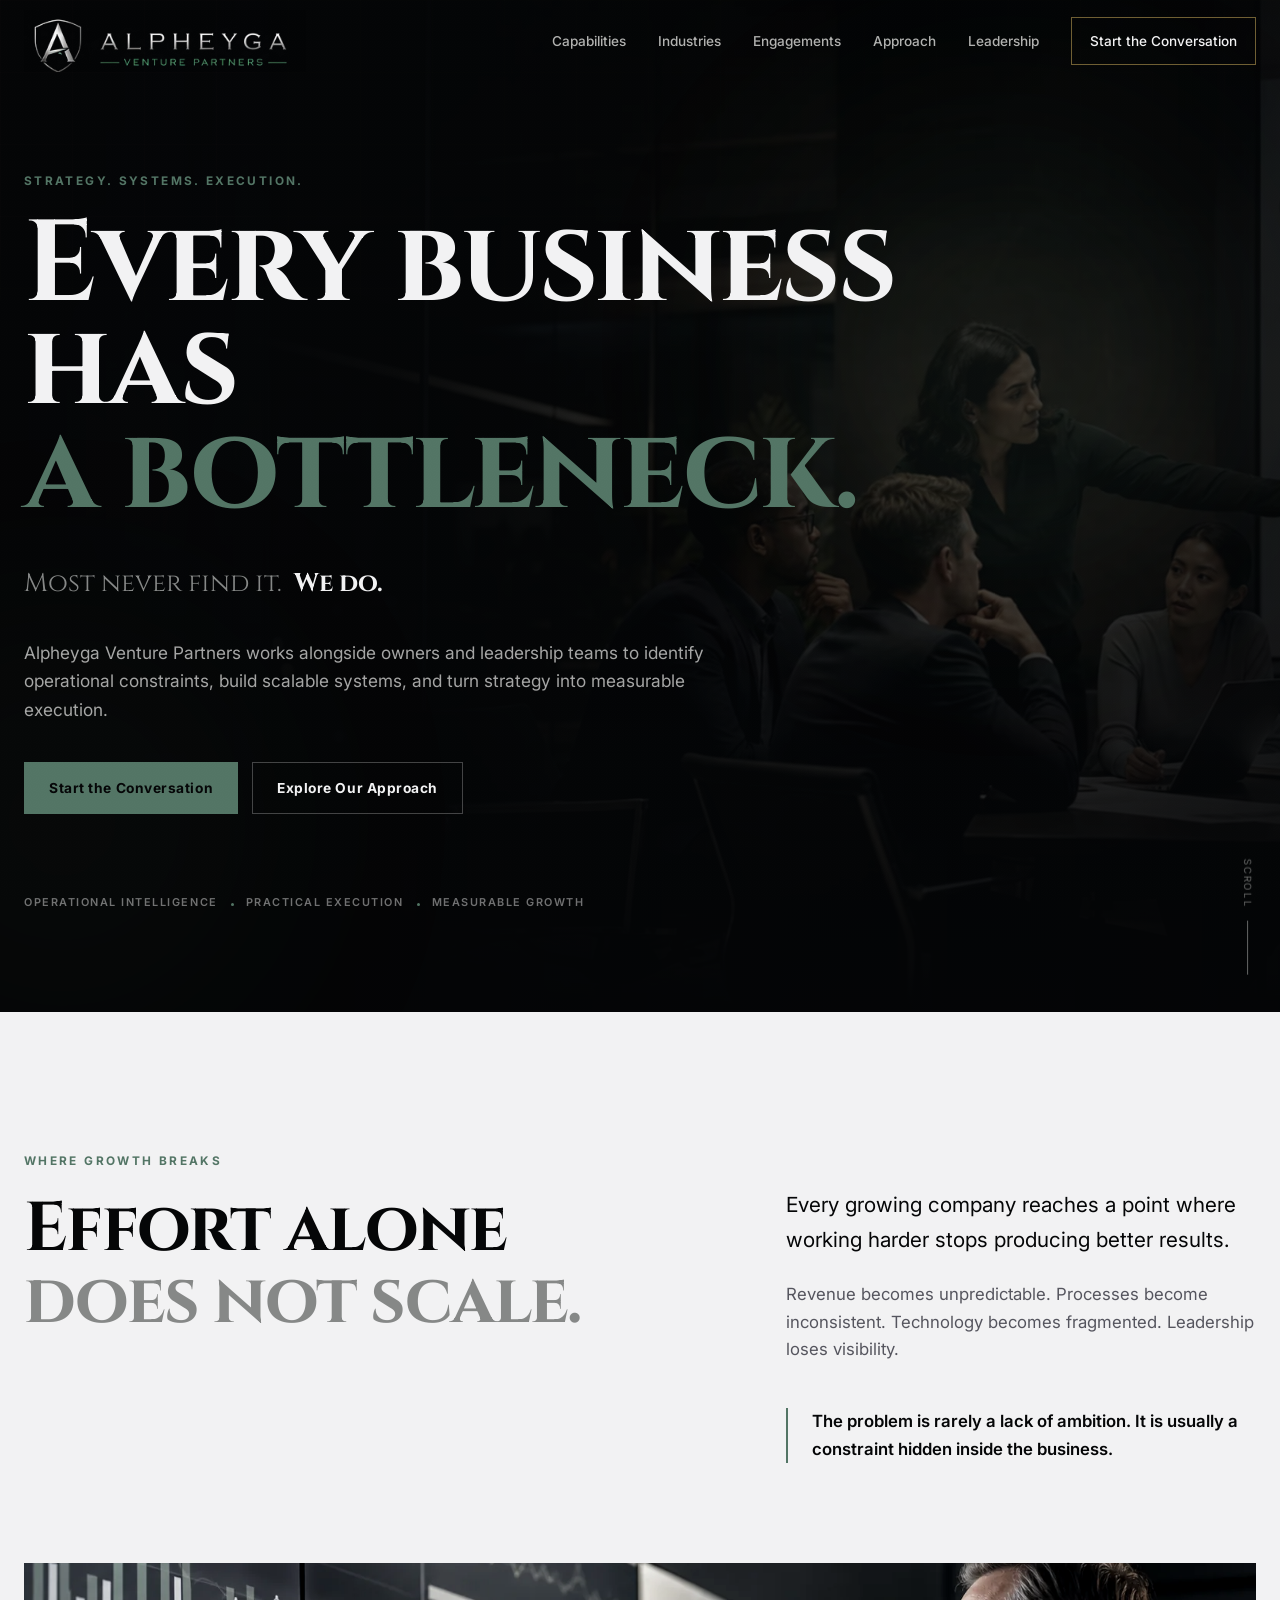
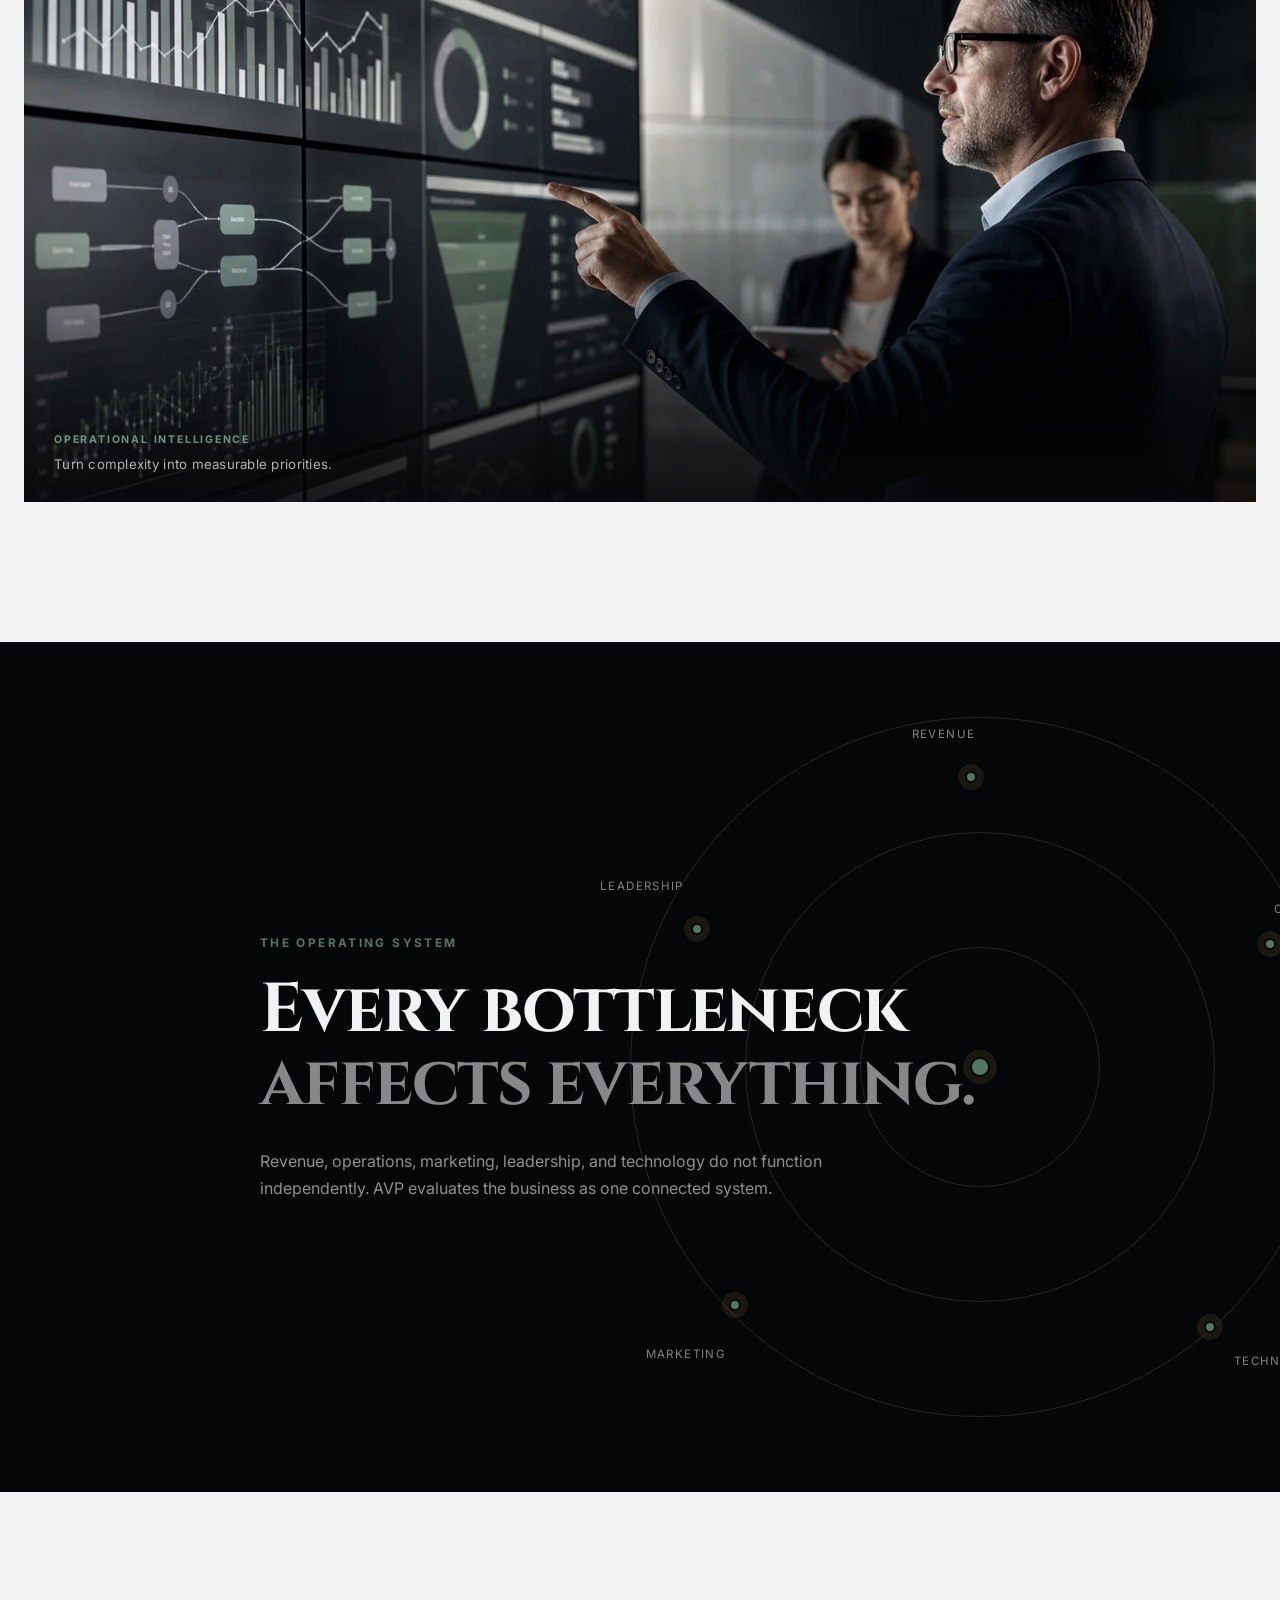
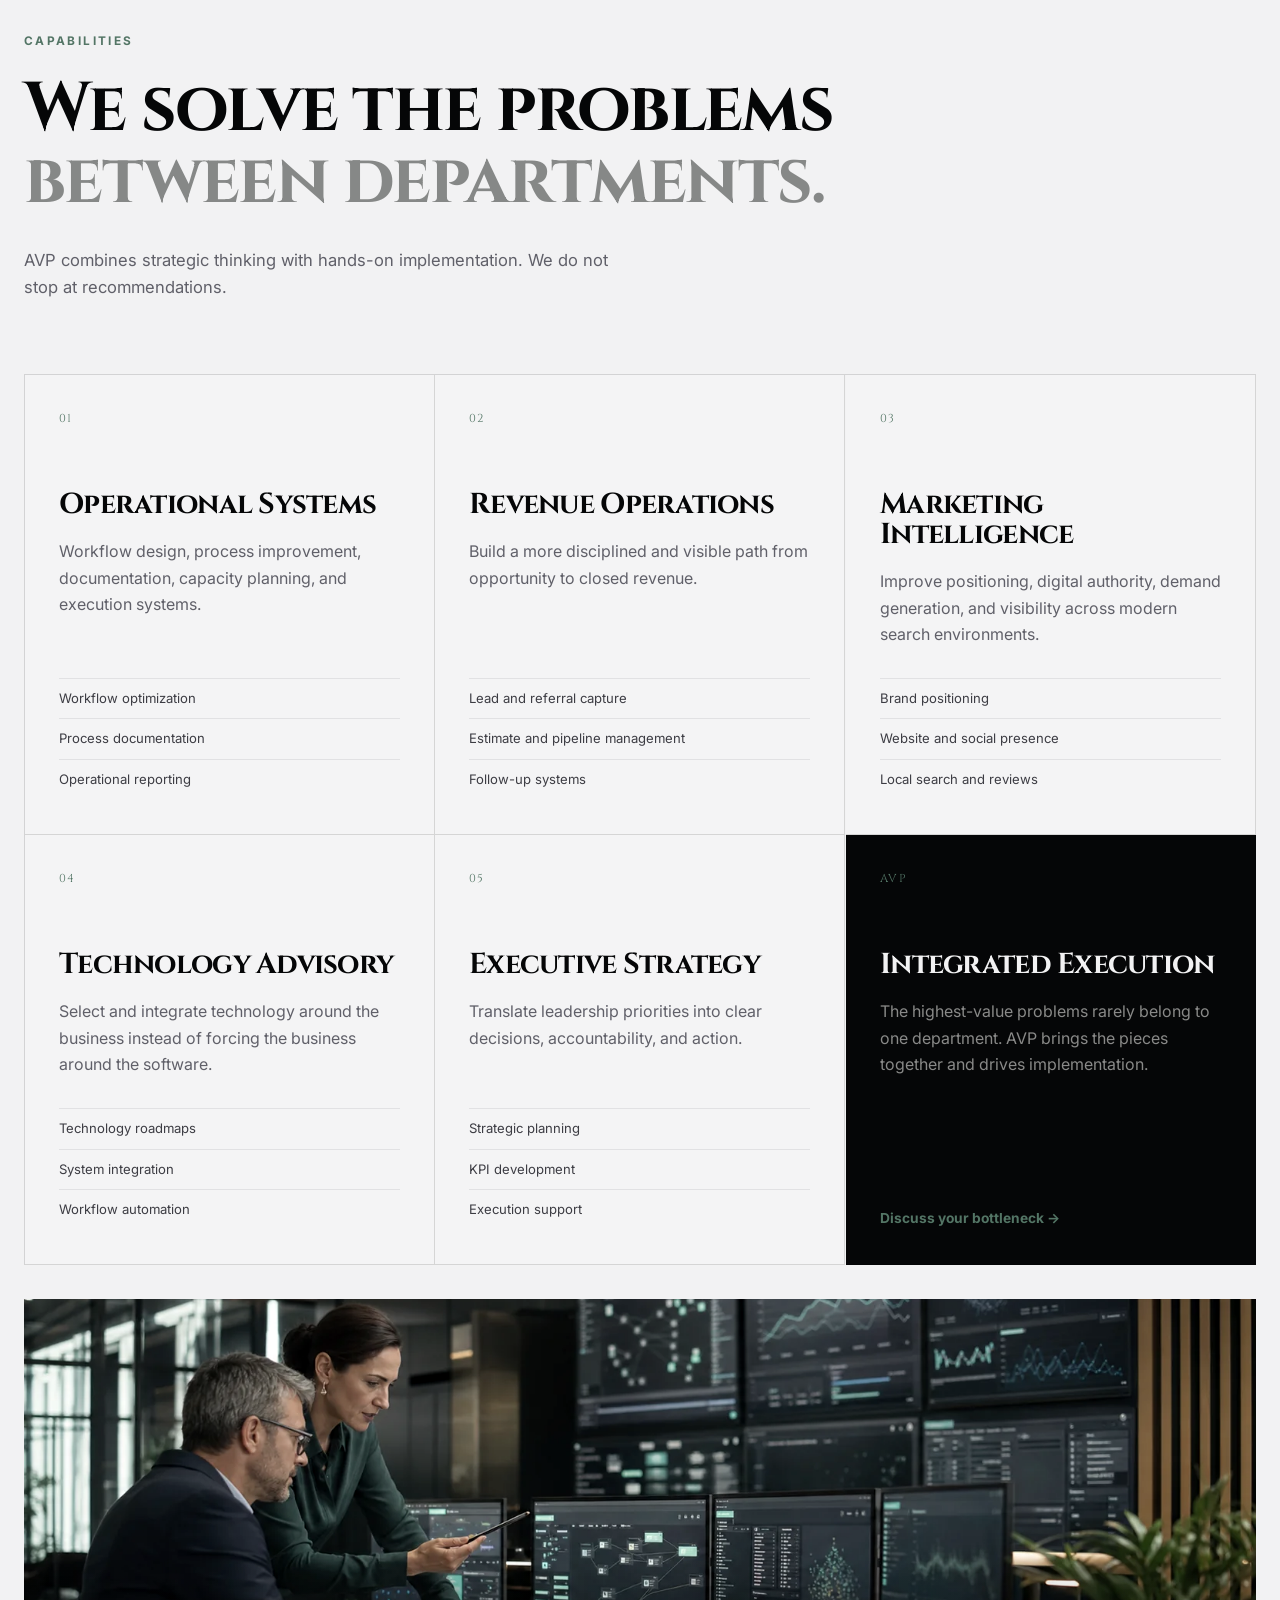
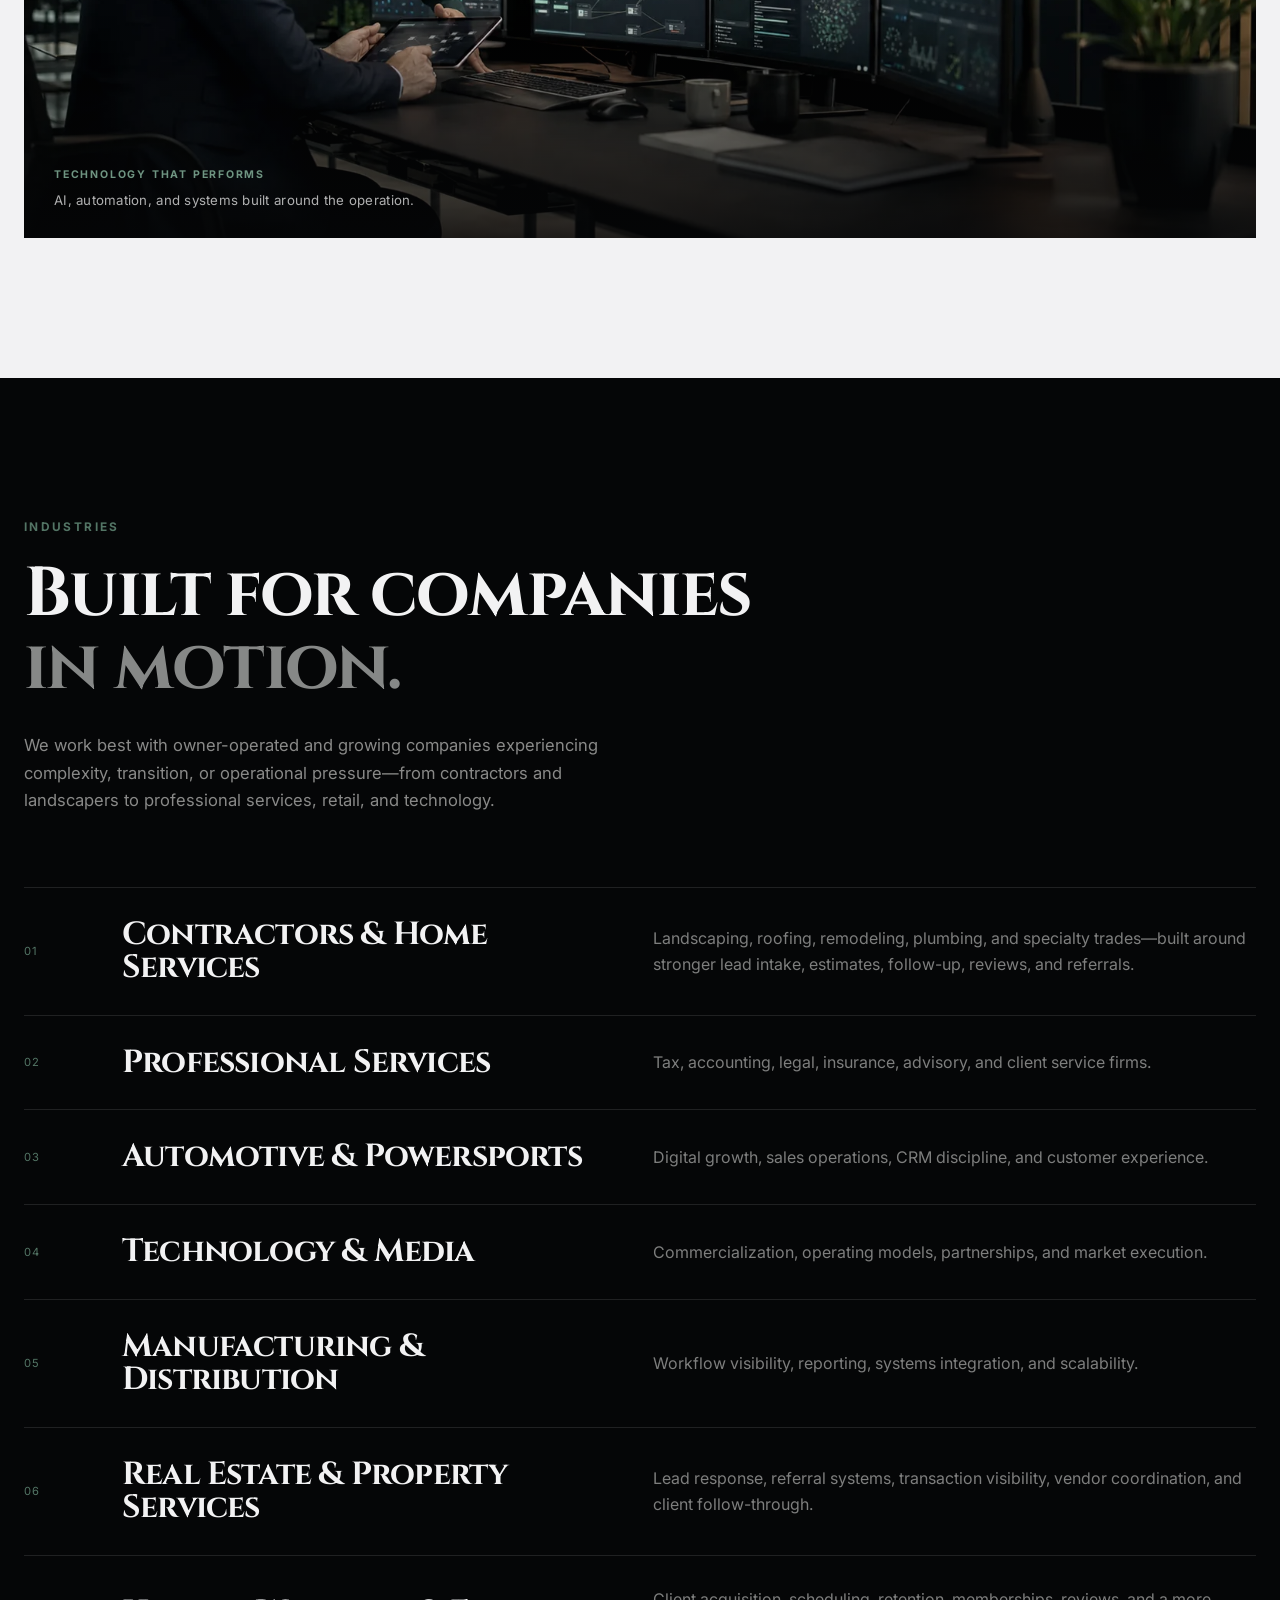
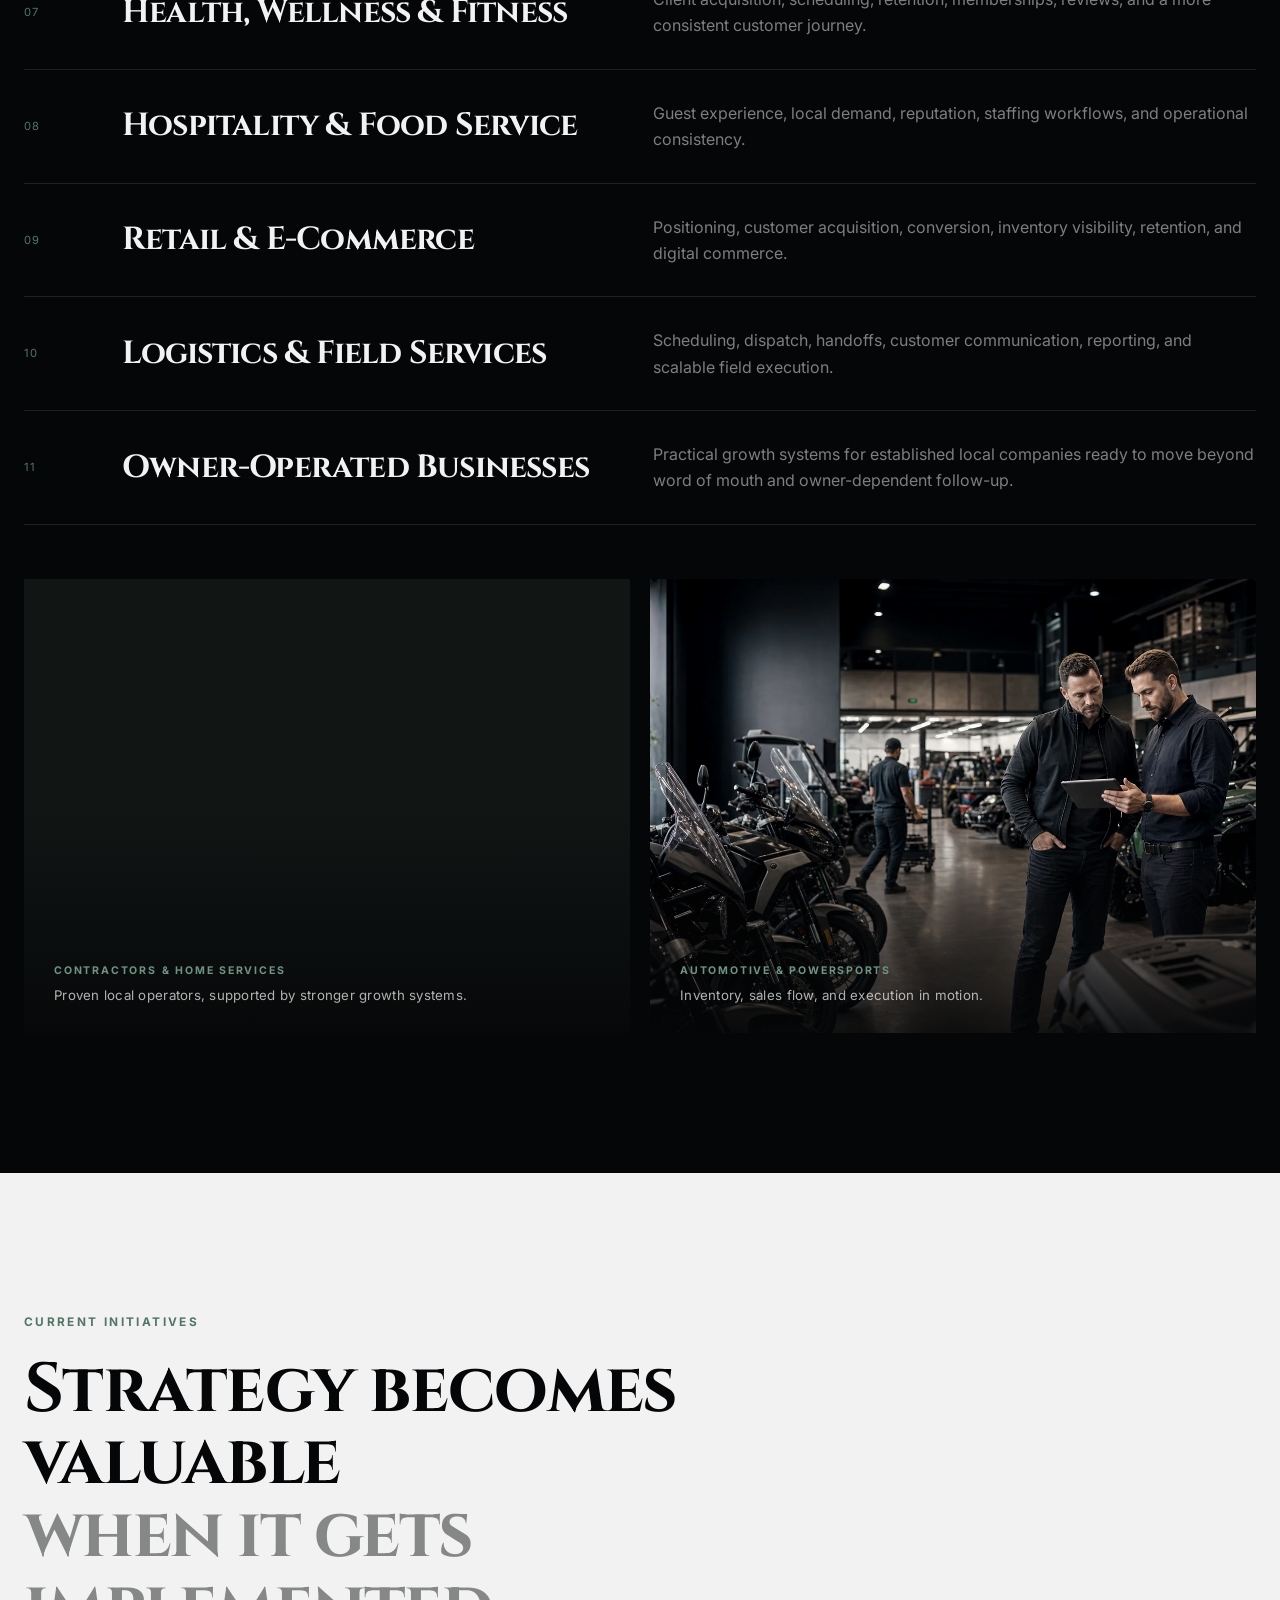
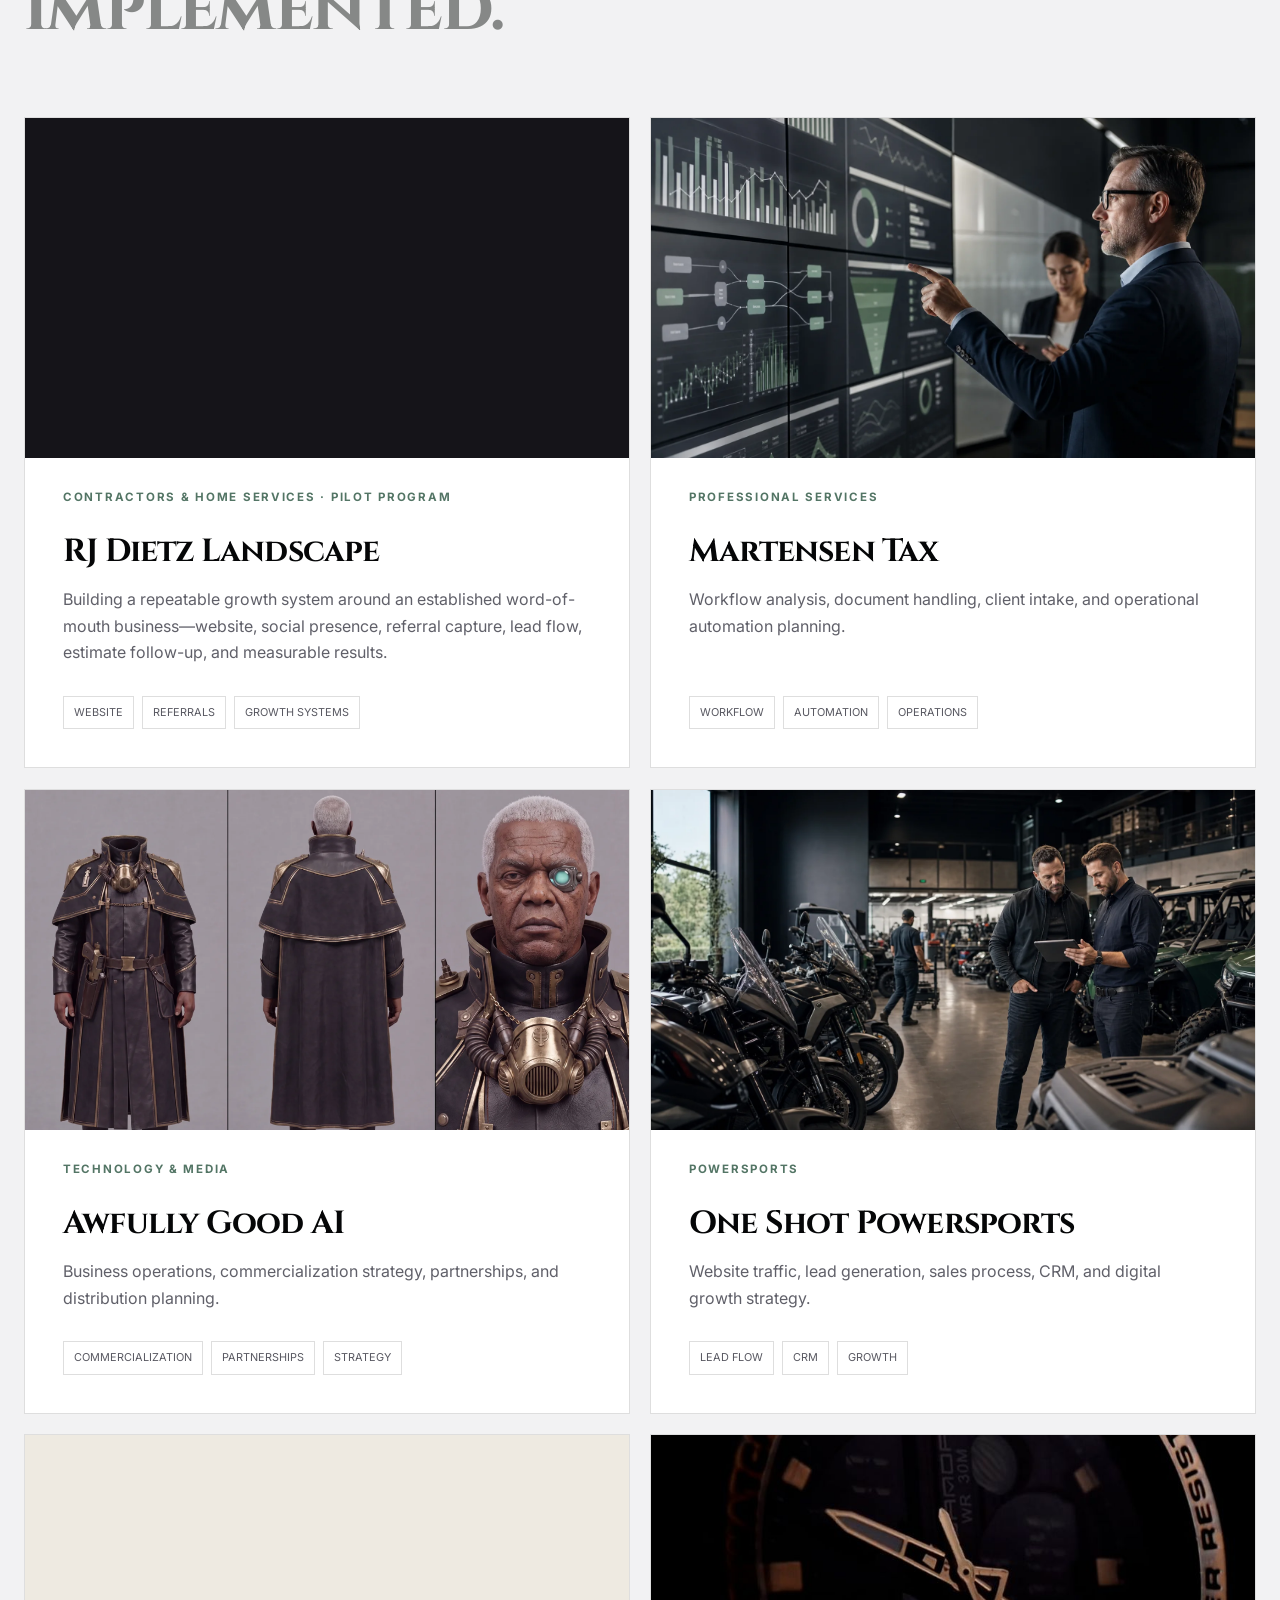
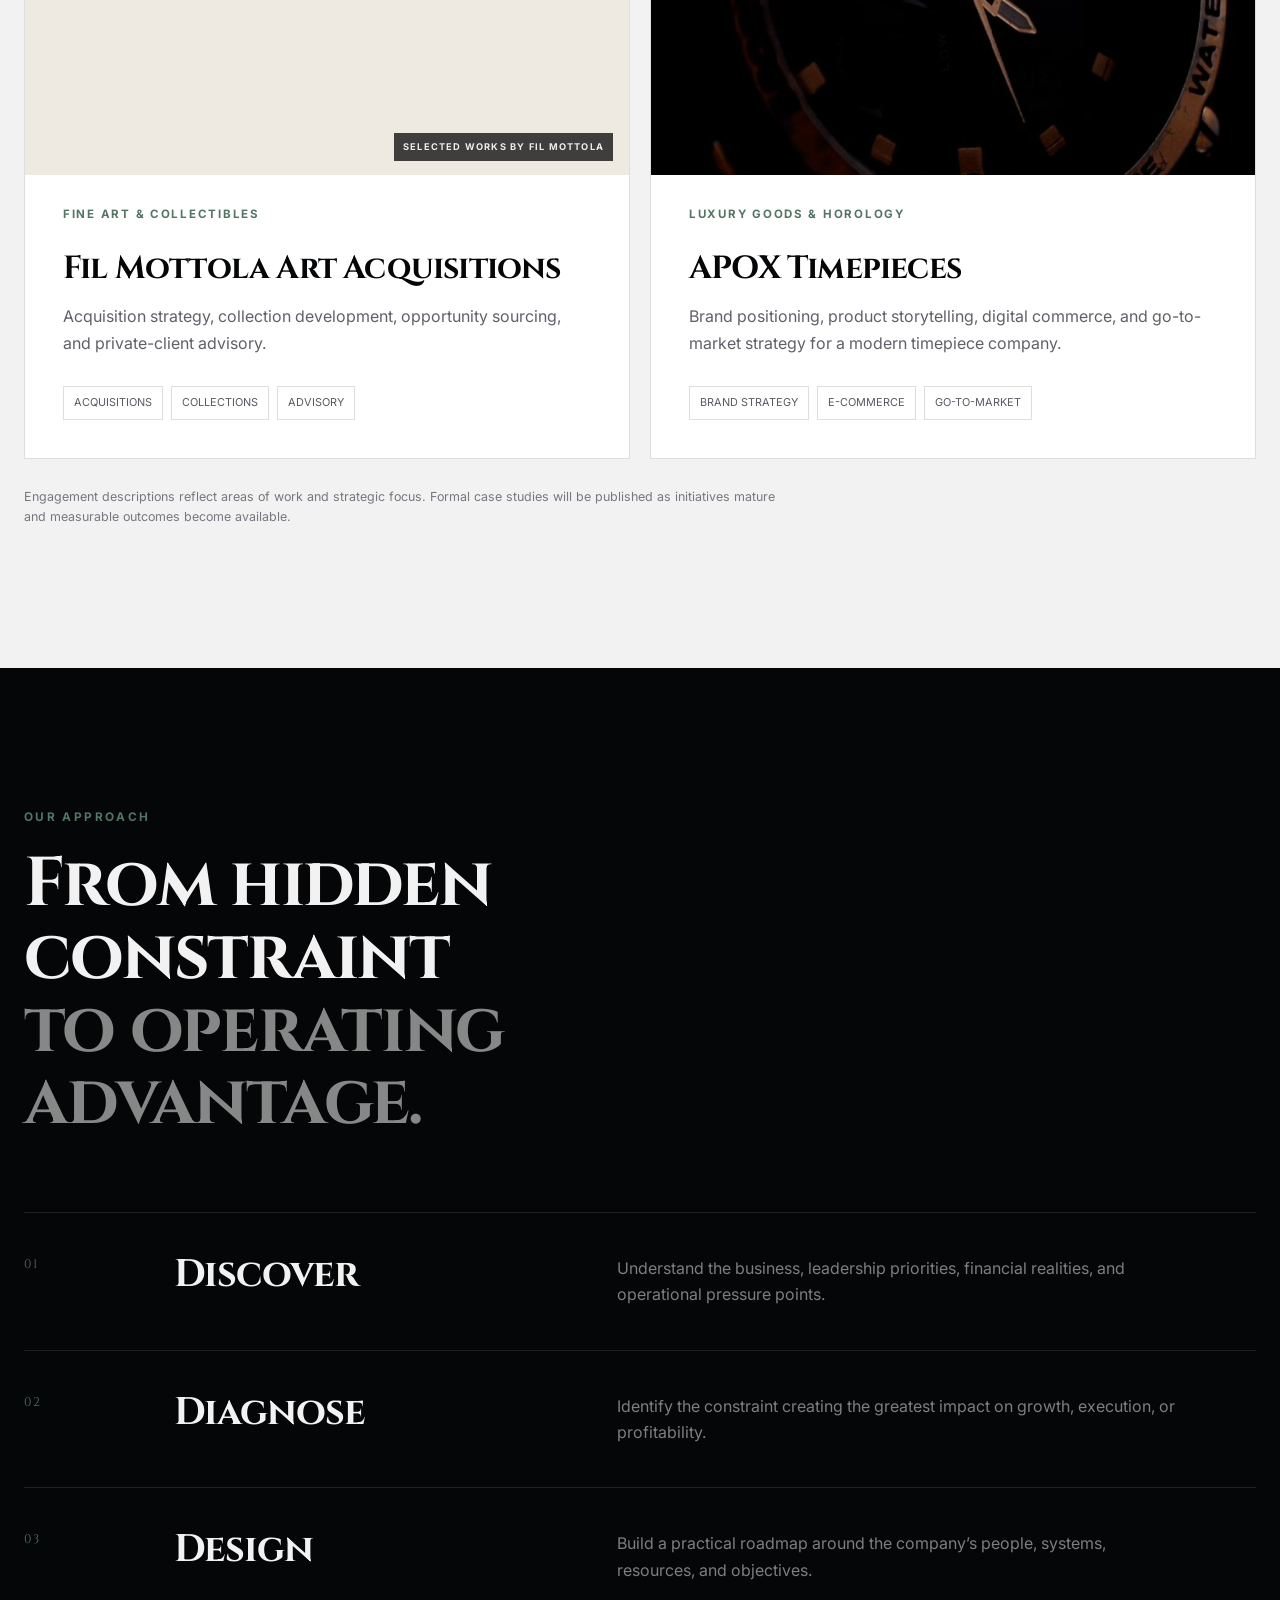
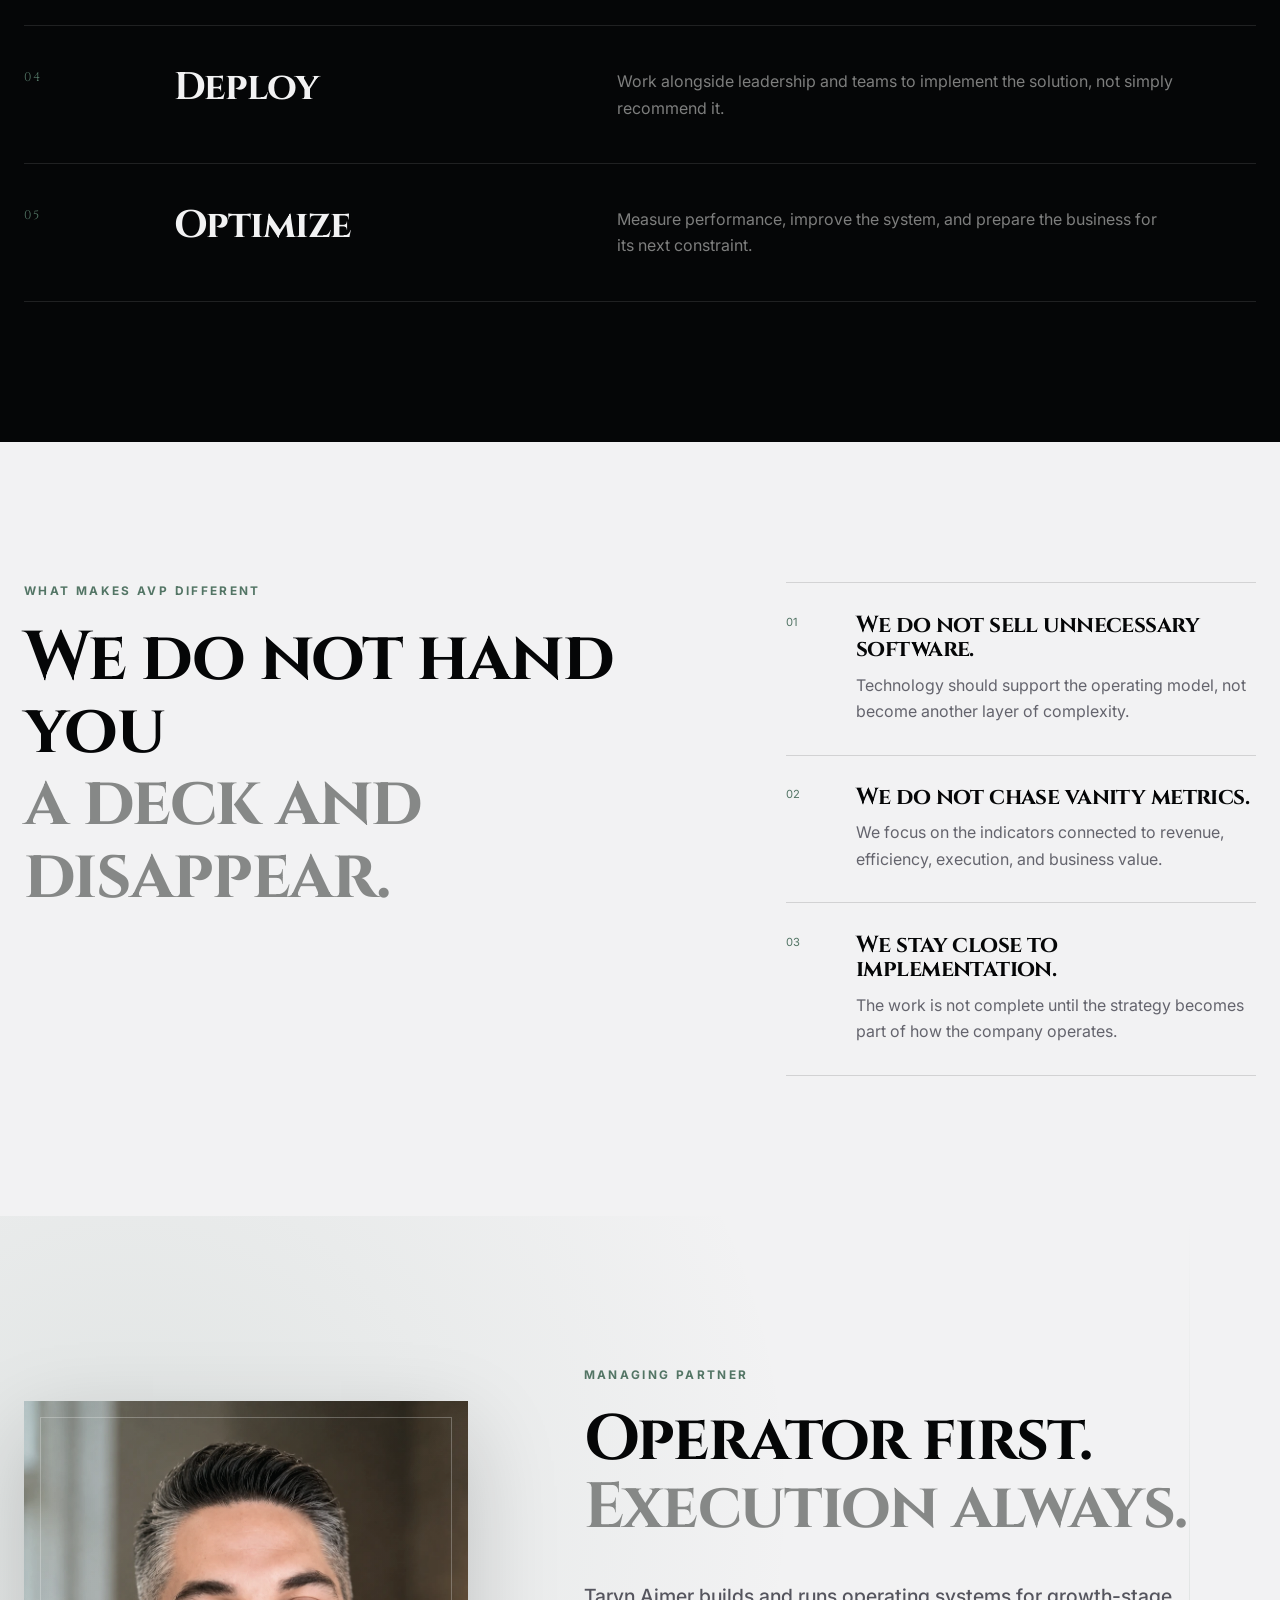
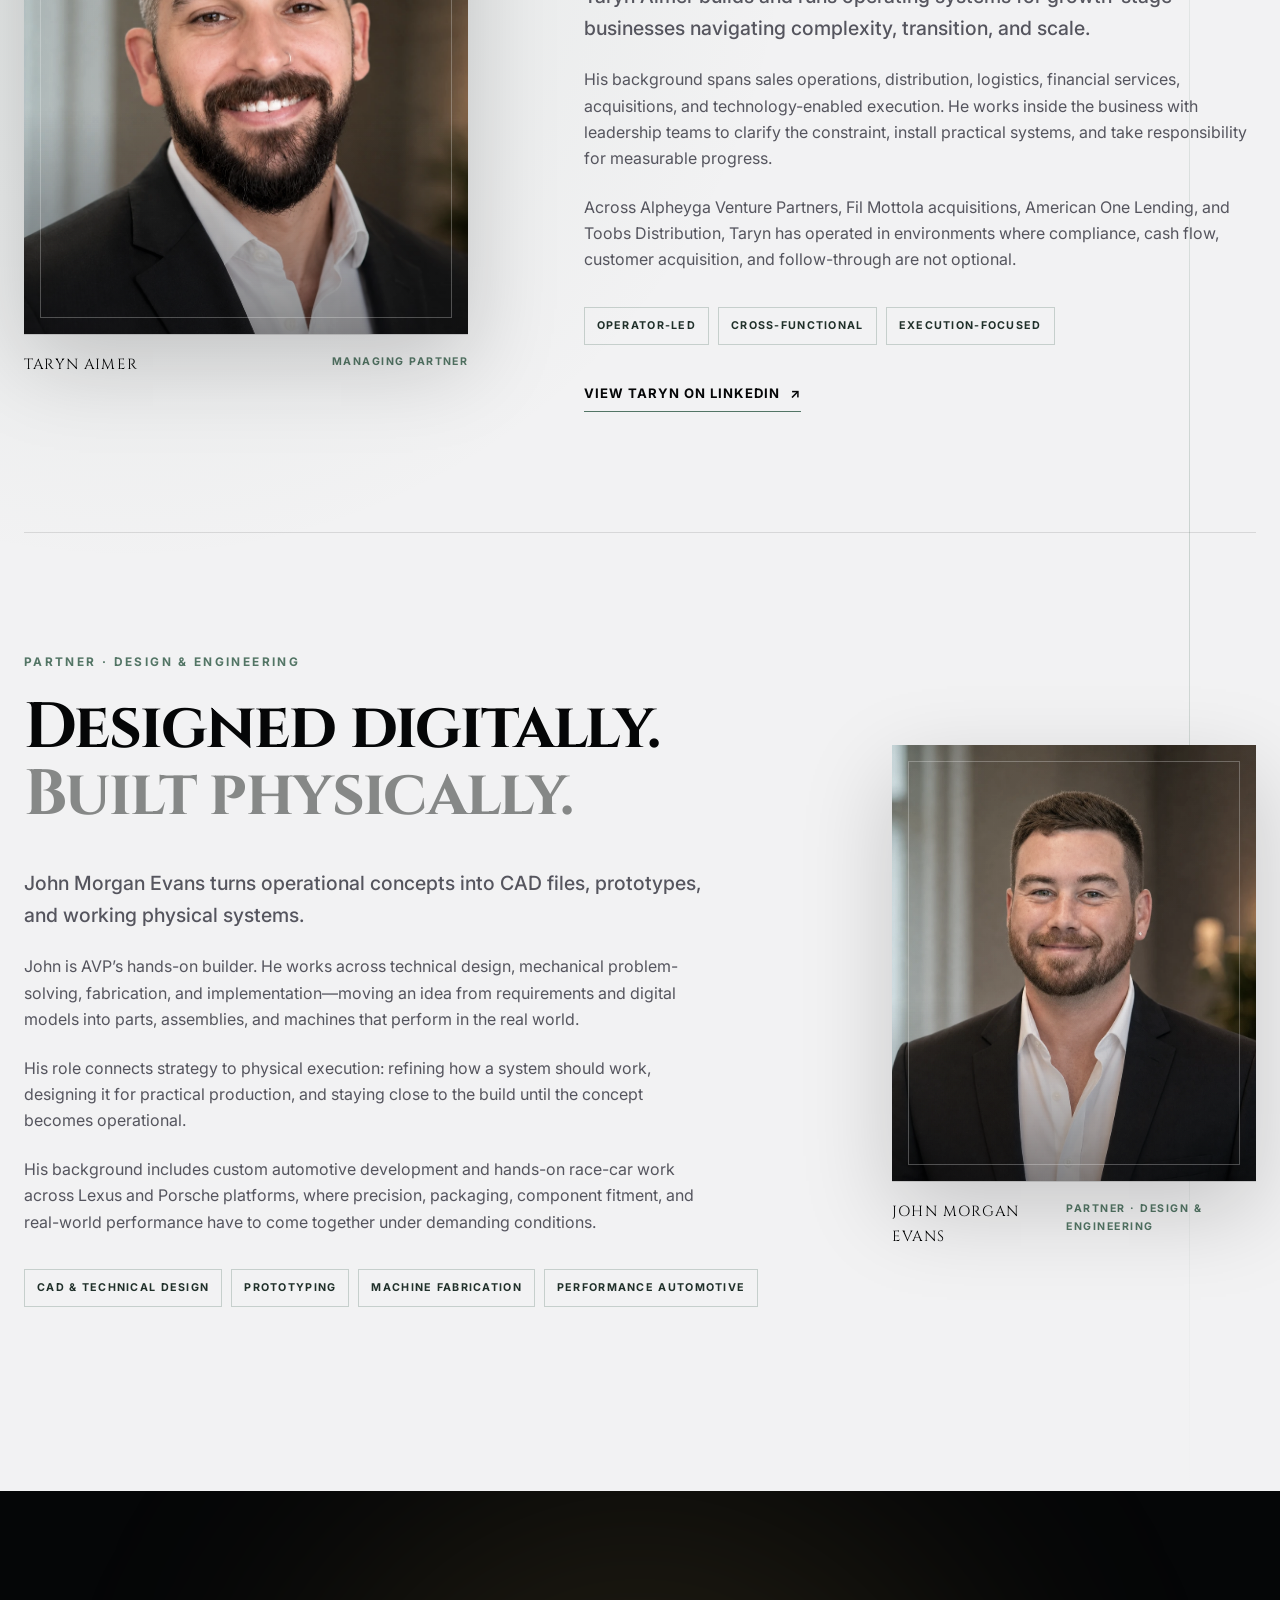
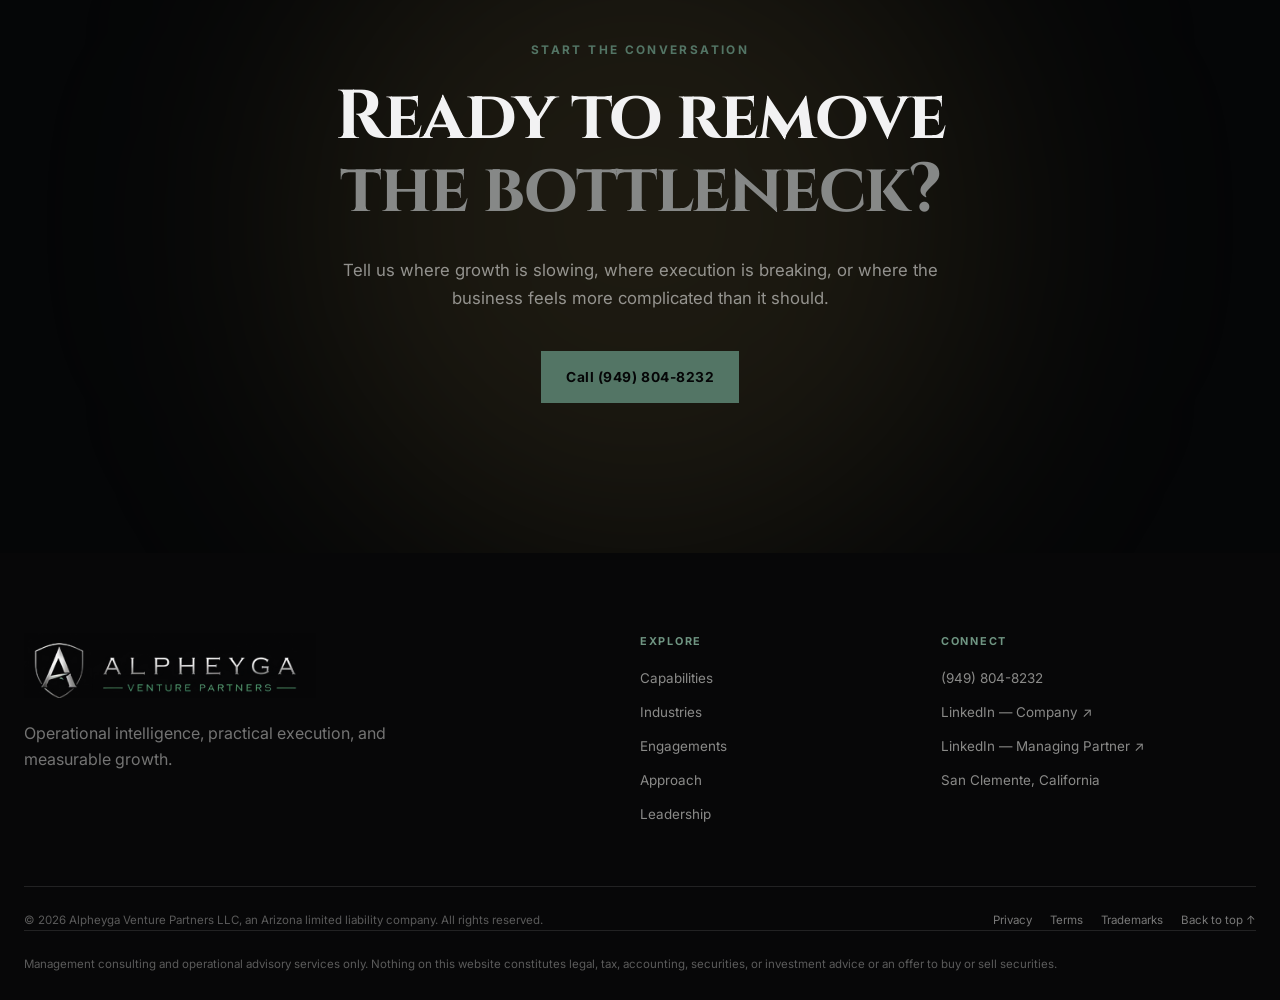
==== index.html @ 1e7c5568 "chore: replace KPI/Martensen Tax video with user clip 7691595; add mobile poster fallback for RJ Die" ====
<!DOCTYPE html>
<html lang="en">
<head>
  <meta charset="UTF-8">

  <!-- Google tag (gtag.js) -->
  <script async src="https://www.googletagmanager.com/gtag/js?id=G-GSPT92PS09"></script>
  <script>
    window.dataLayer = window.dataLayer || [];
    function gtag(){dataLayer.push(arguments);}
    gtag('js', new Date());
    gtag('config', 'G-GSPT92PS09');
  </script>

  <meta
    name="viewport"
    content="width=device-width, initial-scale=1.0"
  >

  <title>Alpheyga Venture Partners | Business Strategy & Execution</title>

  <meta
    name="description"
    content="Alpheyga Venture Partners identifies and removes the operational, revenue, marketing, and technology bottlenecks preventing companies from scaling."
  >

  <meta name="theme-color" content="#0b0b0d">

  <link rel="icon" href="AVP_Favicon.ico" sizes="any">
  <link rel="icon" type="image/png" sizes="32x32" href="AVP_Favicon_32x32.png">
  <link rel="icon" type="image/png" sizes="16x16" href="AVP_Favicon_16x16.png">
  <link rel="apple-touch-icon" sizes="180x180" href="AVP_AppIcon_180x180.png">

  <meta property="og:type" content="website">
  <meta property="og:title" content="Alpheyga Venture Partners">
  <meta
    property="og:description"
    content="Every business has a bottleneck. Most never find it. We do."
  >
  <meta property="og:url" content="https://alpheygavp.com">
  <meta property="og:image" content="https://alpheygavp.com/AVP_Full_FullColor_OnBlack.png">
  <meta name="twitter:card" content="summary_large_image">

  <link rel="preconnect" href="https://fonts.googleapis.com">
  <link rel="preconnect" href="https://fonts.gstatic.com" crossorigin>

  <link
    href="https://fonts.googleapis.com/css2?family=Cinzel:wght@500;600;700&family=Inter:wght@400;500;600&display=swap"
    rel="stylesheet"
  >

  <link rel="stylesheet" href="style.css?v=20260722-mottola-art">
  <script src="script.js?v=20260722-portfolio-video" defer></script>

  <script type="application/ld+json">
  {
    "@context": "https://schema.org",
    "@type": "ProfessionalService",
    "name": "Alpheyga Venture Partners",
    "url": "https://alpheygavp.com",
    "telephone": "+1-949-804-8232",
    "description": "Business strategy, operational improvement, revenue systems, marketing intelligence, workflow optimization, and executive execution support.",
    "areaServed": "United States",
    "sameAs": [
      "https://www.linkedin.com/company/alpheyga-venture-partners",
      "https://www.linkedin.com/in/taryn-aimer-3286018a/"
    ]
  }
  </script>
</head>

<body>
  <div class="page-noise" aria-hidden="true"></div>

  <header class="site-header" id="site-header">
    <div class="container nav-wrapper">
      <a href="#top" class="brand" aria-label="Alpheyga Venture Partners home">
        <img class="brand-logo" src="AVP_Horizontal_FullColor_Transparent.png" alt="Alpheyga Venture Partners" width="355" height="79">
      </a>

      <button
        class="nav-toggle"
        id="nav-toggle"
        aria-label="Open navigation"
        aria-expanded="false"
        aria-controls="primary-nav"
      >
        <span></span>
        <span></span>
      </button>

      <nav class="primary-nav" id="primary-nav">
        <a href="#capabilities">Capabilities</a>
        <a href="#industries">Industries</a>
        <a href="#engagements">Engagements</a>
        <a href="#process">Approach</a>
        <a href="#leadership">Leadership</a>
        <a href="#contact" class="nav-cta">Start the Conversation</a>
      </nav>
    </div>
  </header>

  <main id="top">
    <section class="hero section-dark">
      <div class="hero-grid" aria-hidden="true"></div>
      <div class="hero-orb hero-orb-one" aria-hidden="true"></div>
      <div class="hero-orb hero-orb-two" aria-hidden="true"></div>
      <div class="hero-media" aria-hidden="true">
        <img class="hero-poster" src="assets/images/avp-executive-operations.webp" alt="" width="1600" height="900" fetchpriority="high">
        <video class="hero-video" autoplay muted loop playsinline preload="metadata" poster="assets/images/avp-executive-operations.webp" tabindex="-1">
          <source src="assets/video/avp-hero-office.mp4" type="video/mp4">
        </video>
      </div>

      <div class="container hero-content">
        <p class="eyebrow reveal">
          Strategy. Systems. Execution.
        </p>

        <h1 class="hero-title reveal">
          Every business has
          <span>a bottleneck.</span>
        </h1>

        <div class="hero-statement reveal">
          <p>Most never find it.</p>
          <strong>We do.</strong>
        </div>

        <p class="hero-description reveal">
          Alpheyga Venture Partners works alongside owners and leadership teams
          to identify operational constraints, build scalable systems, and turn
          strategy into measurable execution.
        </p>

        <div class="hero-actions reveal">
          <a href="#contact" class="button button-primary">
            Start the Conversation
          </a>

          <a href="#approach" class="button button-secondary">
            Explore Our Approach
          </a>
        </div>

        <div class="hero-footer reveal">
          <span>Operational Intelligence</span>
          <span>Practical Execution</span>
          <span>Measurable Growth</span>
        </div>
      </div>

      <a href="#approach" class="scroll-indicator" aria-label="Scroll to continue">
        <span>Scroll</span>
        <i></i>
      </a>
    </section>

    <section class="problem-section" id="approach">
      <div class="container split-layout">
        <div class="section-heading reveal">
          <p class="eyebrow">Where growth breaks</p>

          <h2>
            Effort alone
            <span>does not scale.</span>
          </h2>
        </div>

        <div class="problem-copy reveal">
          <p>
            Every growing company reaches a point where working harder stops
            producing better results.
          </p>

          <p>
            Revenue becomes unpredictable. Processes become inconsistent.
            Technology becomes fragmented. Leadership loses visibility.
          </p>

          <p class="highlight-copy">
            The problem is rarely a lack of ambition.
            It is usually a constraint hidden inside the business.
          </p>
        </div>
      </div>

      <figure class="container editorial-visual editorial-visual-kpi reveal">
        <img class="media-poster" src="assets/images/avp-kpi-bottleneck-analysis.webp" alt="Operations leaders analyzing performance indicators and process bottlenecks" width="1600" height="900" loading="lazy">
        <video class="editorial-video" muted loop playsinline preload="none" poster="assets/images/avp-kpi-bottleneck-analysis.webp" aria-hidden="true">
          <source src="assets/video/avp-kpi-analysis-7691595.mp4" type="video/mp4">
        </video>
        <figcaption>
          <span>Operational intelligence</span>
          Turn complexity into measurable priorities.
        </figcaption>
      </figure>
    </section>

    <section class="network-section section-dark">
      <div class="network-visual" aria-hidden="true">
        <div class="network-ring ring-one"></div>
        <div class="network-ring ring-two"></div>
        <div class="network-ring ring-three"></div>

        <span class="node node-center"></span>
        <span class="node node-one"></span>
        <span class="node node-two"></span>
        <span class="node node-three"></span>
        <span class="node node-four"></span>
        <span class="node node-five"></span>

        <span class="network-label label-one">Revenue</span>
        <span class="network-label label-two">Operations</span>
        <span class="network-label label-three">Technology</span>
        <span class="network-label label-four">Marketing</span>
        <span class="network-label label-five">Leadership</span>
      </div>

      <div class="container network-copy reveal">
        <p class="eyebrow">The operating system</p>

        <h2>
          Every bottleneck
          <span>affects everything.</span>
        </h2>

        <p>
          Revenue, operations, marketing, leadership, and technology do not
          function independently. AVP evaluates the business as one connected
          system.
        </p>
      </div>
    </section>

    <section class="capabilities-section" id="capabilities">
      <div class="container">
        <div class="section-intro reveal">
          <p class="eyebrow">Capabilities</p>

          <h2>
            We solve the problems
            <span>between departments.</span>
          </h2>

          <p>
            AVP combines strategic thinking with hands-on implementation.
            We do not stop at recommendations.
          </p>
        </div>

        <div class="capabilities-grid">
          <article class="capability-card reveal">
            <span class="card-number">01</span>
            <h3>Operational Systems</h3>
            <p>
              Workflow design, process improvement, documentation, capacity
              planning, and execution systems.
            </p>
            <ul>
              <li>Workflow optimization</li>
              <li>Process documentation</li>
              <li>Operational reporting</li>
            </ul>
          </article>

          <article class="capability-card reveal">
            <span class="card-number">02</span>
            <h3>Revenue Operations</h3>
            <p>
              Build a more disciplined and visible path from opportunity to
              closed revenue.
            </p>
            <ul>
              <li>Lead and referral capture</li>
              <li>Estimate and pipeline management</li>
              <li>Follow-up systems</li>
            </ul>
          </article>

          <article class="capability-card reveal">
            <span class="card-number">03</span>
            <h3>Marketing Intelligence</h3>
            <p>
              Improve positioning, digital authority, demand generation, and
              visibility across modern search environments.
            </p>
            <ul>
              <li>Brand positioning</li>
              <li>Website and social presence</li>
              <li>Local search and reviews</li>
            </ul>
          </article>

          <article class="capability-card reveal">
            <span class="card-number">04</span>
            <h3>Technology Advisory</h3>
            <p>
              Select and integrate technology around the business instead of
              forcing the business around the software.
            </p>
            <ul>
              <li>Technology roadmaps</li>
              <li>System integration</li>
              <li>Workflow automation</li>
            </ul>
          </article>

          <article class="capability-card reveal">
            <span class="card-number">05</span>
            <h3>Executive Strategy</h3>
            <p>
              Translate leadership priorities into clear decisions,
              accountability, and action.
            </p>
            <ul>
              <li>Strategic planning</li>
              <li>KPI development</li>
              <li>Execution support</li>
            </ul>
          </article>

          <article class="capability-card capability-featured reveal">
            <span class="card-number">AVP</span>
            <h3>Integrated Execution</h3>
            <p>
              The highest-value problems rarely belong to one department.
              AVP brings the pieces together and drives implementation.
            </p>
            <a href="#contact">Discuss your bottleneck →</a>
          </article>
        </div>

        <figure class="editorial-visual editorial-visual-ai reveal">
          <img class="media-poster" src="assets/images/avp-ai-automation-operations.webp" alt="Business and technology leaders implementing practical AI automation" width="1600" height="900" loading="lazy">
          <video class="editorial-video" muted loop playsinline preload="none" poster="assets/images/avp-ai-automation-operations.webp" aria-hidden="true">
            <source src="assets/video/avp-ai-operations-16598110.mp4" type="video/mp4">
          </video>
          <figcaption>
            <span>Technology that performs</span>
            AI, automation, and systems built around the operation.
          </figcaption>
        </figure>
      </div>
    </section>

    <section class="industries-section section-dark" id="industries">
      <div class="container">
        <div class="section-intro reveal">
          <p class="eyebrow">Industries</p>

          <h2>
            Built for companies
            <span>in motion.</span>
          </h2>

          <p>
            We work best with owner-operated and growing companies experiencing
            complexity, transition, or operational pressure—from contractors
            and landscapers to professional services, retail, and technology.
          </p>
        </div>

        <div class="industry-list">
          <article class="industry-row reveal">
            <span>01</span>
            <h3>Contractors & Home Services</h3>
            <p>Landscaping, roofing, remodeling, plumbing, and specialty trades—built around stronger lead intake, estimates, follow-up, reviews, and referrals.</p>
          </article>

          <article class="industry-row reveal">
            <span>02</span>
            <h3>Professional Services</h3>
            <p>Tax, accounting, legal, insurance, advisory, and client service firms.</p>
          </article>

          <article class="industry-row reveal">
            <span>03</span>
            <h3>Automotive & Powersports</h3>
            <p>Digital growth, sales operations, CRM discipline, and customer experience.</p>
          </article>

          <article class="industry-row reveal">
            <span>04</span>
            <h3>Technology & Media</h3>
            <p>Commercialization, operating models, partnerships, and market execution.</p>
          </article>

          <article class="industry-row reveal">
            <span>05</span>
            <h3>Manufacturing & Distribution</h3>
            <p>Workflow visibility, reporting, systems integration, and scalability.</p>
          </article>

          <article class="industry-row reveal">
            <span>06</span>
            <h3>Real Estate & Property Services</h3>
            <p>Lead response, referral systems, transaction visibility, vendor coordination, and client follow-through.</p>
          </article>

          <article class="industry-row reveal">
            <span>07</span>
            <h3>Health, Wellness & Fitness</h3>
            <p>Client acquisition, scheduling, retention, memberships, reviews, and a more consistent customer journey.</p>
          </article>

          <article class="industry-row reveal">
            <span>08</span>
            <h3>Hospitality & Food Service</h3>
            <p>Guest experience, local demand, reputation, staffing workflows, and operational consistency.</p>
          </article>

          <article class="industry-row reveal">
            <span>09</span>
            <h3>Retail & E-Commerce</h3>
            <p>Positioning, customer acquisition, conversion, inventory visibility, retention, and digital commerce.</p>
          </article>

          <article class="industry-row reveal">
            <span>10</span>
            <h3>Logistics & Field Services</h3>
            <p>Scheduling, dispatch, handoffs, customer communication, reporting, and scalable field execution.</p>
          </article>

          <article class="industry-row reveal">
            <span>11</span>
            <h3>Owner-Operated Businesses</h3>
            <p>Practical growth systems for established local companies ready to move beyond word of mouth and owner-dependent follow-up.</p>
          </article>
        </div>

        <div class="industry-media-grid">
          <figure class="industry-media reveal">
            <video class="editorial-video" muted loop playsinline preload="none" poster="assets/images/rj-dietz-landscape-pilot.png" aria-hidden="true">
              <source src="assets/video/rj-dietz-pool-19444506.mp4" type="video/mp4">
            </video>
            <img class="mobile-poster" src="assets/images/rj-dietz-pool-project-1.jpg" alt="Professional landscaper showcasing luxury backyard and pool design projects" width="1672" height="939" loading="lazy">
            <figcaption><span>Contractors & Home Services</span> Proven local operators, supported by stronger growth systems.</figcaption>
          </figure>

          <figure class="industry-media reveal">
            <img class="media-poster" src="assets/images/avp-powersports-operations.webp" alt="Powersports dealership leaders reviewing inventory and execution" width="1600" height="900" loading="lazy">
            <video class="editorial-video" muted loop playsinline preload="none" poster="assets/images/avp-powersports-operations.webp" aria-hidden="true">
              <source src="assets/video/avp-powersports.mp4" type="video/mp4">
            </video>
            <figcaption><span>Automotive & Powersports</span> Inventory, sales flow, and execution in motion.</figcaption>
          </figure>
        </div>
      </div>
    </section>

    <section class="engagements-section" id="engagements">
      <div class="container">
        <div class="section-intro reveal">
          <p class="eyebrow">Current initiatives</p>

          <h2>
            Strategy becomes valuable
            <span>when it gets implemented.</span>
          </h2>
        </div>

        <div class="engagements-grid">
          <article class="engagement-card engagement-card-media reveal">
            <figure class="portfolio-media">
              <video class="editorial-video" muted loop playsinline preload="none" poster="assets/images/rj-dietz-landscape-pilot.png" aria-hidden="true">
                <source src="assets/video/rj-dietz-pool-19444506.mp4" type="video/mp4">
              </video>
              <img class="mobile-poster" src="assets/images/rj-dietz-pool-project-1.jpg" alt="Professional landscaper showcasing luxury backyard and pool design projects" width="1672" height="939" loading="lazy">
            </figure>
            <div class="engagement-card-content">
              <p class="engagement-type">Contractors & Home Services · Pilot Program</p>
              <h3>RJ Dietz Landscape</h3>
              <p>
                Building a repeatable growth system around an established
                word-of-mouth business—website, social presence, referral
                capture, lead flow, estimate follow-up, and measurable results.
              </p>
              <div class="tag-list">
                <span>Website</span>
                <span>Referrals</span>
                <span>Growth Systems</span>
              </div>
            </div>
          </article>

          <article class="engagement-card engagement-card-media reveal">
            <figure class="portfolio-media">
              <img class="media-poster" src="assets/images/avp-kpi-bottleneck-analysis.webp" alt="Professional services team reviewing workflow analytics" width="1600" height="900" loading="lazy">
              <video class="editorial-video" muted loop playsinline preload="none" poster="assets/images/avp-kpi-bottleneck-analysis.webp" aria-hidden="true">
                <source src="assets/video/avp-kpi-analysis-7691595.mp4" type="video/mp4">
              </video>
            </figure>
            <div class="engagement-card-content">
              <p class="engagement-type">Professional Services</p>
              <h3>Martensen Tax</h3>
              <p>
                Workflow analysis, document handling, client intake, and
                operational automation planning.
              </p>
              <div class="tag-list">
                <span>Workflow</span>
                <span>Automation</span>
                <span>Operations</span>
              </div>
            </div>
          </article>

          <article class="engagement-card engagement-card-media reveal">
            <figure class="portfolio-media">
              <img class="media-poster" src="assets/images/awfully-good-ai-denzel.png" alt="Awfully Good AI character development artwork featuring a futuristic brass-armored character" width="2048" height="1152" loading="lazy">
              <video class="editorial-video" muted loop playsinline preload="none" poster="assets/images/awfully-good-ai-denzel.png" aria-hidden="true">
                <source src="assets/video/awfully-good-ai-orbison-brass.mp4" type="video/mp4">
              </video>
            </figure>
            <div class="engagement-card-content">
              <p class="engagement-type">Technology & Media</p>
              <h3>Awfully Good AI</h3>
              <p>
                Business operations, commercialization strategy, partnerships,
                and distribution planning.
              </p>
              <div class="tag-list">
                <span>Commercialization</span>
                <span>Partnerships</span>
                <span>Strategy</span>
              </div>
            </div>
          </article>

          <article class="engagement-card engagement-card-media reveal">
            <figure class="portfolio-media">
              <img class="media-poster" src="assets/images/avp-powersports-operations.webp" alt="Powersports showroom and sales operations" width="1600" height="900" loading="lazy">
              <video class="editorial-video" muted loop playsinline preload="none" poster="assets/images/avp-powersports-operations.webp" aria-hidden="true">
                <source src="assets/video/avp-powersports.mp4" type="video/mp4">
              </video>
            </figure>
            <div class="engagement-card-content">
              <p class="engagement-type">Powersports</p>
              <h3>One Shot Powersports</h3>
              <p>
                Website traffic, lead generation, sales process, CRM, and
                digital growth strategy.
              </p>
              <div class="tag-list">
                <span>Lead Flow</span>
                <span>CRM</span>
                <span>Growth</span>
              </div>
            </div>
          </article>

          <article class="engagement-card engagement-card-media reveal">
            <figure class="portfolio-media portfolio-art-showcase" aria-label="Selected original works by Fil Mottola">
              <img class="mottola-art-slide" src="assets/images/mottola/mottola-063.webp" alt="Colorful abstract work by Fil Mottola with blue, orange, green, and yellow forms" width="1067" height="1600" loading="lazy">
              <img class="mottola-art-slide" src="assets/images/mottola/mottola-066.webp" alt="Abstract work by Fil Mottola with black, green, blue, and splattered white paint" width="1067" height="1600" loading="lazy">
              <img class="mottola-art-slide" src="assets/images/mottola/mottola-087.webp" alt="Abstract work by Fil Mottola with purple, blue, yellow, and expressive paint splashes" width="1600" height="1067" loading="lazy">
              <img class="mottola-art-slide" src="assets/images/mottola/mottola-088.webp" alt="Abstract work by Fil Mottola with layered green, orange, red, and circular forms" width="1600" height="1067" loading="lazy">
              <img class="mottola-art-slide" src="assets/images/mottola/mottola-089.webp" alt="Abstract work by Fil Mottola with sweeping green, orange, black, and white forms" width="1600" height="1067" loading="lazy">
              <img class="mottola-art-slide" src="assets/images/mottola/mottola-093.webp" alt="Abstract work by Fil Mottola with a deep blue ground and vivid yellow and orange marks" width="1600" height="1067" loading="lazy">
              <figcaption class="portfolio-art-label">Selected works by Fil Mottola</figcaption>
            </figure>
            <div class="engagement-card-content">
              <p class="engagement-type">Fine Art & Collectibles</p>
              <h3>Fil Mottola Art Acquisitions</h3>
              <p>
                Acquisition strategy, collection development, opportunity
                sourcing, and private-client advisory.
              </p>
              <div class="tag-list">
                <span>Acquisitions</span>
                <span>Collections</span>
                <span>Advisory</span>
              </div>
            </div>
          </article>

          <article class="engagement-card engagement-card-media reveal">
            <figure class="portfolio-media">
              <img class="media-poster" src="assets/images/apox-timepieces.jpg" alt="Luxury mechanical watch face representing APOX Timepieces" width="2520" height="1500" loading="lazy">
              <video class="editorial-video" muted loop playsinline preload="none" poster="assets/images/apox-timepieces.jpg" aria-hidden="true">
                <source src="assets/video/apox-timepieces.mp4" type="video/mp4">
              </video>
            </figure>
            <div class="engagement-card-content">
              <p class="engagement-type">Luxury Goods & Horology</p>
              <h3>APOX Timepieces</h3>
              <p>
                Brand positioning, product storytelling, digital commerce,
                and go-to-market strategy for a modern timepiece company.
              </p>
              <div class="tag-list">
                <span>Brand Strategy</span>
                <span>E-commerce</span>
                <span>Go-to-Market</span>
              </div>
            </div>
          </article>
        </div>

        <p class="engagement-disclaimer reveal">
          Engagement descriptions reflect areas of work and strategic focus.
          Formal case studies will be published as initiatives mature and
          measurable outcomes become available.
        </p>
      </div>
    </section>

    <section class="process-section section-dark" id="process">
      <div class="container">
        <div class="section-intro reveal">
          <p class="eyebrow">Our approach</p>

          <h2>
            From hidden constraint
            <span>to operating advantage.</span>
          </h2>
        </div>

        <div class="process-timeline">
          <article class="process-step reveal">
            <span>01</span>
            <div>
              <h3>Discover</h3>
              <p>
                Understand the business, leadership priorities, financial
                realities, and operational pressure points.
              </p>
            </div>
          </article>

          <article class="process-step reveal">
            <span>02</span>
            <div>
              <h3>Diagnose</h3>
              <p>
                Identify the constraint creating the greatest impact on growth,
                execution, or profitability.
              </p>
            </div>
          </article>

          <article class="process-step reveal">
            <span>03</span>
            <div>
              <h3>Design</h3>
              <p>
                Build a practical roadmap around the company’s people,
                systems, resources, and objectives.
              </p>
            </div>
          </article>

          <article class="process-step reveal">
            <span>04</span>
            <div>
              <h3>Deploy</h3>
              <p>
                Work alongside leadership and teams to implement the solution,
                not simply recommend it.
              </p>
            </div>
          </article>

          <article class="process-step reveal">
            <span>05</span>
            <div>
              <h3>Optimize</h3>
              <p>
                Measure performance, improve the system, and prepare the
                business for its next constraint.
              </p>
            </div>
          </article>
        </div>
      </div>
    </section>

    <section class="difference-section">
      <div class="container split-layout">
        <div class="section-heading reveal">
          <p class="eyebrow">What makes AVP different</p>

          <h2>
            We do not hand you
            <span>a deck and disappear.</span>
          </h2>
        </div>

        <div class="difference-list">
          <article class="difference-item reveal">
            <span>01</span>
            <div>
              <h3>We do not sell unnecessary software.</h3>
              <p>
                Technology should support the operating model, not become
                another layer of complexity.
              </p>
            </div>
          </article>

          <article class="difference-item reveal">
            <span>02</span>
            <div>
              <h3>We do not chase vanity metrics.</h3>
              <p>
                We focus on the indicators connected to revenue, efficiency,
                execution, and business value.
              </p>
            </div>
          </article>

          <article class="difference-item reveal">
            <span>03</span>
            <div>
              <h3>We stay close to implementation.</h3>
              <p>
                The work is not complete until the strategy becomes part of
                how the company operates.
              </p>
            </div>
          </article>
        </div>
      </div>
    </section>

    <section class="partner-section" id="leadership">
      <div class="container partner-layout">
        <figure class="partner-portrait reveal">
          <div class="partner-image-frame">
            <img src="assets/images/taryn-aimer-managing-partner.webp?v=20260722" alt="Taryn Aimer, Managing Partner at Alpheyga Venture Partners" width="935" height="1122" loading="lazy">
          </div>
          <figcaption>Taryn Aimer <span>Managing Partner</span></figcaption>
        </figure>

        <div class="partner-copy reveal">
          <p class="eyebrow">Managing Partner</p>
          <h2>Operator first.<span>Execution always.</span></h2>

          <p class="partner-lead">
            Taryn Aimer builds and runs operating systems for growth-stage
            businesses navigating complexity, transition, and scale.
          </p>

          <p>
            His background spans sales operations, distribution, logistics,
            financial services, acquisitions, and technology-enabled execution.
            He works inside the business with leadership teams to clarify the
            constraint, install practical systems, and take responsibility for
            measurable progress.
          </p>

          <p>
            Across Alpheyga Venture Partners, Fil Mottola acquisitions,
            American One Lending, and Toobs Distribution, Taryn has operated in
            environments where compliance, cash flow, customer acquisition, and
            follow-through are not optional.
          </p>

          <div class="partner-principles" aria-label="Leadership principles">
            <span>Operator-led</span>
            <span>Cross-functional</span>
            <span>Execution-focused</span>
          </div>

          <a class="partner-link" href="https://www.linkedin.com/in/taryn-aimer-3286018a/" target="_blank" rel="noopener noreferrer">
            View Taryn on LinkedIn <span aria-hidden="true">&nearr;</span>
          </a>
        </div>
      </div>

      <div class="container partner-layout partner-layout-secondary" id="john-evans">
        <div class="partner-copy reveal">
          <p class="eyebrow">Partner · Design &amp; Engineering</p>
          <h2>Designed digitally.<span>Built physically.</span></h2>

          <p class="partner-lead">
            John Morgan Evans turns operational concepts into CAD files,
            prototypes, and working physical systems.
          </p>

          <p>
            John is AVP&rsquo;s hands-on builder. He works across technical design,
            mechanical problem-solving, fabrication, and implementation&mdash;moving
            an idea from requirements and digital models into parts, assemblies,
            and machines that perform in the real world.
          </p>

          <p>
            His role connects strategy to physical execution: refining how a
            system should work, designing it for practical production, and
            staying close to the build until the concept becomes operational.
          </p>

          <p>
            His background includes custom automotive development and hands-on
            race-car work across Lexus and Porsche platforms, where precision,
            packaging, component fitment, and real-world performance have to
            come together under demanding conditions.
          </p>

          <div class="partner-principles" aria-label="John Evans leadership principles">
            <span>CAD &amp; Technical Design</span>
            <span>Prototyping</span>
            <span>Machine Fabrication</span>
            <span>Performance Automotive</span>
          </div>
        </div>

        <figure class="partner-portrait reveal">
          <div class="partner-image-frame">
            <img src="assets/images/john-morgan-evans-partner.webp?v=20260728" alt="John Morgan Evans, Partner for Design and Engineering at Alpheyga Venture Partners" width="935" height="1122" loading="lazy">
          </div>
          <figcaption>John Morgan Evans <span>Partner · Design &amp; Engineering</span></figcaption>
        </figure>
      </div>
    </section>

    <section class="contact-section section-dark" id="contact">
      <div class="contact-glow" aria-hidden="true"></div>

      <div class="container contact-content reveal">
        <p class="eyebrow">Start the conversation</p>

        <h2>
          Ready to remove
          <span>the bottleneck?</span>
        </h2>

        <p>
          Tell us where growth is slowing, where execution is breaking, or
          where the business feels more complicated than it should.
        </p>

        <div class="contact-actions">
          <a href="tel:+19498048232" class="button button-primary">
            Call (949) 804-8232
          </a>
        </div>
      </div>
    </section>
  </main>

  <footer class="site-footer">
    <div class="container footer-grid">
      <div>
        <a href="#top" class="brand footer-brand">
          <img class="brand-logo brand-logo-footer" src="AVP_Horizontal_FullColor_Transparent.png" alt="Alpheyga Venture Partners" width="355" height="79" loading="lazy">
        </a>

        <p>
          Operational intelligence, practical execution, and measurable growth.
        </p>
      </div>

      <div class="footer-links">
        <p class="footer-heading">Explore</p>
        <a href="#capabilities">Capabilities</a>
        <a href="#industries">Industries</a>
        <a href="#engagements">Engagements</a>
        <a href="#process">Approach</a>
        <a href="#leadership">Leadership</a>
      </div>

      <div class="footer-contact">
        <p class="footer-heading">Connect</p>
        <a href="tel:+19498048232">(949) 804-8232</a>
        <a href="https://www.linkedin.com/company/alpheyga-venture-partners" target="_blank" rel="noopener noreferrer">LinkedIn — Company <span aria-hidden="true">↗</span></a>
        <a href="https://www.linkedin.com/in/taryn-aimer-3286018a/" target="_blank" rel="noopener noreferrer">LinkedIn — Managing Partner <span aria-hidden="true">↗</span></a>
        <span>San Clemente, California</span>
      </div>
    </div>

    <div class="container footer-bottom">
      <p>
        © <span id="current-year"></span> Alpheyga Venture Partners LLC, an Arizona limited liability company. All rights reserved.
      </p>

      <nav class="footer-legal" aria-label="Legal">
        <a href="privacy.html">Privacy</a>
        <a href="terms.html">Terms</a>
        <a href="trademarks.html">Trademarks</a>
        <a href="#top">Back to top ↑</a>
      </nav>
    </div>
    <div class="container footer-bottom">
      <p>
        Management consulting and operational advisory services only. Nothing on this website constitutes legal, tax, accounting, securities, or investment advice or an offer to buy or sell securities.
      </p>
    </div>
  </footer>
</body>
</html>
---- style.css ----
:root {
  --obsidian: #050607;
  --graphite: #111615;
  --graphite-light: #1b2420;

  --platinum: #f2f2f3;
  --silver: #d7d8d8;
  --steel: #a9aaaa;
  --slate: #868887;

  --gold: #537565;
  --gold-light: #6f9582;
  --gold-dark: #20302a;

  --border: rgba(215, 216, 216, 0.13);
  --border-dark: rgba(5, 6, 7, 0.13);

  --container: 1240px;
  --header-height: 82px;
  --transition: 220ms ease;
}

* {
  box-sizing: border-box;
  margin: 0;
  padding: 0;
}

html {
  scroll-behavior: smooth;
}

body {
  overflow-x: hidden;
  background: var(--platinum);
  color: var(--obsidian);
  font-family: "Inter", sans-serif;
  font-size: 16px;
  line-height: 1.65;
  -webkit-font-smoothing: antialiased;
}

body.menu-open {
  overflow: hidden;
}

a {
  color: inherit;
  text-decoration: none;
}

button,
a {
  -webkit-tap-highlight-color: transparent;
}

ul {
  list-style: none;
}

.container {
  width: min(calc(100% - 48px), var(--container));
  margin-inline: auto;
}

.section-dark {
  background: var(--obsidian);
  color: var(--platinum);
}

.page-noise {
  position: fixed;
  inset: 0;
  z-index: 9999;
  opacity: 0.025;
  pointer-events: none;
  background-image:
    repeating-radial-gradient(
      circle at 0 0,
      transparent 0,
      rgba(255, 255, 255, 0.4) 1px,
      transparent 2px
    );
  background-size: 8px 8px;
}

.eyebrow {
  margin-bottom: 22px;
  color: var(--gold);
  font-size: 0.74rem;
  font-weight: 700;
  letter-spacing: 0.2em;
  text-transform: uppercase;
}

h1,
h2,
h3 {
  font-family: "Cinzel", Georgia, serif;
  line-height: 1.05;
  letter-spacing: -0.025em;
}

h2 {
  font-size: clamp(2.8rem, 5.4vw, 5.7rem);
}

h2 span {
  display: block;
  color: var(--slate);
}

/* Header */

.site-header {
  position: fixed;
  top: 0;
  left: 0;
  z-index: 1000;
  width: 100%;
  border-bottom: 1px solid transparent;
  transition:
    background var(--transition),
    border-color var(--transition),
    backdrop-filter var(--transition);
}

.site-header.scrolled {
  border-color: var(--border);
  background: rgba(11, 11, 13, 0.82);
  backdrop-filter: blur(18px);
}

.nav-wrapper {
  min-height: var(--header-height);
  display: flex;
  align-items: center;
  justify-content: space-between;
}

.brand {
  display: inline-flex;
  align-items: center;
  color: var(--platinum);
}

.brand-logo {
  display: block;
  width: clamp(210px, 22vw, 292px);
  height: auto;
  object-fit: contain;
}

.brand-logo-footer {
  width: min(292px, 100%);
}

.primary-nav {
  display: flex;
  align-items: center;
  gap: 32px;
}

.primary-nav > a {
  position: relative;
  color: rgba(245, 245, 243, 0.72);
  font-size: 0.85rem;
  font-weight: 500;
  transition: color var(--transition);
}

.primary-nav > a:not(.nav-cta)::after {
  content: "";
  position: absolute;
  right: 0;
  bottom: -7px;
  left: 0;
  height: 1px;
  background: var(--gold);
  transform: scaleX(0);
  transform-origin: right;
  transition: transform var(--transition);
}

.primary-nav > a:hover {
  color: var(--platinum);
}

.primary-nav > a:hover::after {
  transform: scaleX(1);
  transform-origin: left;
}

.nav-cta {
  padding: 12px 18px;
  border: 1px solid rgba(200, 169, 90, 0.55);
  color: var(--platinum) !important;
}

.nav-cta:hover {
  border-color: var(--gold);
  background: var(--gold);
  color: var(--obsidian) !important;
}

.nav-toggle {
  display: none;
  width: 44px;
  height: 44px;
  border: 0;
  background: transparent;
  cursor: pointer;
}

.nav-toggle span {
  display: block;
  width: 24px;
  height: 1px;
  margin: 7px auto;
  background: var(--platinum);
  transition: transform var(--transition);
}

/* Buttons */

.button {
  min-height: 52px;
  display: inline-flex;
  align-items: center;
  justify-content: center;
  padding: 0 24px;
  border: 1px solid transparent;
  font-size: 0.86rem;
  font-weight: 700;
  letter-spacing: 0.04em;
  transition:
    transform var(--transition),
    background var(--transition),
    border-color var(--transition),
    color var(--transition);
}

.button:hover {
  transform: translateY(-2px);
}

.button-primary {
  border-color: var(--gold);
  background: var(--gold);
  color: var(--obsidian);
}

.button-primary:hover {
  background: var(--gold-light);
}

.button-secondary {
  border-color: rgba(255, 255, 255, 0.25);
  color: var(--platinum);
}

.button-secondary:hover {
  border-color: var(--platinum);
  background: var(--platinum);
  color: var(--obsidian);
}

/* Hero */

.hero {
  position: relative;
  min-height: 100svh;
  display: flex;
  align-items: center;
  overflow: hidden;
  padding: calc(var(--header-height) + 90px) 0 100px;
}

.hero-grid {
  position: absolute;
  inset: 0;
  opacity: 0.13;
  background-image:
    linear-gradient(rgba(255, 255, 255, 0.07) 1px, transparent 1px),
    linear-gradient(90deg, rgba(255, 255, 255, 0.07) 1px, transparent 1px);
  background-size: 72px 72px;
  mask-image: linear-gradient(to bottom, black 20%, transparent 90%);
}

.hero-orb {
  position: absolute;
  border-radius: 50%;
  filter: blur(110px);
  opacity: 0.2;
}

.hero-orb-one {
  top: 14%;
  right: 5%;
  width: 420px;
  height: 420px;
  background: var(--gold);
}

.hero-orb-two {
  bottom: 0;
  left: -10%;
  width: 380px;
  height: 380px;
  background: #20302a;
}

.hero-content {
  position: relative;
  z-index: 2;
}

.hero-title {
  max-width: 1000px;
  font-size: clamp(4.1rem, 9vw, 9.7rem);
  line-height: 0.9;
}

.hero-title span {
  display: block;
  color: var(--gold);
}

.hero-statement {
  display: flex;
  align-items: baseline;
  gap: 12px;
  margin-top: 38px;
  color: var(--slate);
  font-family: "Cinzel", Georgia, serif;
  font-size: clamp(1.35rem, 2vw, 2rem);
}

.hero-statement strong {
  color: var(--platinum);
}

.hero-description {
  max-width: 680px;
  margin-top: 34px;
  color: rgba(245, 245, 243, 0.67);
  font-size: 1.08rem;
}

.hero-actions {
  display: flex;
  flex-wrap: wrap;
  gap: 14px;
  margin-top: 38px;
}

.hero-footer {
  display: flex;
  flex-wrap: wrap;
  gap: 28px;
  margin-top: 80px;
  color: rgba(245, 245, 243, 0.45);
  font-size: 0.68rem;
  font-weight: 600;
  letter-spacing: 0.14em;
  text-transform: uppercase;
}

.hero-footer span {
  position: relative;
}

.hero-footer span:not(:last-child)::after {
  content: "";
  position: absolute;
  top: 50%;
  right: -16px;
  width: 3px;
  height: 3px;
  border-radius: 50%;
  background: var(--gold);
}

.scroll-indicator {
  position: absolute;
  right: 40px;
  bottom: 38px;
  display: flex;
  align-items: center;
  gap: 12px;
  color: rgba(245, 245, 243, 0.4);
  font-size: 0.62rem;
  letter-spacing: 0.18em;
  text-transform: uppercase;
  transform: rotate(90deg);
  transform-origin: right bottom;
}

.scroll-indicator i {
  width: 54px;
  height: 1px;
  background: currentColor;
}

/* Shared layouts */

.problem-section,
.capabilities-section,
.engagements-section,
.difference-section {
  padding: 140px 0;
}

.split-layout {
  display: grid;
  grid-template-columns: minmax(0, 1fr) minmax(320px, 0.72fr);
  gap: 110px;
  align-items: start;
}

.problem-copy {
  padding-top: 36px;
}

.problem-copy p {
  margin-bottom: 24px;
  color: #55555e;
  font-size: 1.05rem;
}

.problem-copy p:first-child {
  color: var(--obsidian);
  font-size: 1.3rem;
}

.problem-copy .highlight-copy {
  margin-top: 44px;
  padding-left: 24px;
  border-left: 2px solid var(--gold);
  color: var(--obsidian);
  font-weight: 600;
}

.section-intro {
  max-width: 820px;
  margin-bottom: 72px;
}

.section-intro > p:last-child {
  max-width: 620px;
  margin-top: 28px;
  color: #606069;
  font-size: 1.04rem;
}

.section-dark .section-intro > p:last-child {
  color: rgba(245, 245, 243, 0.55);
}

/* Network */

.network-section {
  position: relative;
  min-height: 850px;
  display: flex;
  align-items: center;
  overflow: hidden;
  padding: 140px 0;
}

.network-copy {
  position: relative;
  z-index: 3;
  max-width: 760px;
}

.network-copy p:last-child {
  max-width: 590px;
  margin-top: 28px;
  color: rgba(245, 245, 243, 0.58);
}

.network-visual {
  position: absolute;
  top: 50%;
  right: -80px;
  width: 760px;
  height: 760px;
  transform: translateY(-50%);
}

.network-ring {
  position: absolute;
  top: 50%;
  left: 50%;
  border: 1px solid rgba(255, 255, 255, 0.12);
  border-radius: 50%;
  transform: translate(-50%, -50%);
}

.ring-one {
  width: 240px;
  height: 240px;
}

.ring-two {
  width: 470px;
  height: 470px;
}

.ring-three {
  width: 700px;
  height: 700px;
}

.node {
  position: absolute;
  width: 12px;
  height: 12px;
  border: 2px solid var(--obsidian);
  border-radius: 50%;
  background: var(--gold);
  box-shadow: 0 0 0 7px rgba(200, 169, 90, 0.11);
}

.node-center {
  top: 50%;
  left: 50%;
  width: 20px;
  height: 20px;
  transform: translate(-50%, -50%);
}

.node-one {
  top: 11%;
  left: 48%;
}

.node-two {
  top: 33%;
  right: 11%;
}

.node-three {
  right: 19%;
  bottom: 15%;
}

.node-four {
  bottom: 18%;
  left: 17%;
}

.node-five {
  top: 31%;
  left: 12%;
}

.network-label {
  position: absolute;
  color: rgba(245, 245, 243, 0.52);
  font-size: 0.72rem;
  letter-spacing: 0.12em;
  text-transform: uppercase;
}

.label-one {
  top: 5%;
  left: 41%;
}

.label-two {
  top: 28%;
  right: 0;
}

.label-three {
  right: 4%;
  bottom: 10%;
}

.label-four {
  bottom: 11%;
  left: 6%;
}

.label-five {
  top: 25%;
  left: 0;
}

/* Capabilities */

.capabilities-grid {
  display: grid;
  grid-template-columns: repeat(3, 1fr);
  border-top: 1px solid var(--border-dark);
  border-left: 1px solid var(--border-dark);
}

.capability-card {
  min-height: 430px;
  display: flex;
  flex-direction: column;
  padding: 34px;
  border-right: 1px solid var(--border-dark);
  border-bottom: 1px solid var(--border-dark);
  background: rgba(255, 255, 255, 0.2);
  transition:
    transform var(--transition),
    background var(--transition);
}

.capability-card:hover {
  z-index: 2;
  background: #ffffff;
  transform: translateY(-5px);
}

.card-number {
  margin-bottom: 62px;
  color: var(--gold);
  font-family: "Cinzel", Georgia, serif;
  font-size: 0.72rem;
  letter-spacing: 0.12em;
}

.capability-card h3 {
  margin-bottom: 18px;
  font-size: 1.8rem;
}

.capability-card > p {
  margin-bottom: 30px;
  color: #606069;
}

.capability-card ul {
  margin-top: auto;
}

.capability-card li {
  padding: 9px 0;
  border-top: 1px solid rgba(11, 11, 13, 0.08);
  color: #3c3c43;
  font-size: 0.82rem;
}

.capability-featured {
  background: var(--obsidian);
  color: var(--platinum);
}

.capability-featured:hover {
  background: var(--graphite);
}

.capability-featured > p {
  color: rgba(245, 245, 243, 0.55);
}

.capability-featured a {
  margin-top: auto;
  color: var(--gold);
  font-size: 0.86rem;
  font-weight: 700;
}

/* Industries */

.industries-section {
  padding: 140px 0;
}

.industry-list {
  border-top: 1px solid var(--border);
}

.industry-row {
  display: grid;
  grid-template-columns: 70px 1fr 1.2fr;
  gap: 28px;
  align-items: center;
  padding: 30px 0;
  border-bottom: 1px solid var(--border);
  transition:
    padding var(--transition),
    background var(--transition);
}

.industry-row:hover {
  padding-inline: 18px;
  background: rgba(255, 255, 255, 0.025);
}

.industry-row > span {
  color: var(--gold);
  font-size: 0.7rem;
  letter-spacing: 0.12em;
}

.industry-row h3 {
  font-size: clamp(1.6rem, 2.5vw, 2.6rem);
}

.industry-row p {
  color: rgba(245, 245, 243, 0.5);
}

/* Engagements */

.engagements-grid {
  display: grid;
  grid-template-columns: repeat(2, 1fr);
  gap: 20px;
}

.engagement-card {
  min-height: 340px;
  display: flex;
  flex-direction: column;
  padding: 38px;
  border: 1px solid var(--border-dark);
  background: #ffffff;
  transition:
    transform var(--transition),
    box-shadow var(--transition);
}

.engagement-card:hover {
  transform: translateY(-5px);
  box-shadow: 0 20px 60px rgba(11, 11, 13, 0.08);
}

.engagement-type {
  margin-bottom: 48px;
  color: var(--gold);
  font-size: 0.72rem;
  font-weight: 700;
  letter-spacing: 0.15em;
  text-transform: uppercase;
}

.engagement-card h3 {
  margin-bottom: 18px;
  font-size: 2rem;
}

.engagement-card > p:not(.engagement-type) {
  color: #606069;
}

.tag-list {
  display: flex;
  flex-wrap: wrap;
  gap: 8px;
  margin-top: auto;
  padding-top: 30px;
}

.tag-list span {
  padding: 7px 10px;
  border: 1px solid var(--border-dark);
  color: #585861;
  font-size: 0.68rem;
  text-transform: uppercase;
}

.engagement-disclaimer {
  max-width: 760px;
  margin-top: 28px;
  color: #777780;
  font-size: 0.78rem;
}

/* Process */

.process-section {
  padding: 140px 0;
}

.process-timeline {
  border-top: 1px solid var(--border);
}

.process-step {
  display: grid;
  grid-template-columns: 110px 1fr;
  gap: 40px;
  padding: 42px 0;
  border-bottom: 1px solid var(--border);
}

.process-step > span {
  color: var(--gold);
  font-family: "Cinzel", Georgia, serif;
  font-size: 0.78rem;
  letter-spacing: 0.15em;
}

.process-step div {
  display: grid;
  grid-template-columns: 0.6fr 1fr;
  gap: 60px;
}

.process-step h3 {
  font-size: clamp(2rem, 3vw, 3.2rem);
}

.process-step p {
  max-width: 560px;
  color: rgba(245, 245, 243, 0.5);
}

/* Difference */

.difference-list {
  border-top: 1px solid var(--border-dark);
}

.difference-item {
  display: grid;
  grid-template-columns: 48px 1fr;
  gap: 22px;
  padding: 30px 0;
  border-bottom: 1px solid var(--border-dark);
}

.difference-item > span {
  color: var(--gold);
  font-size: 0.7rem;
}

.difference-item h3 {
  margin-bottom: 10px;
  font-size: 1.45rem;
}

.difference-item p {
  color: #64646d;
}

/* Contact */

.contact-section {
  position: relative;
  overflow: hidden;
  padding: 150px 0;
}

.contact-glow {
  position: absolute;
  top: 50%;
  left: 50%;
  width: 700px;
  height: 700px;
  border-radius: 50%;
  background: rgba(200, 169, 90, 0.12);
  filter: blur(130px);
  transform: translate(-50%, -50%);
}

.contact-content {
  position: relative;
  z-index: 2;
  text-align: center;
}

.contact-content h2 {
  max-width: 1000px;
  margin-inline: auto;
}

.contact-content > p:not(.eyebrow) {
  max-width: 650px;
  margin: 30px auto 0;
  color: rgba(245, 245, 243, 0.56);
  font-size: 1.05rem;
}

.contact-actions {
  display: flex;
  justify-content: center;
  flex-wrap: wrap;
  gap: 14px;
  margin-top: 38px;
}

/* Footer */

.site-footer {
  padding: 80px 0 26px;
  background: #070708;
  color: var(--platinum);
}

.footer-grid {
  display: grid;
  grid-template-columns: 1.5fr 0.65fr 0.85fr;
  gap: 60px;
  padding-bottom: 60px;
}

.footer-brand {
  margin-bottom: 22px;
}

.footer-grid > div:first-child > p {
  max-width: 420px;
  color: rgba(245, 245, 243, 0.46);
}

.footer-links,
.footer-contact {
  display: flex;
  flex-direction: column;
  gap: 12px;
}

.footer-heading {
  margin-bottom: 4px;
  color: var(--gold-light);
  font-size: 0.68rem;
  font-weight: 700;
  letter-spacing: 0.16em;
  text-transform: uppercase;
}

.footer-links a,
.footer-contact a,
.footer-contact span {
  color: rgba(245, 245, 243, 0.55);
  font-size: 0.84rem;
}

.footer-links a:hover,
.footer-contact a:hover {
  color: var(--gold);
}

.footer-bottom {
  display: flex;
  justify-content: space-between;
  gap: 20px;
  padding-top: 24px;
  border-top: 1px solid var(--border);
  color: rgba(245, 245, 243, 0.35);
  font-size: 0.72rem;
}

.footer-legal {
  display: flex;
  flex-wrap: wrap;
  justify-content: flex-end;
  gap: 18px;
}

.footer-legal a { color: rgba(245, 245, 243, 0.48); }
.footer-legal a:hover { color: var(--gold-light); }

/* Legal pages */

.legal-page {
  min-height: 100vh;
  padding: 150px 0 100px;
  background: #f5f4f0;
}

.legal-document { max-width: 850px; }
.legal-document h1 { margin-bottom: 16px; font-size: clamp(2.7rem, 7vw, 5.5rem); }
.legal-updated { margin-bottom: 54px; color: #77777f; font-size: 0.78rem; letter-spacing: 0.08em; text-transform: uppercase; }
.legal-document section { margin-top: 40px; }
.legal-document h2 { margin-bottom: 14px; font-size: 1.35rem; }
.legal-document p,
.legal-document li { color: #55555e; }
.legal-document ul { display: grid; gap: 8px; margin: 14px 0 0 20px; }
.legal-back { display: inline-flex; margin-top: 54px; color: var(--green); font-weight: 700; }

/* Reveal animation */

.reveal {
  opacity: 0;
  transform: translateY(26px);
  transition:
    opacity 700ms ease,
    transform 700ms ease;
}

.reveal.visible {
  opacity: 1;
  transform: translateY(0);
}

/* Tablet */

@media (max-width: 980px) {
  .primary-nav {
    position: fixed;
    top: var(--header-height);
    right: 0;
    bottom: 0;
    left: 0;
    display: flex;
    flex-direction: column;
    align-items: flex-start;
    padding: 50px 24px;
    background: rgba(11, 11, 13, 0.98);
    transform: translateX(100%);
    transition: transform 300ms ease;
  }

  .primary-nav.open {
    transform: translateX(0);
  }

  .primary-nav > a {
    font-family: "Cinzel", Georgia, serif;
    font-size: 1.5rem;
  }

  .nav-toggle {
    display: block;
  }

  .nav-toggle.active span:first-child {
    transform: translateY(4px) rotate(45deg);
  }

  .nav-toggle.active span:last-child {
    transform: translateY(-4px) rotate(-45deg);
  }

  .split-layout {
    grid-template-columns: 1fr;
    gap: 40px;
  }

  .problem-copy {
    padding-top: 0;
  }

  .network-visual {
    right: -280px;
    opacity: 0.45;
  }

  .capabilities-grid {
    grid-template-columns: repeat(2, 1fr);
  }

  .industry-row {
    grid-template-columns: 50px 1fr;
  }

  .industry-row p {
    grid-column: 2;
  }

  .process-step div {
    grid-template-columns: 1fr;
    gap: 16px;
  }

  .footer-grid {
    grid-template-columns: 1fr 1fr;
  }

  .footer-grid > div:first-child {
    grid-column: 1 / -1;
  }
}

/* Mobile */

@media (max-width: 680px) {
  :root {
    --header-height: 72px;
  }

  .container {
    width: min(calc(100% - 32px), var(--container));
  }

  .brand-logo {
    width: 205px;
  }

  .hero {
    padding-top: calc(var(--header-height) + 70px);
  }

  .hero-title {
    font-size: clamp(2.5rem, 10vw, 4rem);
  }

  .hero-statement {
    display: block;
  }

  .hero-description {
    font-size: 0.96rem;
  }

  .hero-actions,
  .contact-actions {
    flex-direction: column;
  }

  .button {
    width: 100%;
  }

  .hero-footer {
    display: grid;
    grid-template-columns: 1fr;
    gap: 10px;
    margin-top: 56px;
  }

  .hero-footer span::after {
    display: none;
  }

  .scroll-indicator {
    display: none;
  }

  .problem-section,
  .capabilities-section,
  .engagements-section,
  .difference-section,
  .industries-section,
  .network-section,
  .process-section,
  .contact-section {
    padding: 96px 0;
  }

  h2 {
    font-size: clamp(2.65rem, 13vw, 4.4rem);
  }

  .capabilities-grid,
  .engagements-grid {
    grid-template-columns: 1fr;
  }

  .capability-card {
    min-height: 380px;
  }

  .network-section {
    min-height: 720px;
  }

  .network-visual {
    top: 62%;
    right: -430px;
  }

  .industry-row {
    grid-template-columns: 40px 1fr;
    gap: 14px;
  }

  .process-step {
    grid-template-columns: 42px 1fr;
    gap: 16px;
  }

  .footer-grid {
    grid-template-columns: 1fr;
  }

  .footer-grid > div:first-child {
    grid-column: auto;
  }

  .footer-bottom {
    flex-direction: column;
  }

  .footer-legal { justify-content: flex-start; }
}

.engagement-card-media {
  padding: 0;
  overflow: hidden;
}

.portfolio-media {
  position: relative;
  overflow: hidden;
  aspect-ratio: 16 / 9;
  margin: 0;
  background: #151419;
}

.portfolio-media img,
.portfolio-media video {
  width: 100%;
  height: 100%;
  object-fit: cover;
  transition: transform 900ms cubic-bezier(0.2, 0.8, 0.2, 1), opacity 650ms ease;
}

.portfolio-media:hover img,
.portfolio-media:hover video {
  transform: scale(1.025);
}

.portfolio-art-showcase {
  background: #eeeae1;
}

.portfolio-art-showcase .mottola-art-slide {
  position: absolute;
  inset: 0;
  object-fit: contain;
  opacity: 0;
  animation: mottola-gallery 30s infinite;
}

.portfolio-art-showcase .mottola-art-slide:nth-child(2) { animation-delay: 5s; }
.portfolio-art-showcase .mottola-art-slide:nth-child(3) { animation-delay: 10s; }
.portfolio-art-showcase .mottola-art-slide:nth-child(4) { animation-delay: 15s; }
.portfolio-art-showcase .mottola-art-slide:nth-child(5) { animation-delay: 20s; }
.portfolio-art-showcase .mottola-art-slide:nth-child(6) { animation-delay: 25s; }

.portfolio-art-label {
  position: absolute;
  right: 16px;
  bottom: 14px;
  z-index: 2;
  padding: 6px 9px;
  background: rgba(8, 8, 10, 0.76);
  color: rgba(255, 255, 255, 0.9);
  font-size: 0.58rem;
  font-weight: 700;
  letter-spacing: 0.13em;
  text-transform: uppercase;
}

@keyframes mottola-gallery {
  0% { opacity: 0; transform: scale(1); }
  2%, 14% { opacity: 1; }
  18%, 100% { opacity: 0; transform: scale(1.025); }
}

.portfolio-media .editorial-video {
  position: absolute;
  inset: 0;
  opacity: 0;
}

.portfolio-media.video-ready .editorial-video {
  opacity: 1;
}

.portfolio-media.video-ready .media-poster {
  opacity: 0;
}

.engagement-card-content {
  display: flex;
  flex: 1;
  flex-direction: column;
  padding: 30px 38px 38px;
}

.engagement-card-content .engagement-type {
  margin-bottom: 28px;
}

.engagement-card-content > p:not(.engagement-type) {
  color: #606069;
}

/* Managing Partner */

.partner-section {
  position: relative;
  overflow: hidden;
  padding: 150px 0;
  background:
    radial-gradient(circle at 10% 15%, rgba(83, 117, 101, 0.11), transparent 34%),
    var(--platinum);
}

.partner-section::before {
  content: "";
  position: absolute;
  top: 0;
  right: 7%;
  width: 1px;
  height: 100%;
  background: linear-gradient(transparent, rgba(83, 117, 101, 0.25), transparent);
}

.partner-layout {
  display: grid;
  grid-template-columns: minmax(300px, 0.78fr) minmax(0, 1.18fr);
  gap: clamp(70px, 9vw, 140px);
  align-items: center;
}

.partner-portrait {
  margin: 0;
}

.partner-image-frame {
  position: relative;
  overflow: hidden;
  aspect-ratio: 5 / 6;
  background: var(--graphite);
  box-shadow: 0 30px 85px rgba(5, 6, 7, 0.18);
}

.partner-image-frame::before {
  content: "";
  position: absolute;
  inset: 16px;
  z-index: 2;
  border: 1px solid rgba(242, 242, 243, 0.28);
  pointer-events: none;
}

.partner-image-frame::after {
  content: "";
  position: absolute;
  inset: 0;
  background:
    linear-gradient(0deg, rgba(5, 6, 7, 0.48), transparent 42%),
    linear-gradient(135deg, rgba(83, 117, 101, 0.12), transparent 58%);
  pointer-events: none;
}

.partner-image-frame img {
  width: 100%;
  height: 100%;
  object-fit: cover;
  object-position: center;
  filter: saturate(0.75) contrast(1.05);
  transform: scale(1.01);
  transition: transform 900ms cubic-bezier(0.2, 0.8, 0.2, 1), filter 500ms ease;
}

.partner-portrait:hover img {
  transform: scale(1.045);
  filter: saturate(0.9) contrast(1.04);
}

.partner-portrait figcaption {
  display: flex;
  justify-content: space-between;
  gap: 20px;
  padding-top: 18px;
  border-top: 1px solid var(--border-dark);
  color: var(--obsidian);
  font-family: "Cinzel", Georgia, serif;
  font-size: 0.92rem;
  letter-spacing: 0.08em;
  text-transform: uppercase;
}

.partner-portrait figcaption span {
  color: var(--gold);
  font-family: "Inter", sans-serif;
  font-size: 0.66rem;
  font-weight: 700;
  letter-spacing: 0.14em;
}

.partner-copy h2 {
  margin-bottom: 38px;
  font-size: clamp(3rem, 5vw, 5.6rem);
}

.partner-copy > p:not(.eyebrow) {
  max-width: 690px;
  margin-bottom: 22px;
  color: #55555e;
}

.partner-copy .partner-lead {
  color: var(--obsidian);
  font-size: 1.22rem;
  font-weight: 500;
}

.partner-principles {
  display: flex;
  flex-wrap: wrap;
  gap: 9px;
  margin: 34px 0;
}

.partner-principles span {
  padding: 9px 12px;
  border: 1px solid rgba(83, 117, 101, 0.28);
  color: var(--gold-dark);
  font-size: 0.67rem;
  font-weight: 700;
  letter-spacing: 0.12em;
  text-transform: uppercase;
}

.partner-link {
  display: inline-flex;
  align-items: center;
  gap: 10px;
  padding-bottom: 7px;
  border-bottom: 1px solid var(--gold);
  color: var(--obsidian);
  font-size: 0.82rem;
  font-weight: 700;
  letter-spacing: 0.08em;
  text-transform: uppercase;
  transition: color var(--transition), gap var(--transition);
}

.partner-link:hover {
  gap: 15px;
  color: var(--gold);
}

.partner-layout-secondary {
  grid-template-columns: minmax(0, 1.2fr) minmax(260px, 0.58fr);
  margin-top: 120px;
  padding-top: 120px;
  border-top: 1px solid rgba(17, 17, 21, 0.12);
}

.partner-layout-secondary .partner-portrait {
  width: min(100%, 390px);
  justify-self: end;
}

@media (max-width: 980px) {
  .partner-layout {
    grid-template-columns: minmax(250px, 0.72fr) 1fr;
    gap: 56px;
  }
}

@media (max-width: 680px) {
  .partner-section {
    padding: 96px 0;
  }

  .partner-layout {
    grid-template-columns: 1fr;
    gap: 50px;
  }

  .partner-layout-secondary {
    grid-template-columns: 1fr;
    margin-top: 80px;
    padding-top: 80px;
  }

  .partner-layout-secondary .partner-copy {
    order: 2;
  }

  .partner-layout-secondary .partner-portrait {
    order: 1;
    width: min(82vw, 330px);
    justify-self: start;
  }

  .partner-portrait {
    width: min(100%, 430px);
  }

  .partner-copy h2 {
    font-size: clamp(2.6rem, 12vw, 4rem);
  }

  .partner-portrait figcaption {
    flex-direction: column;
    gap: 6px;
  }
}

/* Interaction layer */

:root {
  --page-shift: 0px;
}

.scroll-progress {
  position: fixed;
  inset: 0 0 auto;
  z-index: 2000;
  height: 2px;
  background: linear-gradient(90deg, var(--gold-dark), var(--gold-light), var(--silver));
  box-shadow: 0 0 18px rgba(111, 149, 130, 0.55);
  transform: scaleX(0);
  transform-origin: left;
  pointer-events: none;
}

.hero-grid {
  transform: translate3d(0, var(--page-shift), 0);
}

.hero-orb-one {
  transform: translate3d(0, calc(var(--page-shift) * -0.65), 0);
}

.hero-orb-two {
  transform: translate3d(0, calc(var(--page-shift) * -0.35), 0);
}

.interactive-card {
  position: relative;
  isolation: isolate;
  transform-style: preserve-3d;
  will-change: transform;
  transition:
    transform 260ms cubic-bezier(0.2, 0.8, 0.2, 1),
    border-color 260ms ease,
    box-shadow 260ms ease;
}

.interactive-card::after {
  content: "";
  position: absolute;
  inset: 0;
  z-index: -1;
  opacity: 0;
  pointer-events: none;
  background: radial-gradient(
    420px circle at var(--spot-x, 50%) var(--spot-y, 50%),
    rgba(111, 149, 130, 0.16),
    transparent 54%
  );
  transition: opacity 240ms ease;
}

.interactive-card:hover {
  border-color: rgba(111, 149, 130, 0.42);
  box-shadow: 0 24px 65px rgba(5, 6, 7, 0.11);
}

.interactive-card:hover::after {
  opacity: 1;
}

.magnetic {
  will-change: transform;
  transition:
    transform 180ms ease,
    color var(--transition),
    background var(--transition),
    border-color var(--transition);
}

.primary-nav > a.active-section:not(.nav-cta) {
  color: var(--platinum);
}

.primary-nav > a.active-section:not(.nav-cta)::after {
  transform: scaleX(1);
  transform-origin: left;
}

.industry-row {
  transition:
    padding-left 240ms ease,
    border-color 240ms ease,
    background 240ms ease;
}

.industry-row:hover {
  padding-left: 18px;
  border-color: rgba(111, 149, 130, 0.42);
  background: linear-gradient(90deg, rgba(111, 149, 130, 0.08), transparent 62%);
}

.process-step > span {
  transition:
    color 240ms ease,
    transform 240ms ease;
}

.process-step:hover > span {
  color: var(--gold-light);
  transform: translateX(5px);
}

@media (prefers-reduced-motion: reduce) {
  html {
    scroll-behavior: auto;
  }

  *,
  *::before,
  *::after {
    scroll-behavior: auto !important;
    animation-duration: 0.01ms !important;
    animation-iteration-count: 1 !important;
    transition-duration: 0.01ms !important;
  }

  .hero-grid,
  .hero-orb-one,
  .hero-orb-two,
  .interactive-card {
    transform: none !important;
  }
}

@media (hover: none), (pointer: coarse) {
  .interactive-card,
  .industry-row {
    transform: none !important;
  }

  .industry-row:hover {
    padding-left: 0;
    background: transparent;
  }
}

/* Editorial imagery */

.hero-media {
  position: absolute;
  inset: 0;
  z-index: 0;
  opacity: 0.42;
  pointer-events: none;
}

.hero-media::after {
  content: "";
  position: absolute;
  inset: 0;
  background:
    linear-gradient(90deg, var(--obsidian) 0%, rgba(5, 6, 7, 0.92) 30%, rgba(5, 6, 7, 0.35) 72%, rgba(5, 6, 7, 0.7) 100%),
    linear-gradient(0deg, var(--obsidian) 0%, transparent 38%);
}

.hero-media img,
.hero-media video {
  position: absolute;
  inset: 0;
  width: 100%;
  height: 100%;
  object-fit: cover;
  object-position: center;
  filter: saturate(0.72) contrast(1.08);
}

.hero-poster {
  transform: scale(1.035);
  animation: hero-image-settle 12s ease-out both;
  transition: opacity 900ms ease;
}

.hero-video {
  opacity: 0;
  transform: scale(1.01);
  transition: opacity 1100ms ease;
}

.hero-media.video-ready .hero-video {
  opacity: 1;
}

.hero-media.video-ready .hero-poster {
  opacity: 0;
}

@keyframes hero-image-settle {
  from { transform: scale(1.08); }
  to { transform: scale(1.035); }
}

.editorial-visual {
  position: relative;
  margin-top: 76px;
  overflow: hidden;
  aspect-ratio: 16 / 7;
  background: var(--graphite);
}

.editorial-visual::after,
.industry-media::after {
  content: "";
  position: absolute;
  inset: 0;
  background: linear-gradient(0deg, rgba(5, 6, 7, 0.86) 0%, transparent 52%);
  pointer-events: none;
}

.editorial-visual img,
.editorial-visual video,
.industry-media img,
.industry-media video {
  width: 100%;
  height: 100%;
  object-fit: cover;
  filter: saturate(0.78) contrast(1.05);
  transition: transform 900ms cubic-bezier(0.2, 0.8, 0.2, 1), filter 500ms ease, opacity 650ms ease;
}

.editorial-visual:hover img,
.editorial-visual:hover video,
.industry-media:hover img,
.industry-media:hover video {
  transform: scale(1.035);
  filter: saturate(0.94) contrast(1.04);
}

.editorial-video {
  position: absolute;
  inset: 0;
  z-index: 0;
  opacity: 0;
}

.media-poster {
  position: relative;
  z-index: 0;
  opacity: 1;
}

.video-ready .editorial-video {
  opacity: 1;
}

.video-ready .media-poster {
  opacity: 0;
}

.editorial-visual figcaption,
.industry-media figcaption {
  position: absolute;
  right: 30px;
  bottom: 26px;
  left: 30px;
  z-index: 2;
  color: rgba(242, 242, 243, 0.72);
  font-size: 0.83rem;
  letter-spacing: 0.02em;
}

.editorial-visual figcaption span,
.industry-media figcaption span {
  display: block;
  margin-bottom: 6px;
  color: var(--gold-light);
  font-size: 0.66rem;
  font-weight: 700;
  letter-spacing: 0.17em;
  text-transform: uppercase;
}

.editorial-visual-ai {
  margin-top: 34px;
}

.industry-media-grid {
  display: grid;
  grid-template-columns: repeat(2, minmax(0, 1fr));
  gap: 20px;
  margin-top: 54px;
}

.industry-media {
  position: relative;
  overflow: hidden;
  aspect-ratio: 4 / 3;
  background: var(--graphite);
}

@media (max-width: 680px) {
  .hero-media {
    opacity: 0.28;
  }

  .hero-media img {
    object-position: 62% center;
  }

  .hero-media video {
    object-position: center;
  }

  .editorial-visual {
    width: 100%;
    margin-top: 54px;
    aspect-ratio: 4 / 3;
  }

  .editorial-visual figcaption,
  .industry-media figcaption {
    right: 20px;
    bottom: 18px;
    left: 20px;
  }

  .industry-media-grid {
    grid-template-columns: 1fr;
  }
}

@media (prefers-reduced-motion: reduce) {
  .hero-video,
  .editorial-video {
    display: none;
  }

  .hero-poster,
  .media-poster {
    opacity: 1 !important;
  }

  .portfolio-art-showcase .mottola-art-slide {
    display: none;
    animation: none;
  }

  .portfolio-art-showcase .mottola-art-slide:first-child {
    display: block;
    opacity: 1;
  }
}

.mobile-poster { display:none; }

@media (max-width: 767px) {
  .editorial-video { display:none !important; }
  .mobile-poster { display:block !important; width:100%; height:auto; }
}
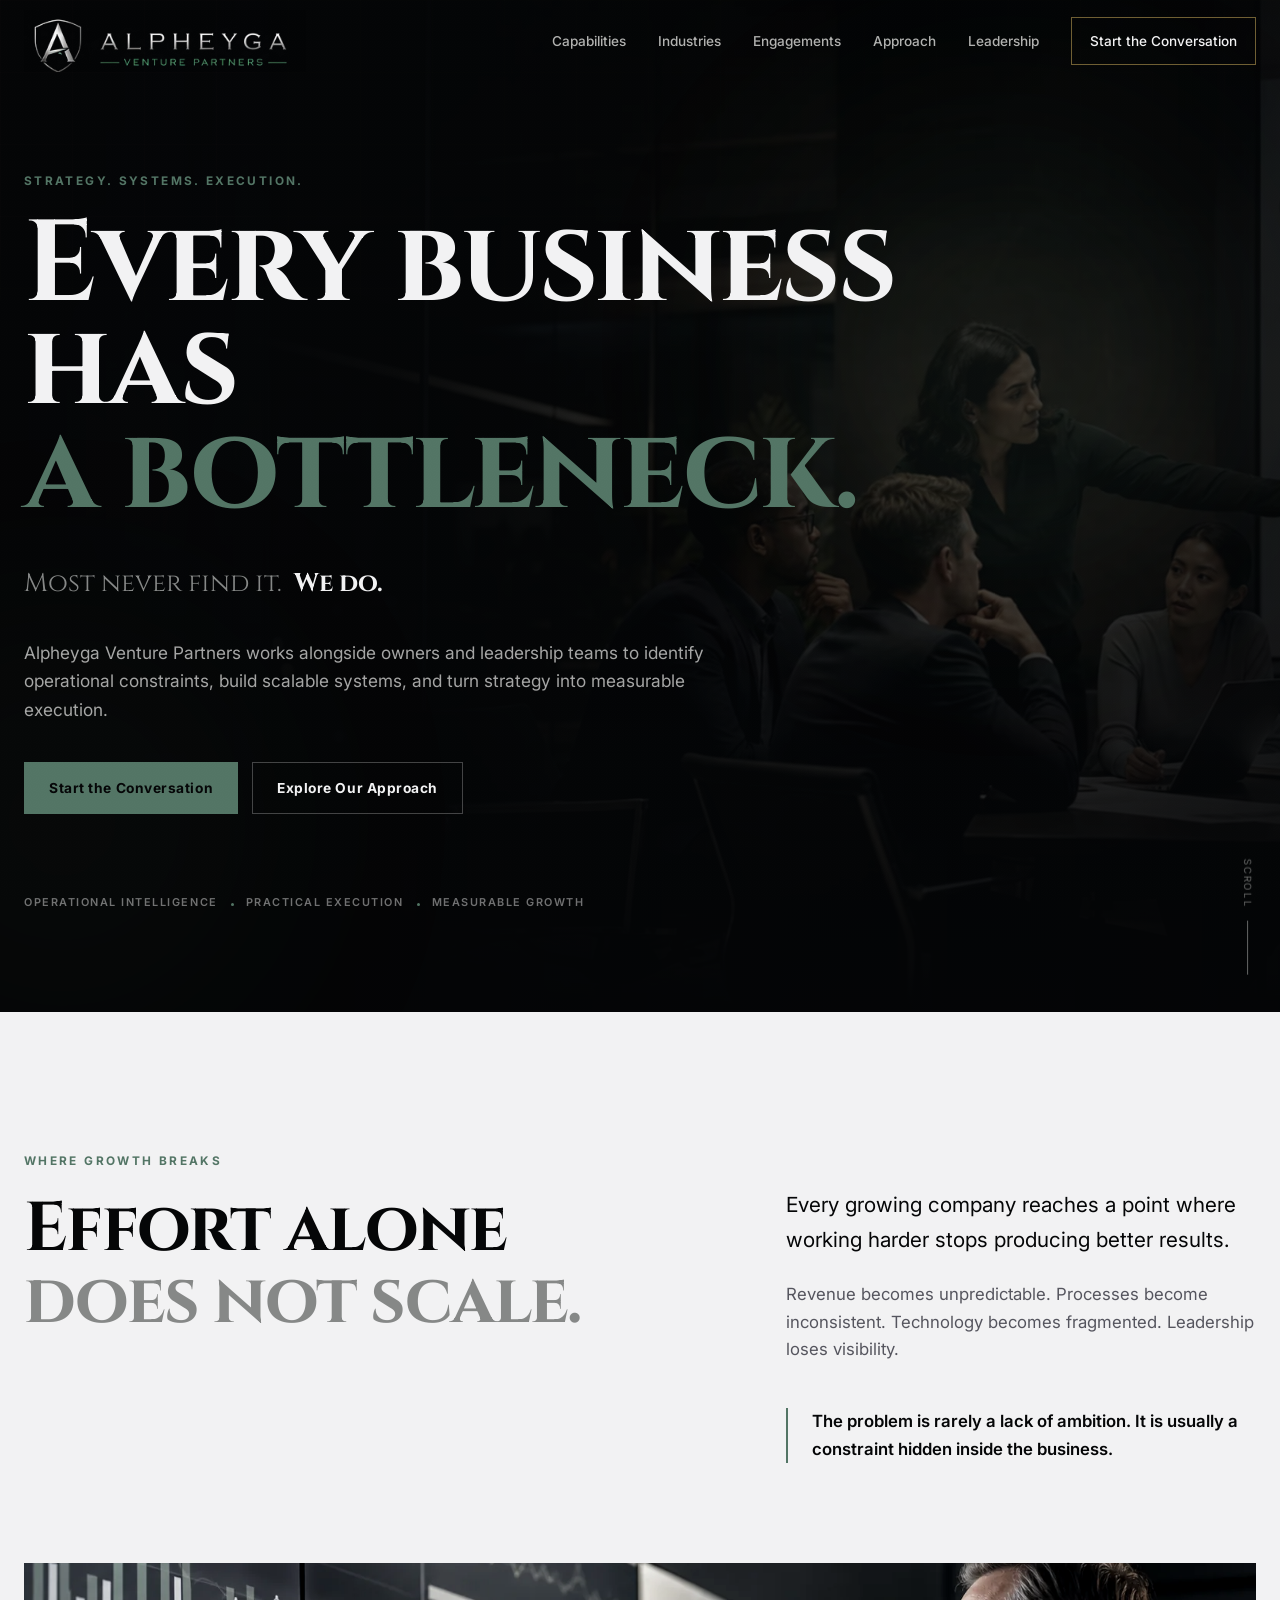
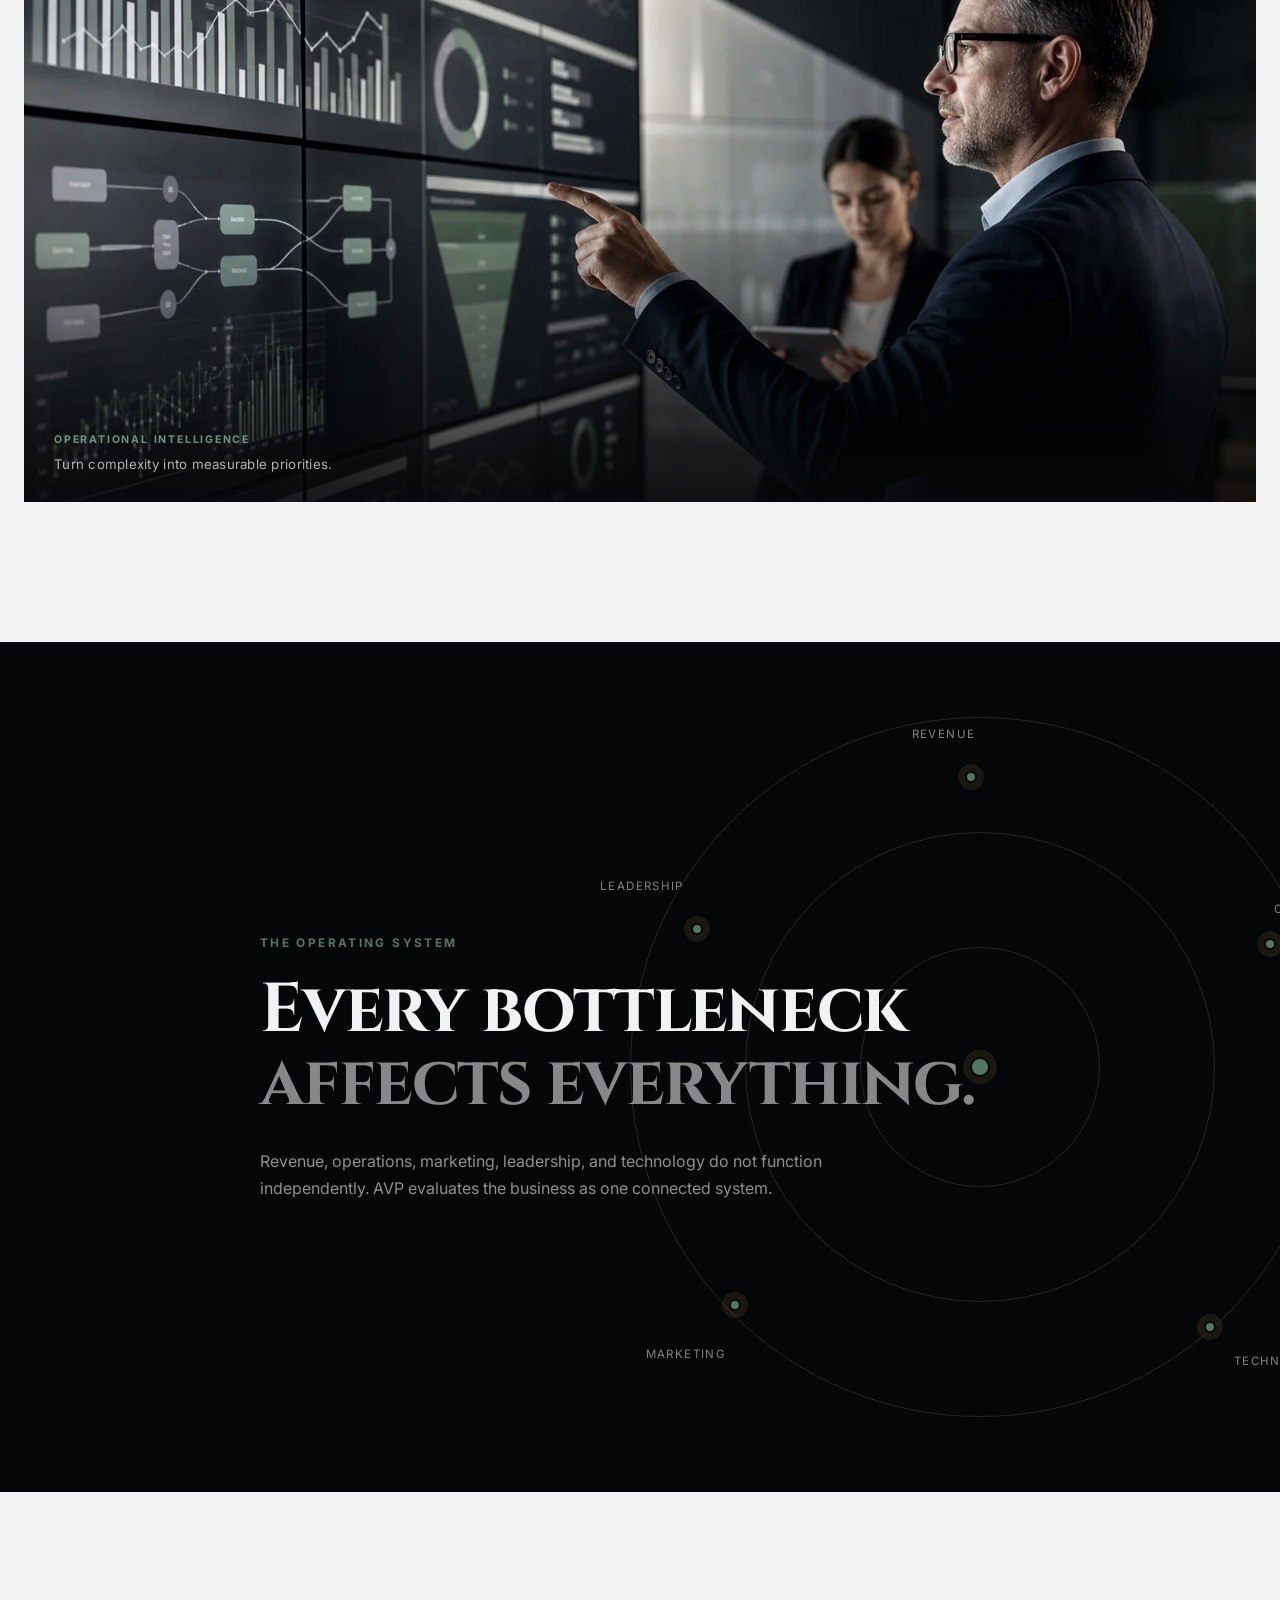
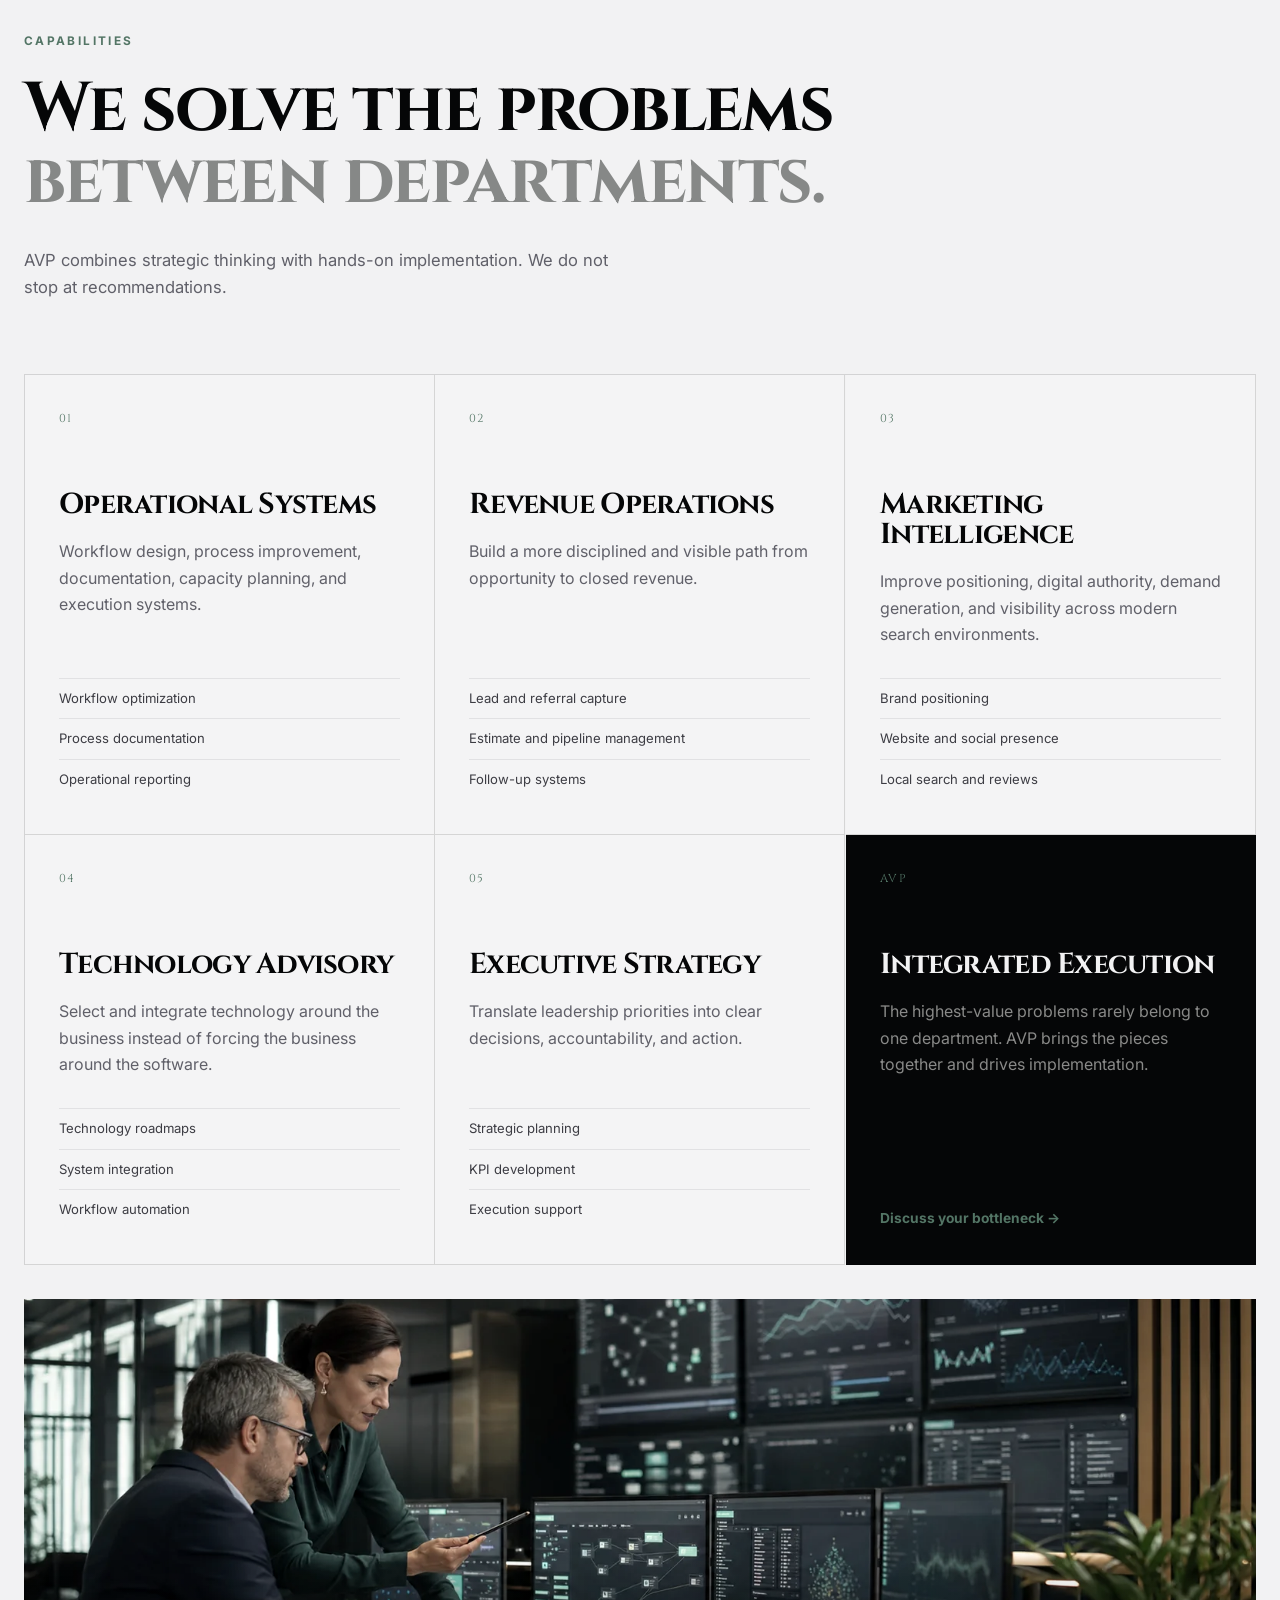
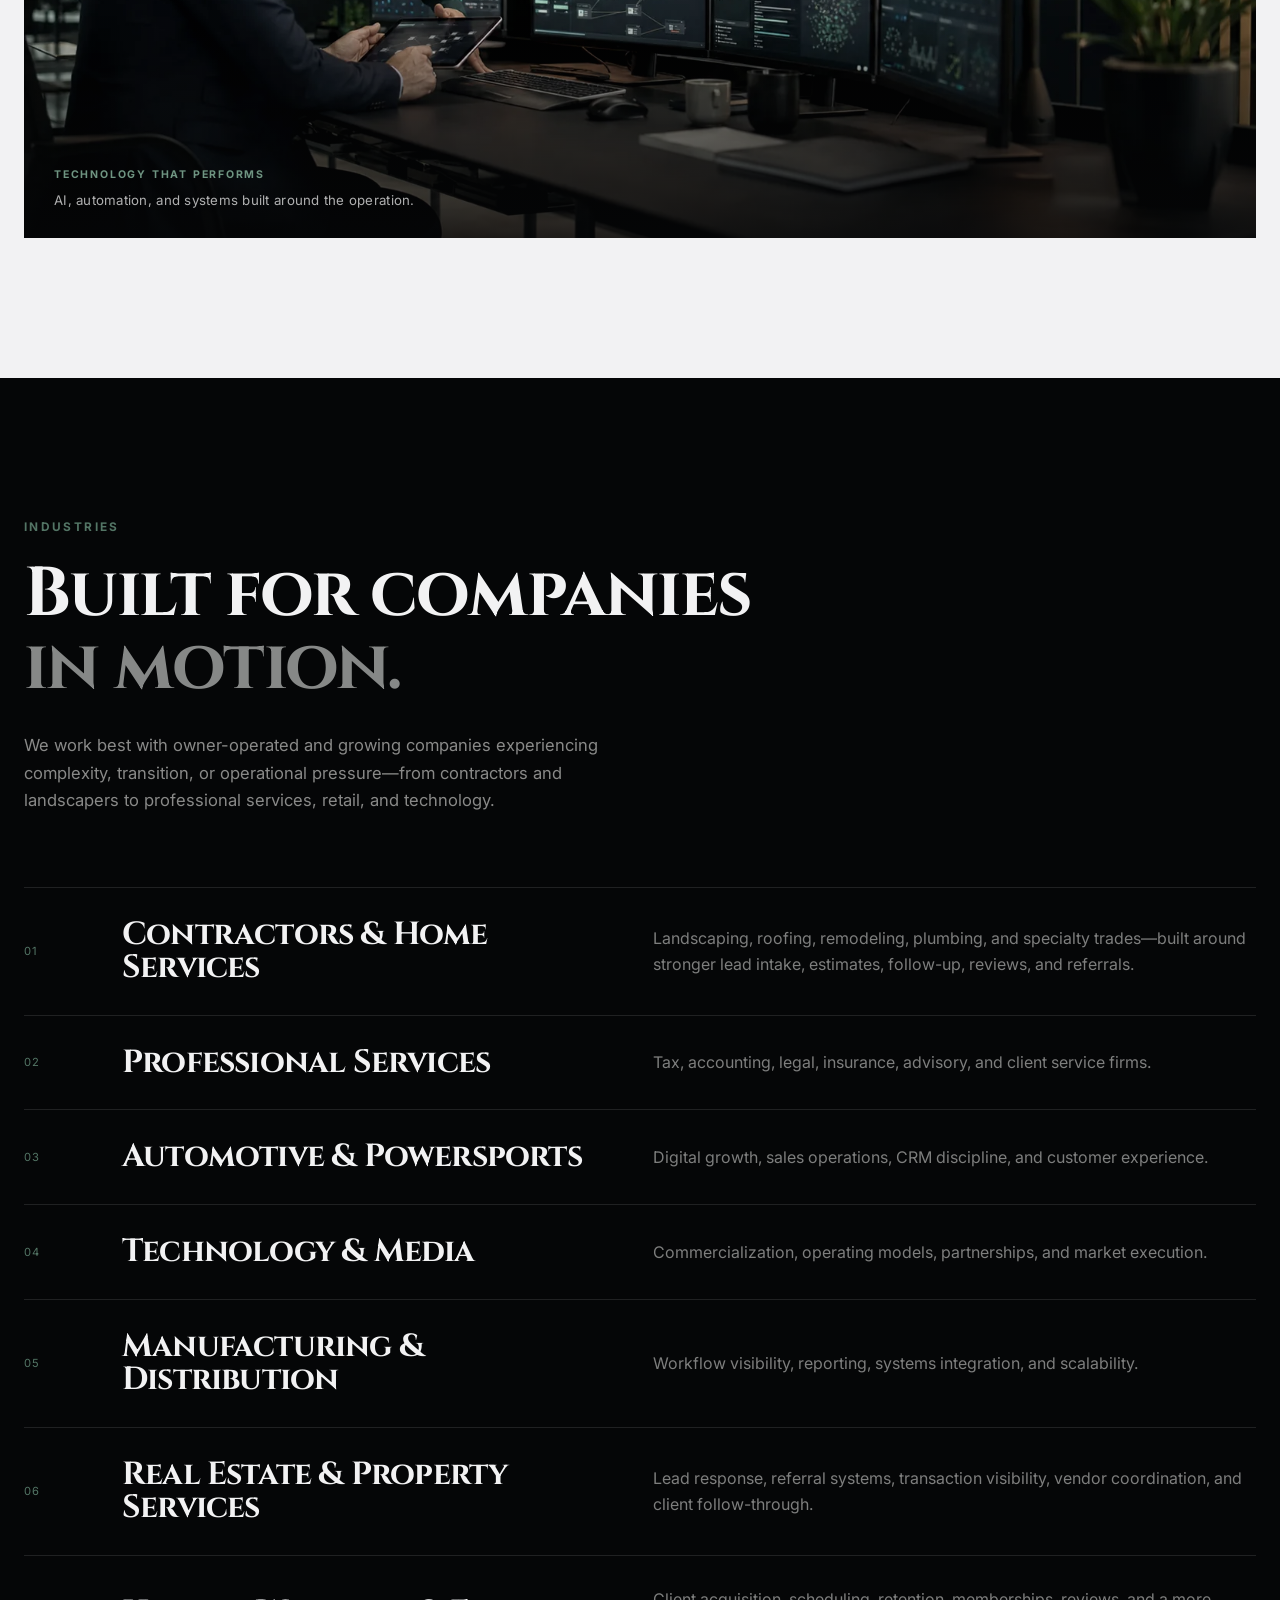
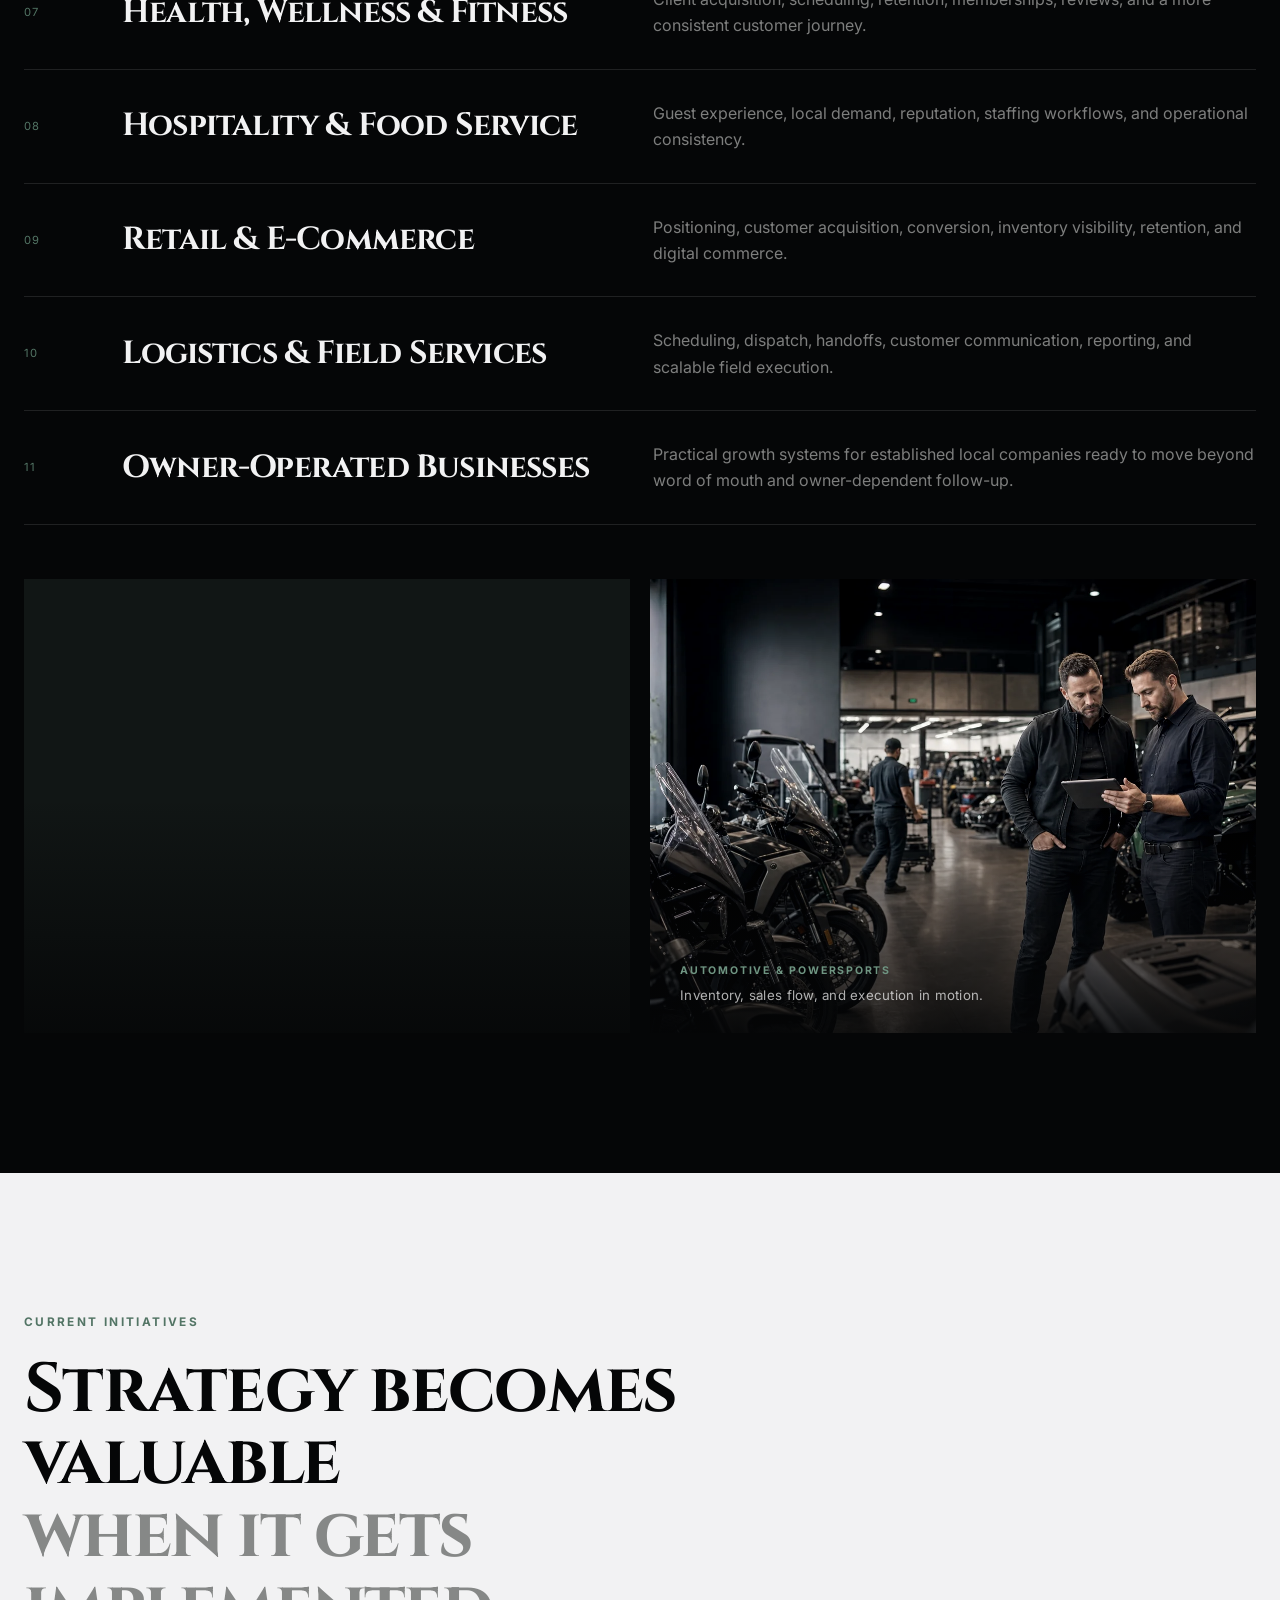
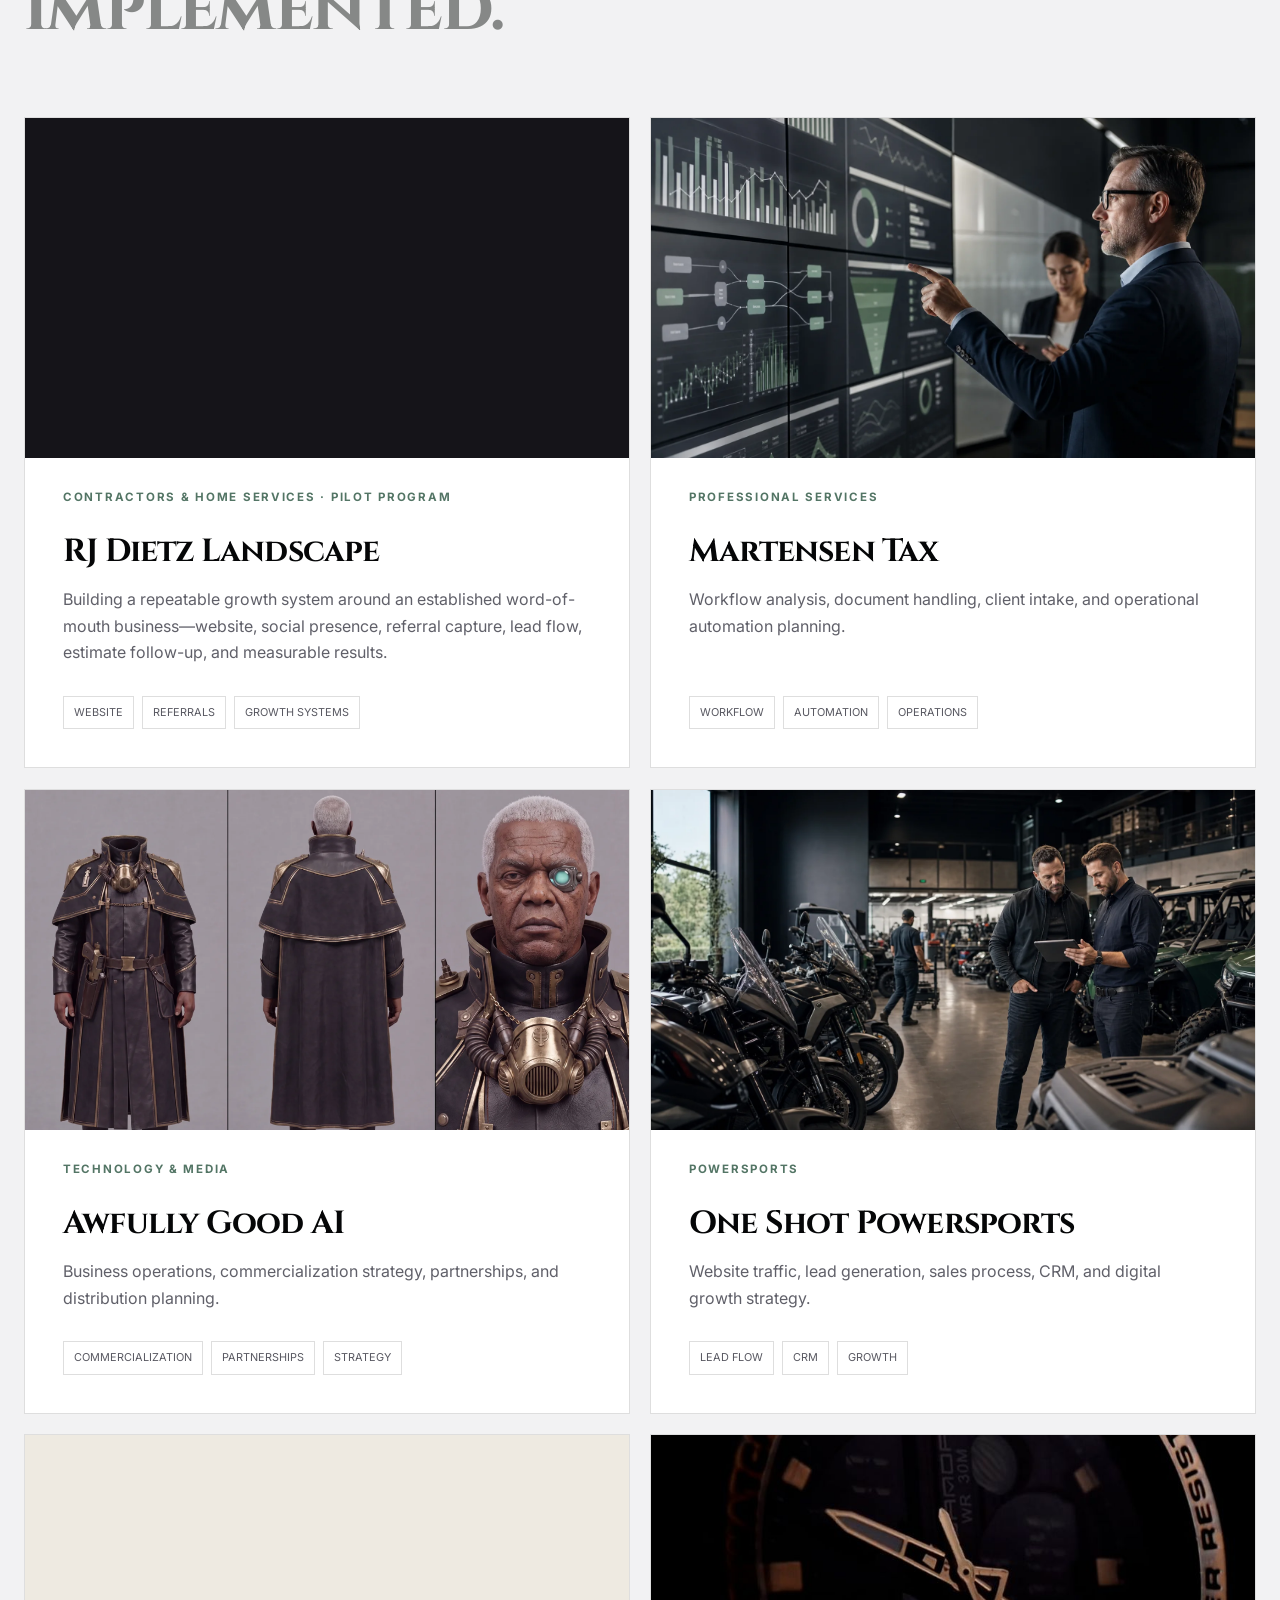
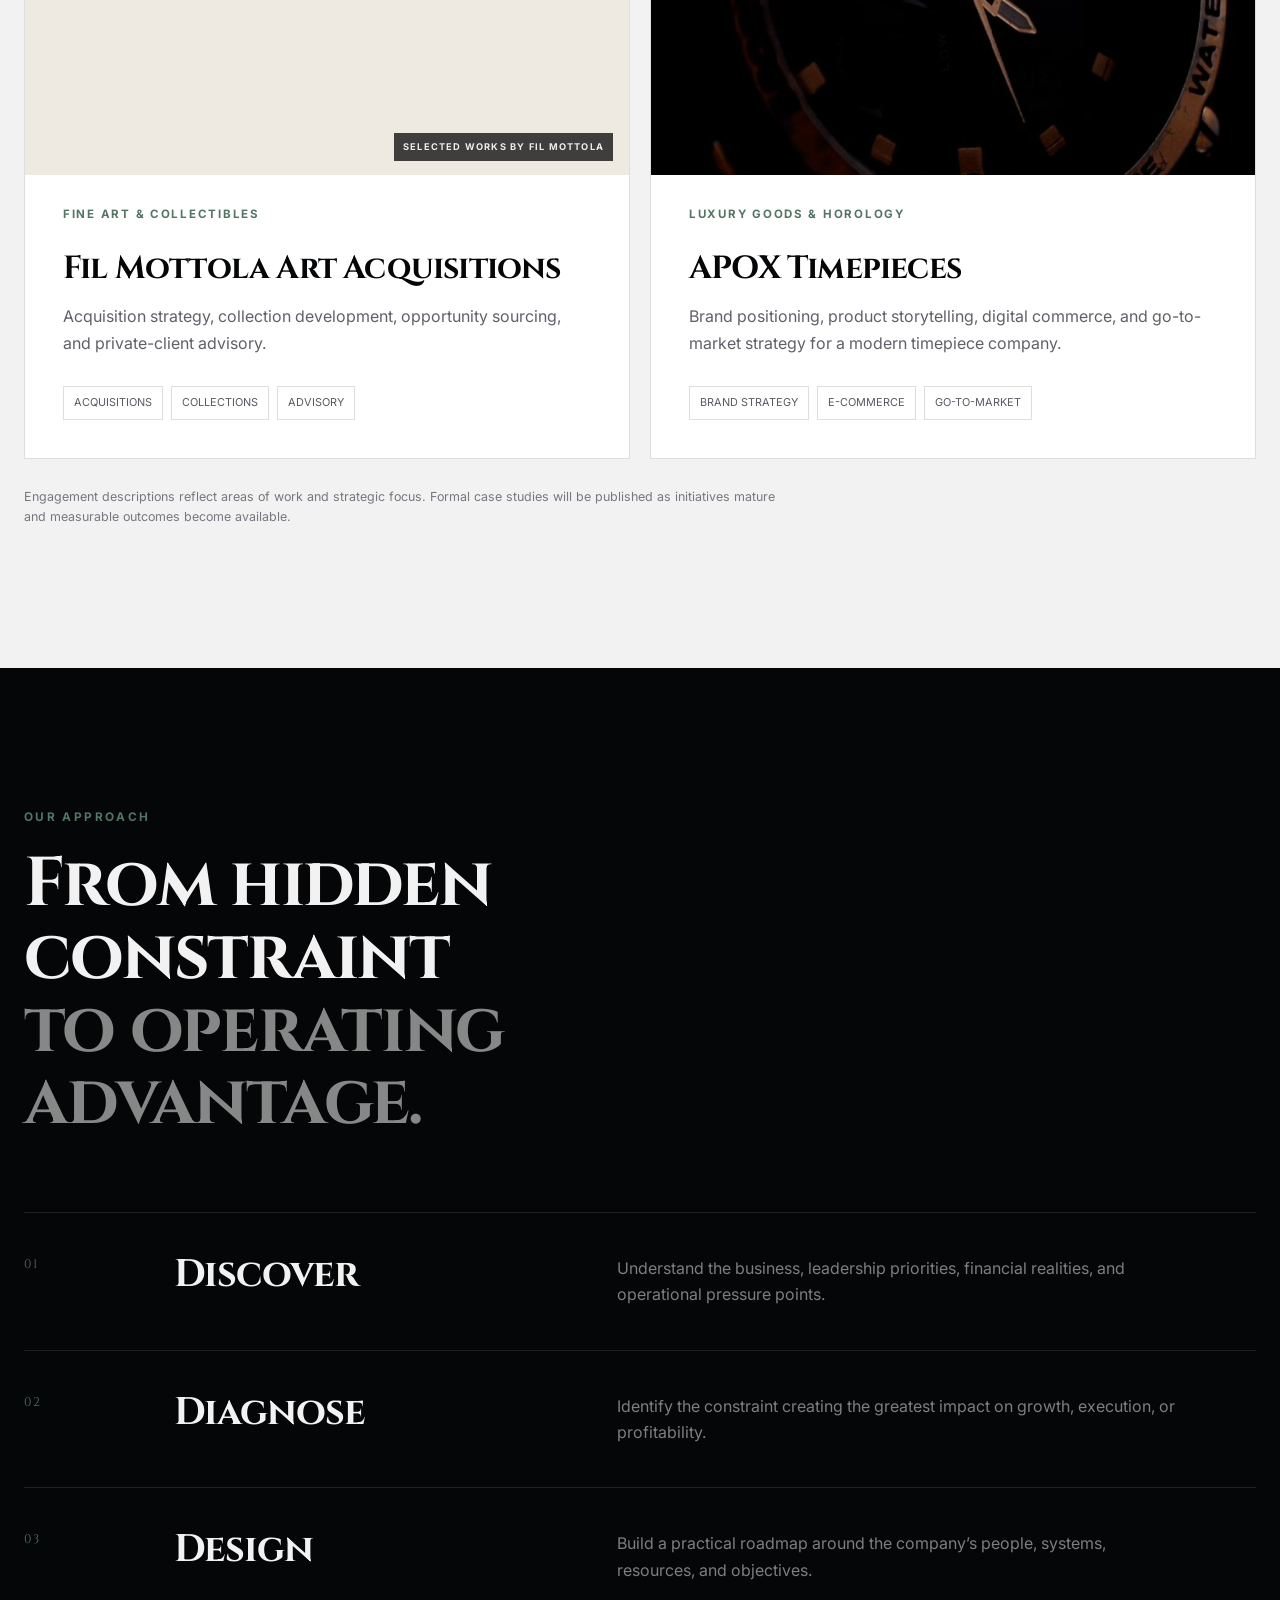
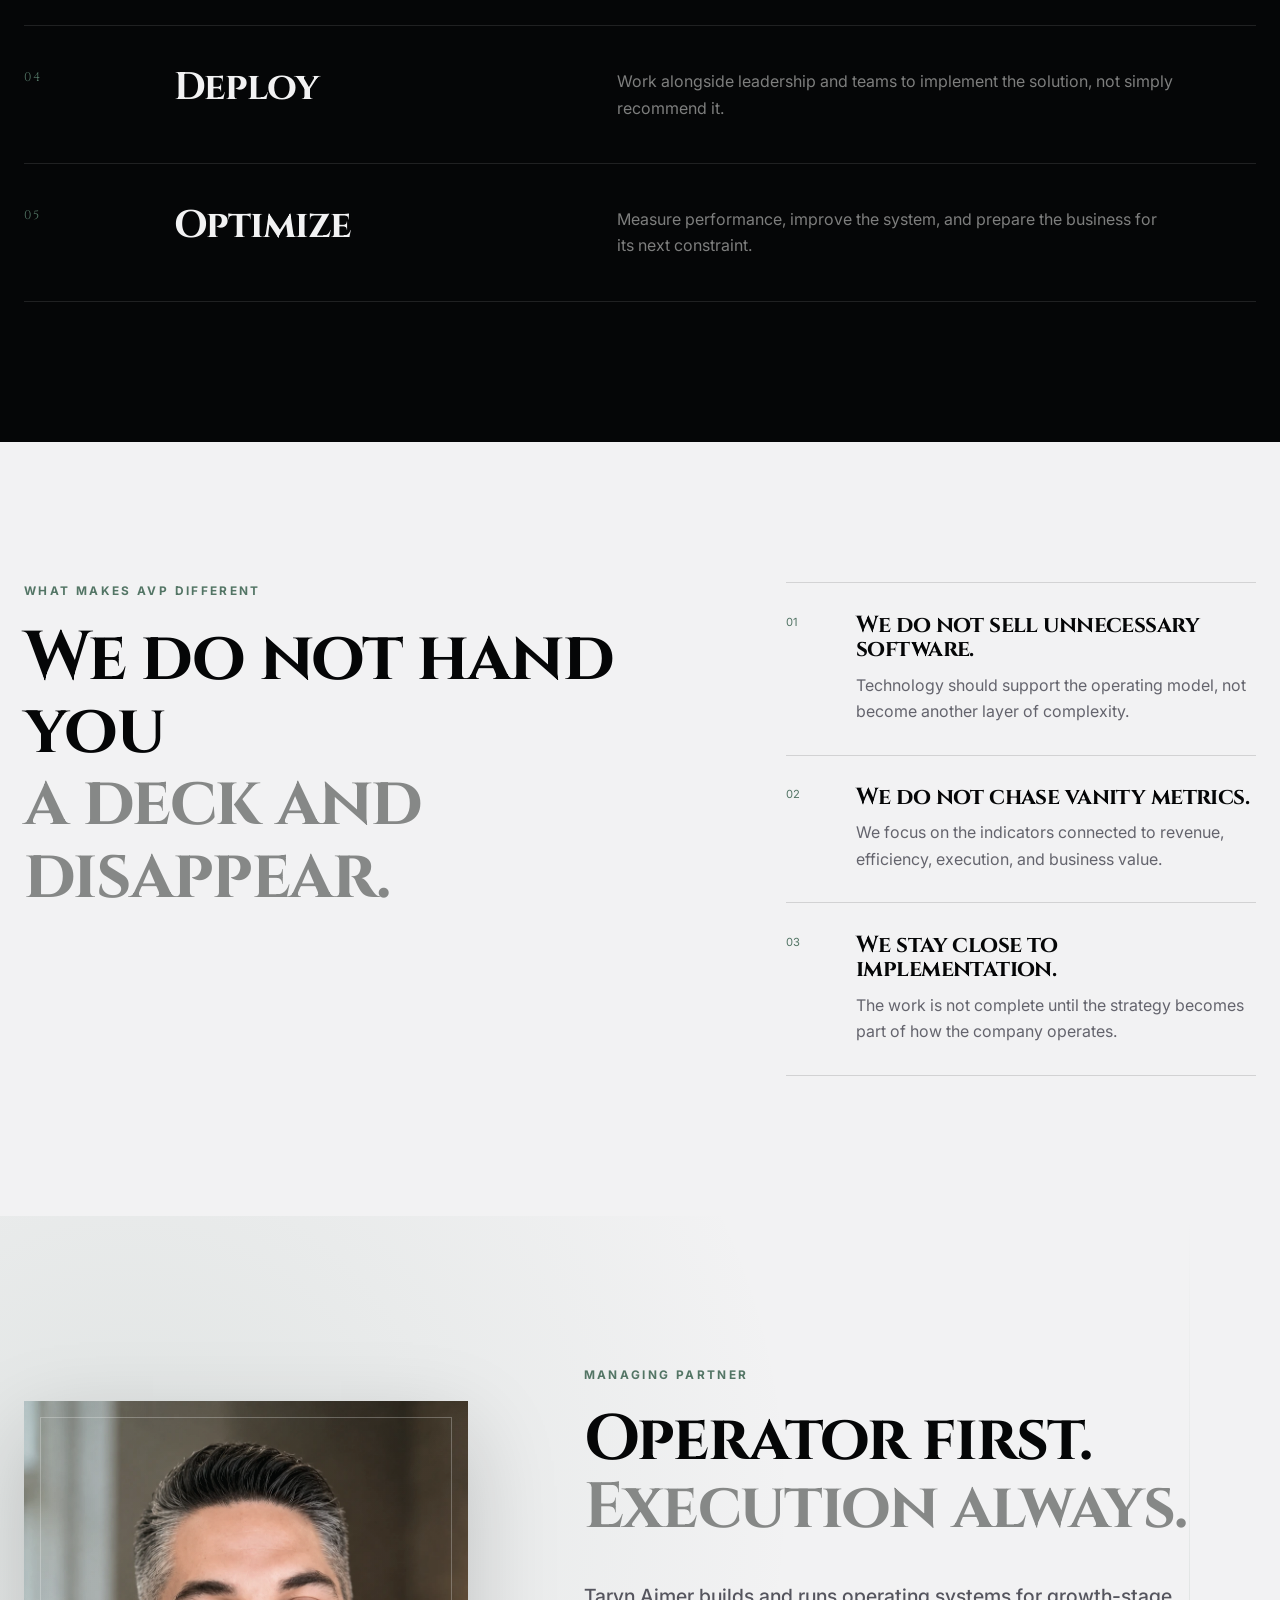
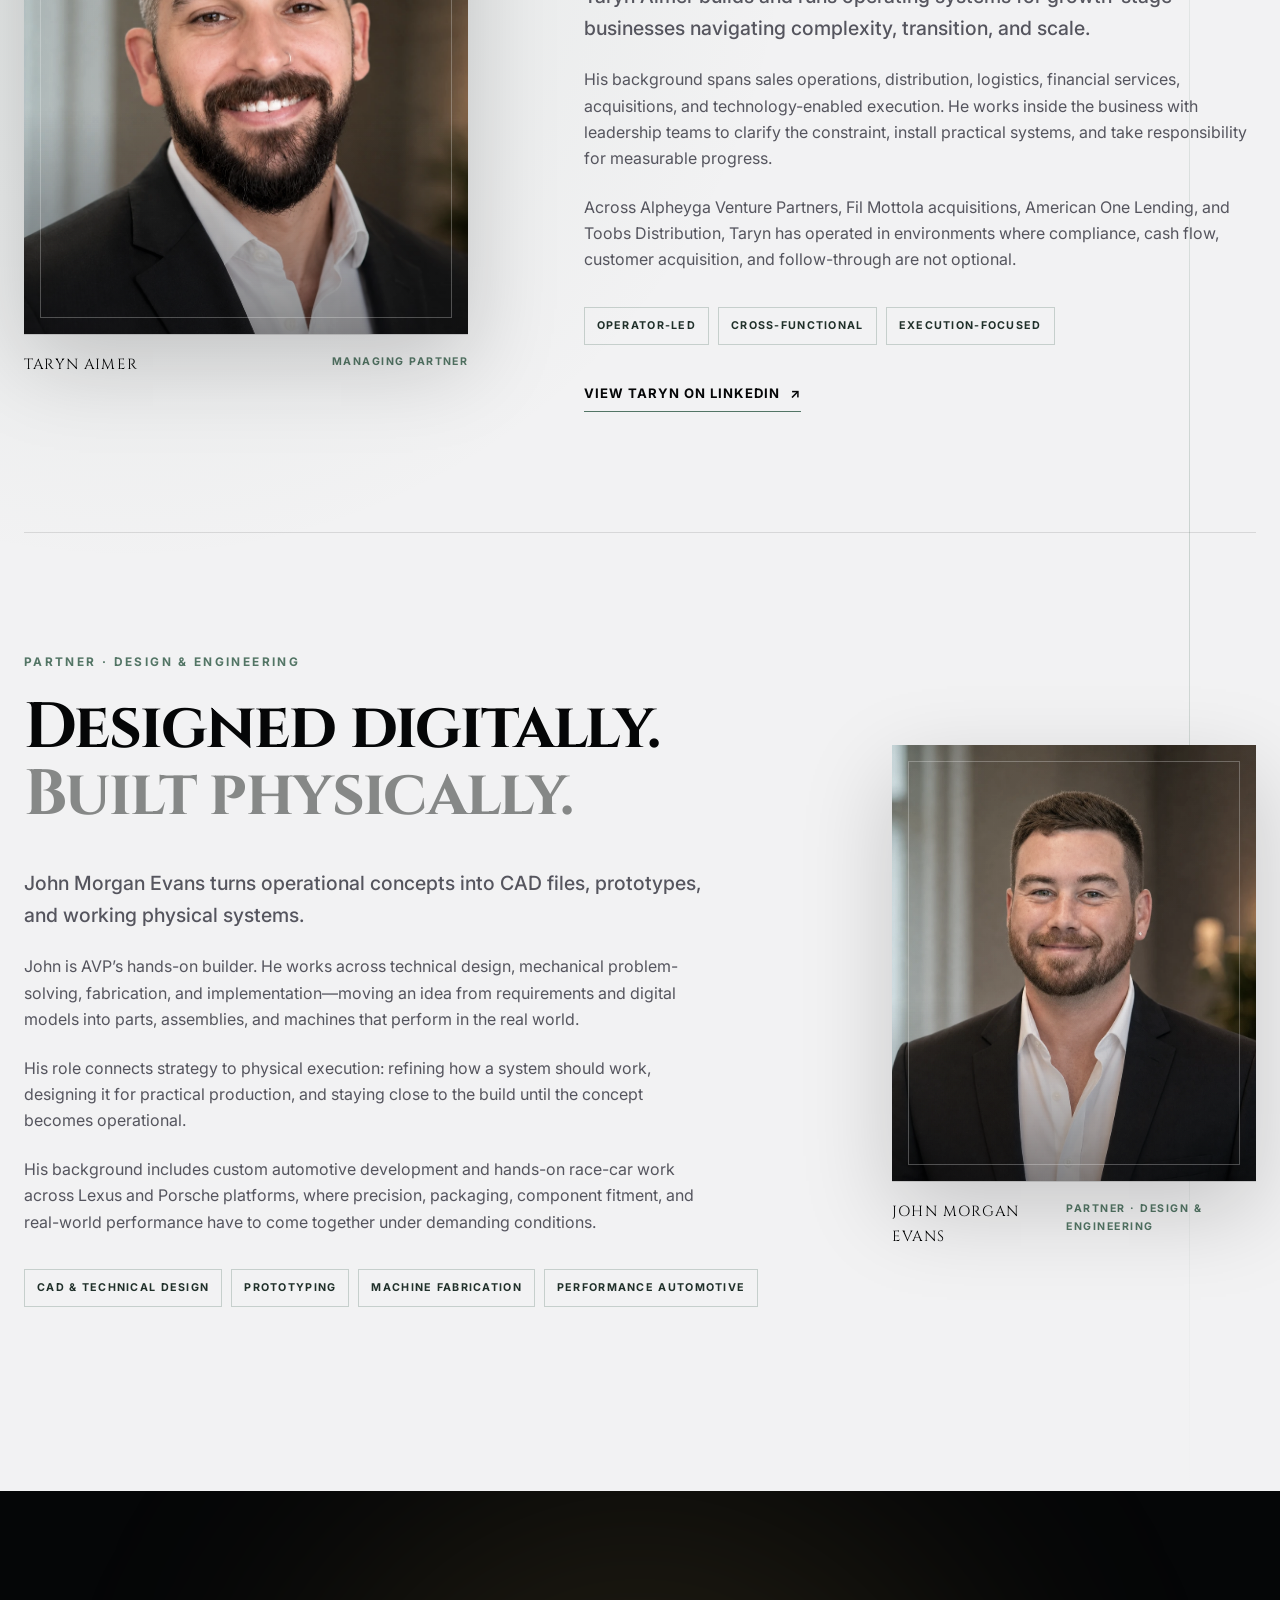
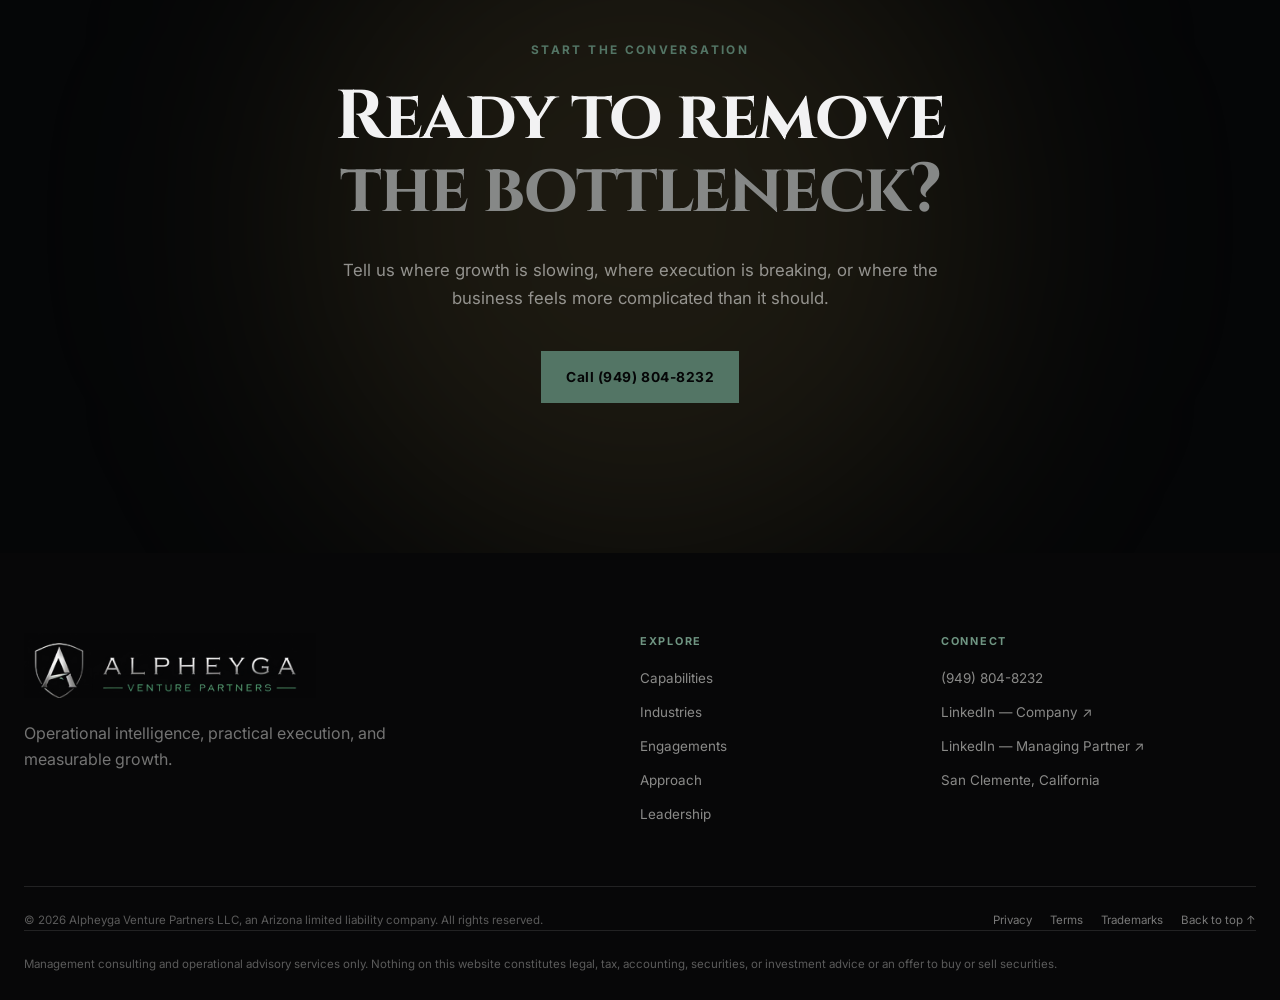
==== commit ad679f9f: "Update index.html" ====
--- a/index.html
+++ b/index.html
@@ -431,10 +431,8 @@
 
         <div class="industry-media-grid">
           <figure class="industry-media reveal">
-            <video class="editorial-video" muted loop playsinline preload="none" poster="assets/images/rj-dietz-landscape-pilot.png" aria-hidden="true">
-              <source src="assets/video/rj-dietz-pool-19444506.mp4" type="video/mp4">
-            </video>
-            <img class="mobile-poster" src="assets/images/rj-dietz-pool-project-1.jpg" alt="Professional landscaper showcasing luxury backyard and pool design projects" width="1672" height="939" loading="lazy">
+            <video class="editorial-video" autoplay muted loop playsinline preload="auto">
+            
             <figcaption><span>Contractors & Home Services</span> Proven local operators, supported by stronger growth systems.</figcaption>
           </figure>
 
@@ -463,10 +461,10 @@
         <div class="engagements-grid">
           <article class="engagement-card engagement-card-media reveal">
             <figure class="portfolio-media">
-              <video class="editorial-video" muted loop playsinline preload="none" poster="assets/images/rj-dietz-landscape-pilot.png" aria-hidden="true">
+              <video class="editorial-video" autoplay muted loop playsinline preload="auto">
                 <source src="assets/video/rj-dietz-pool-19444506.mp4" type="video/mp4">
               </video>
-              <img class="mobile-poster" src="assets/images/rj-dietz-pool-project-1.jpg" alt="Professional landscaper showcasing luxury backyard and pool design projects" width="1672" height="939" loading="lazy">
+          
             </figure>
             <div class="engagement-card-content">
               <p class="engagement-type">Contractors & Home Services · Pilot Program</p>
--- a/style.css
+++ b/style.css
@@ -1834,6 +1834,14 @@
 .mobile-poster { display:none; }
 
 @media (max-width: 767px) {
-  .editorial-video { display:none !important; }
-  .mobile-poster { display:block !important; width:100%; height:auto; }
-}
+  .editorial-video {
+    display: block !important;
+    width: 100% !important;
+    height: 100% !important;
+    object-fit: cover !important;
+  }
+
+  .mobile-poster {
+    display: none !important;
+  }
+}
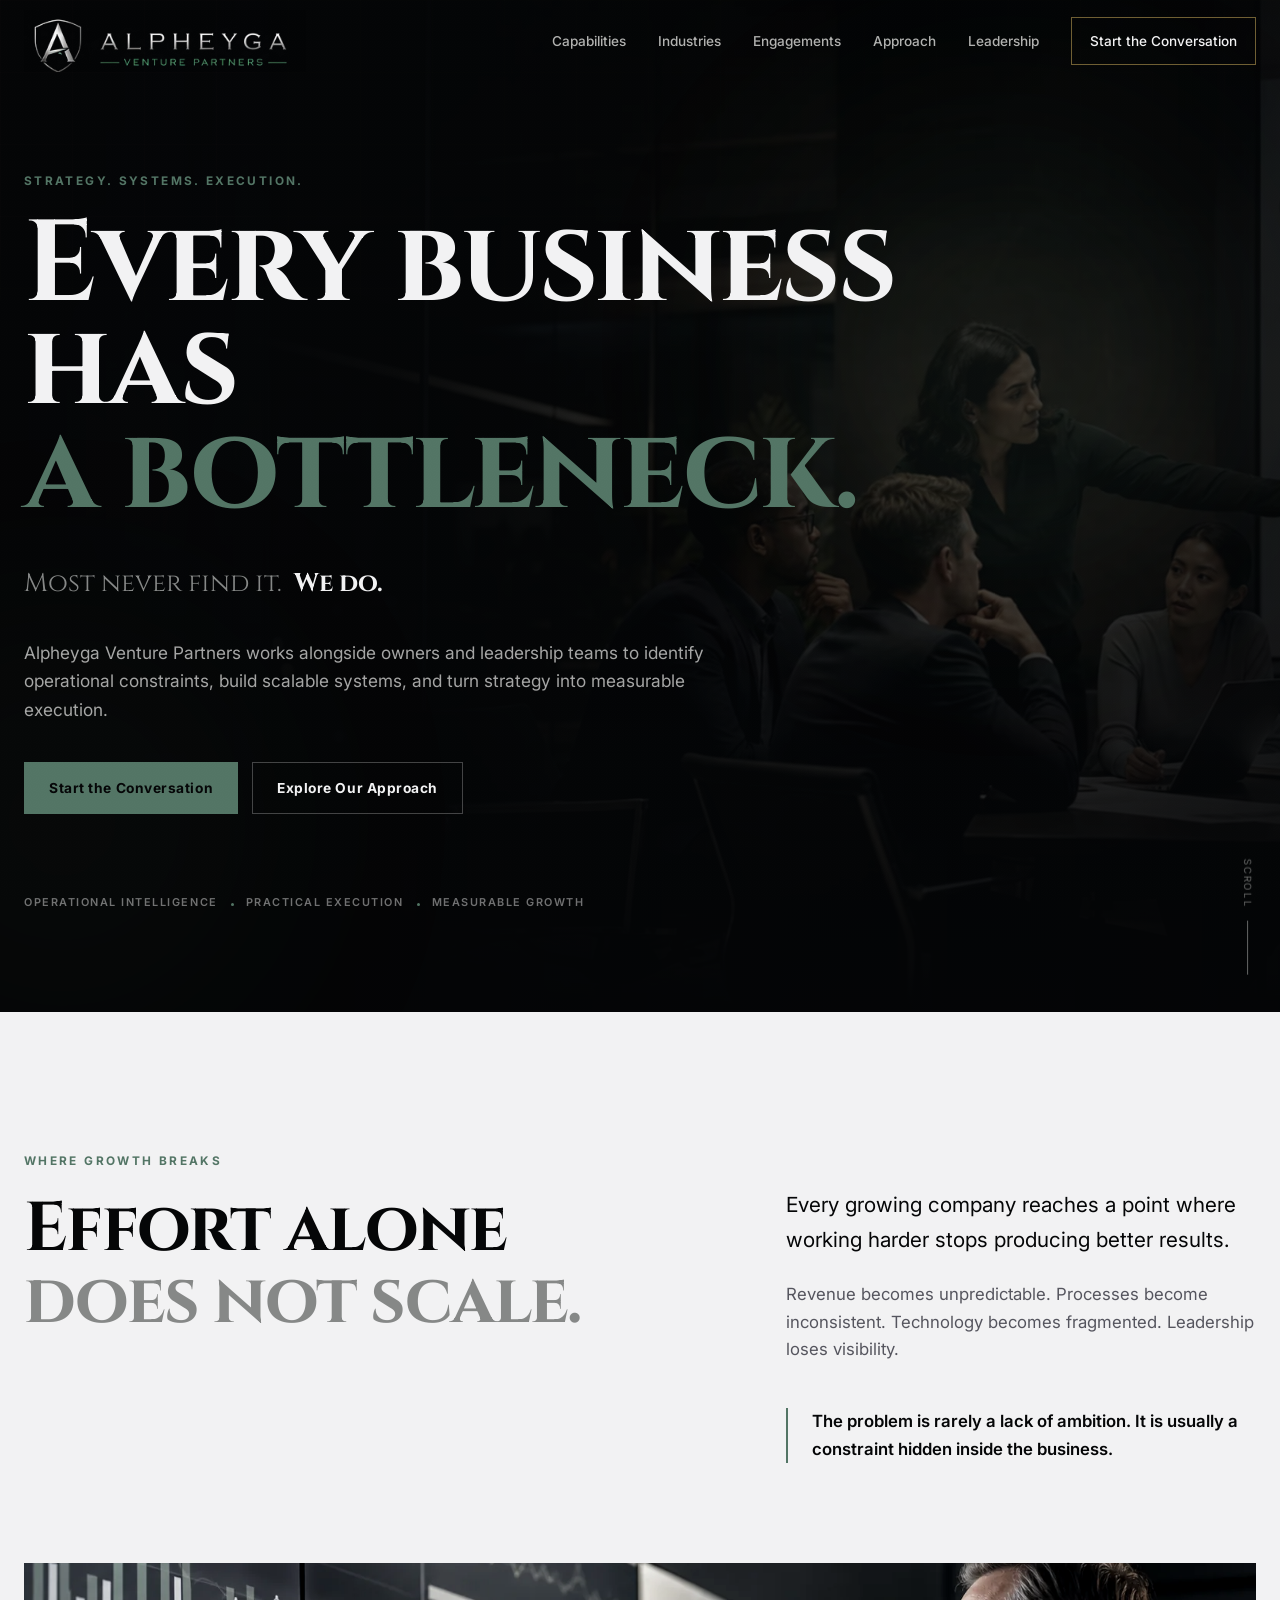
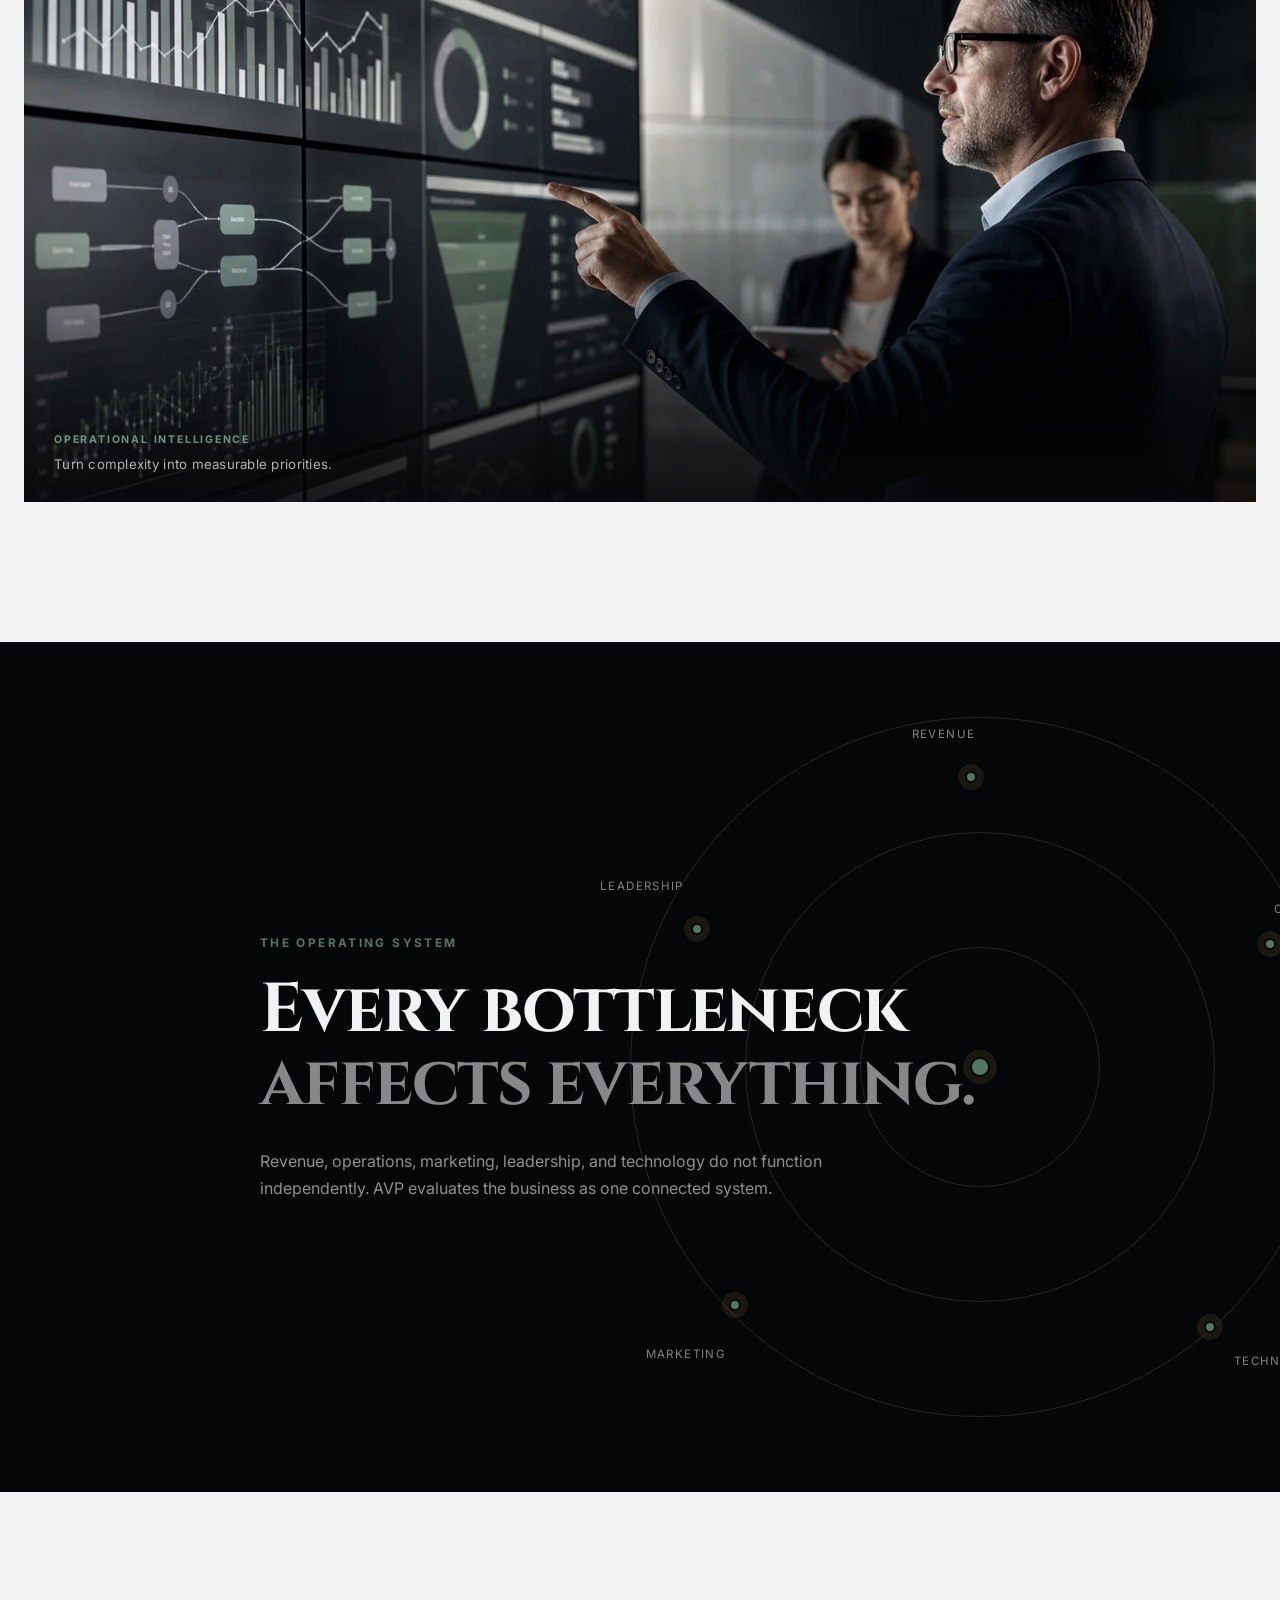
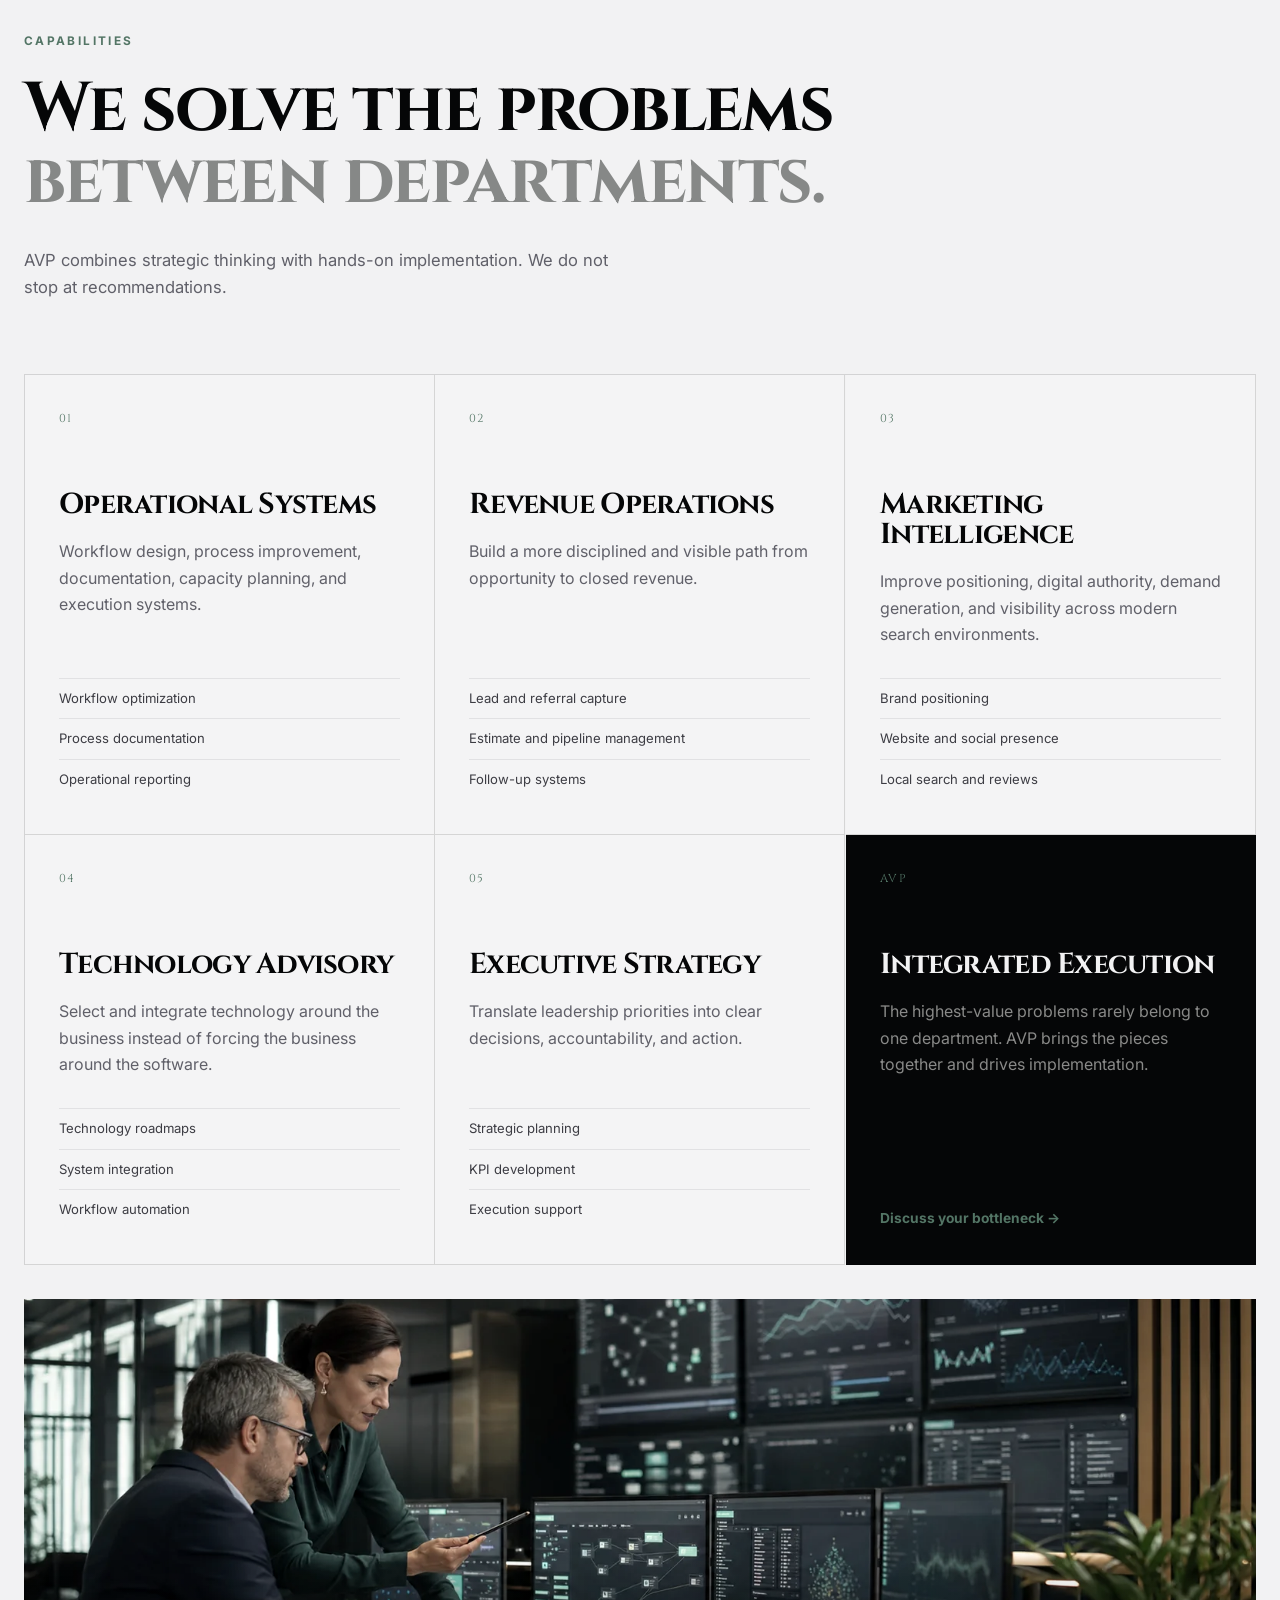
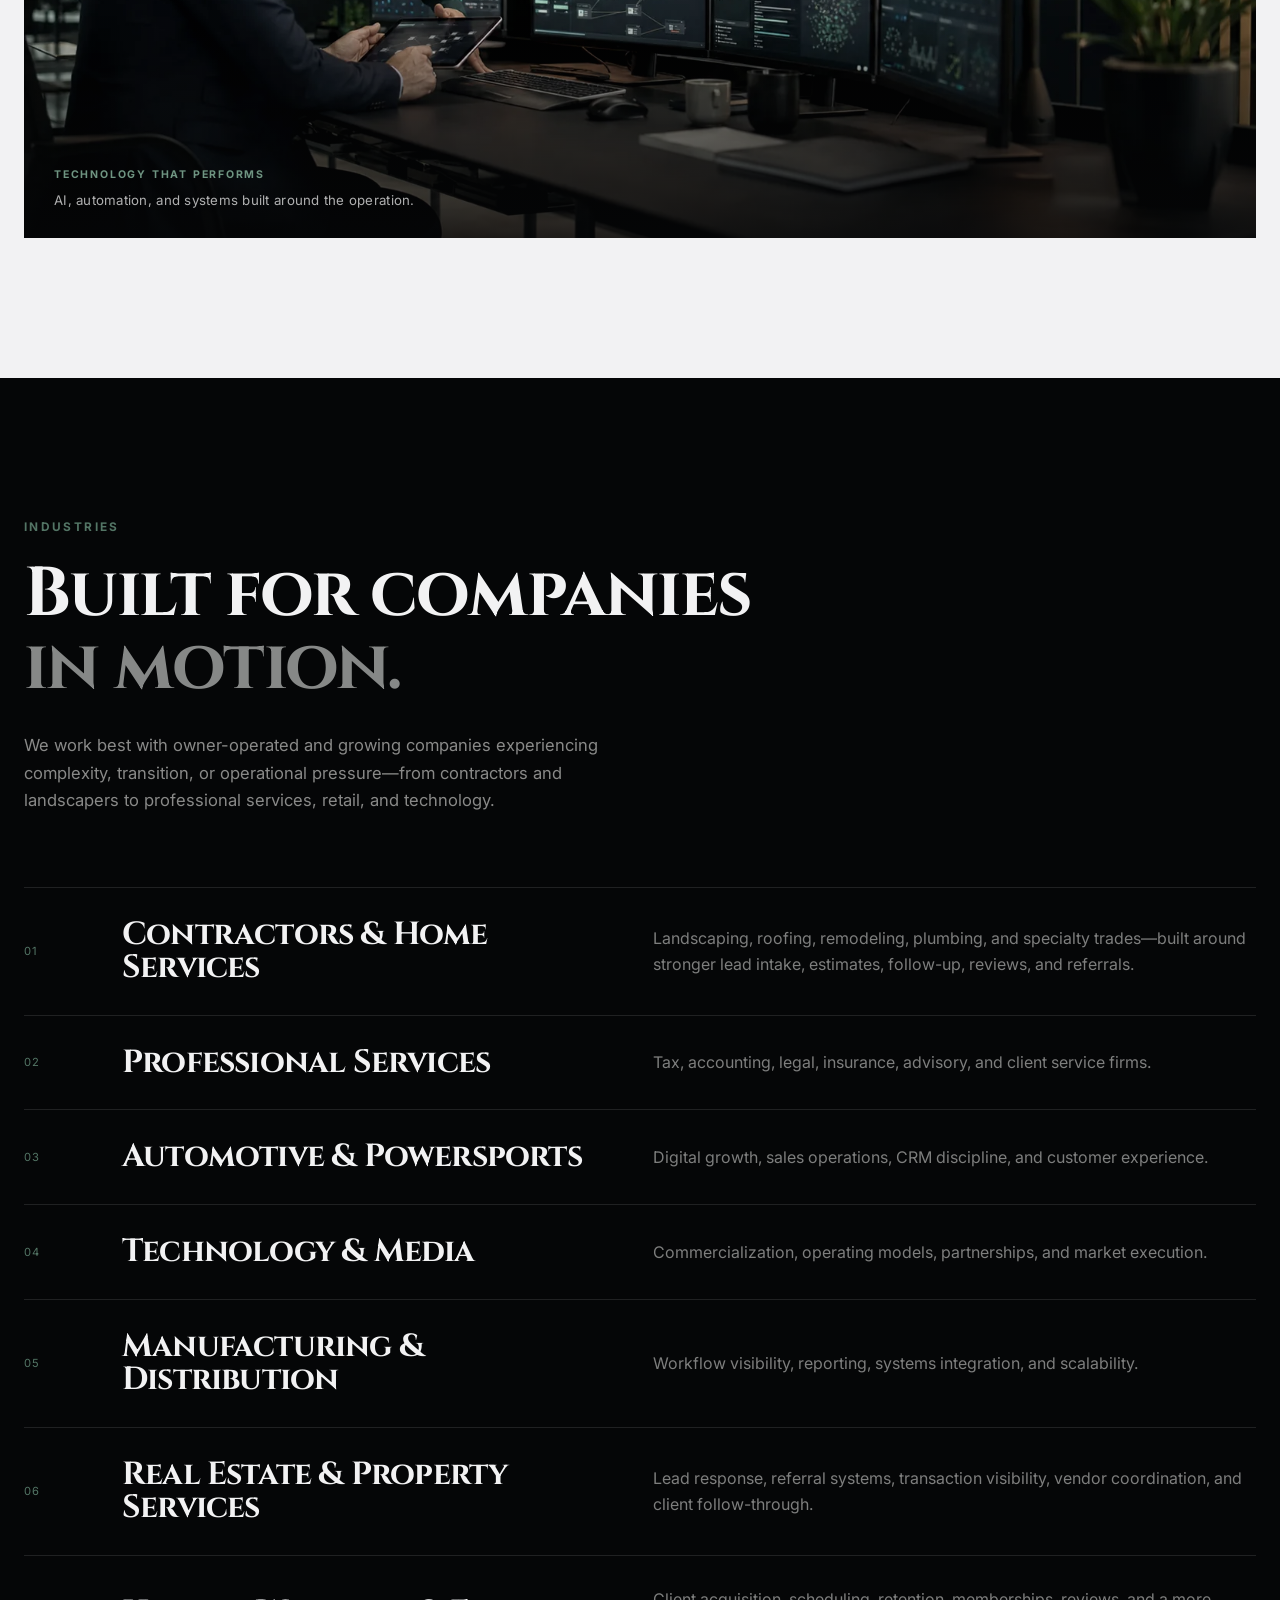
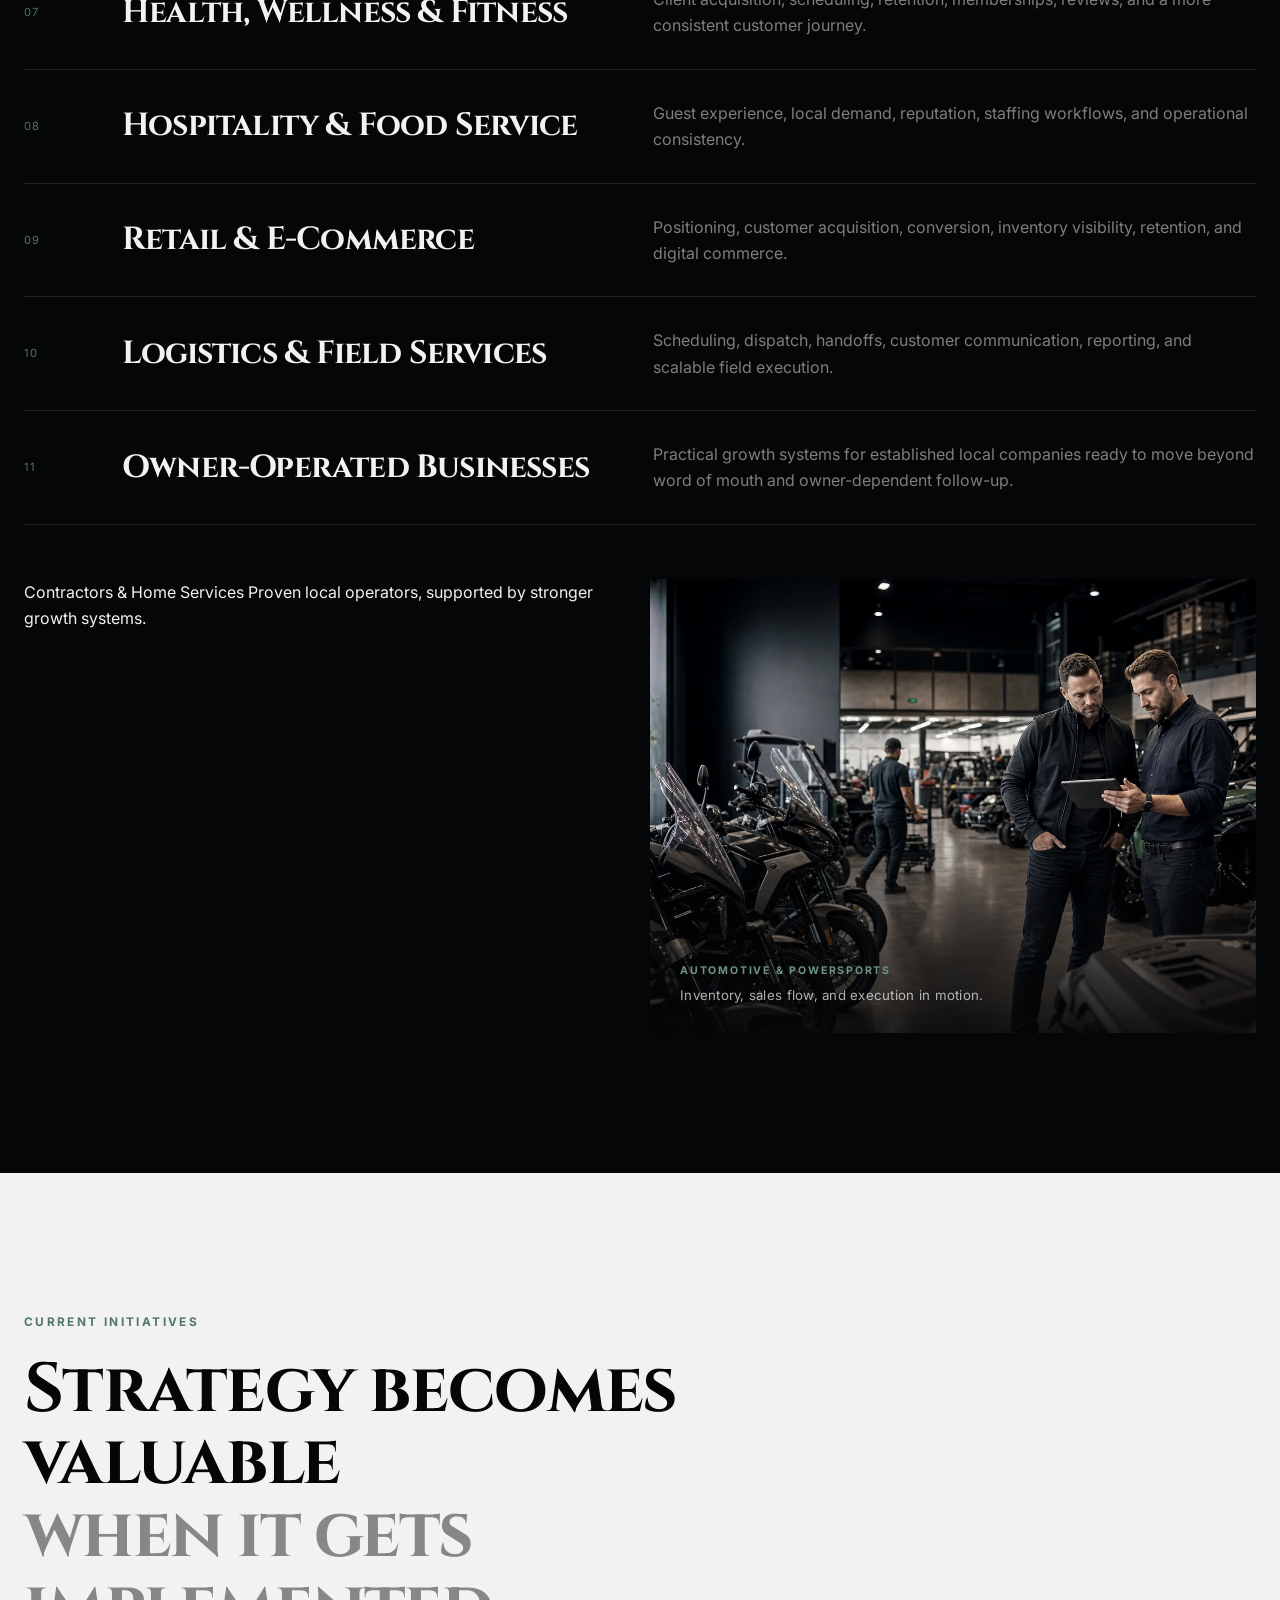
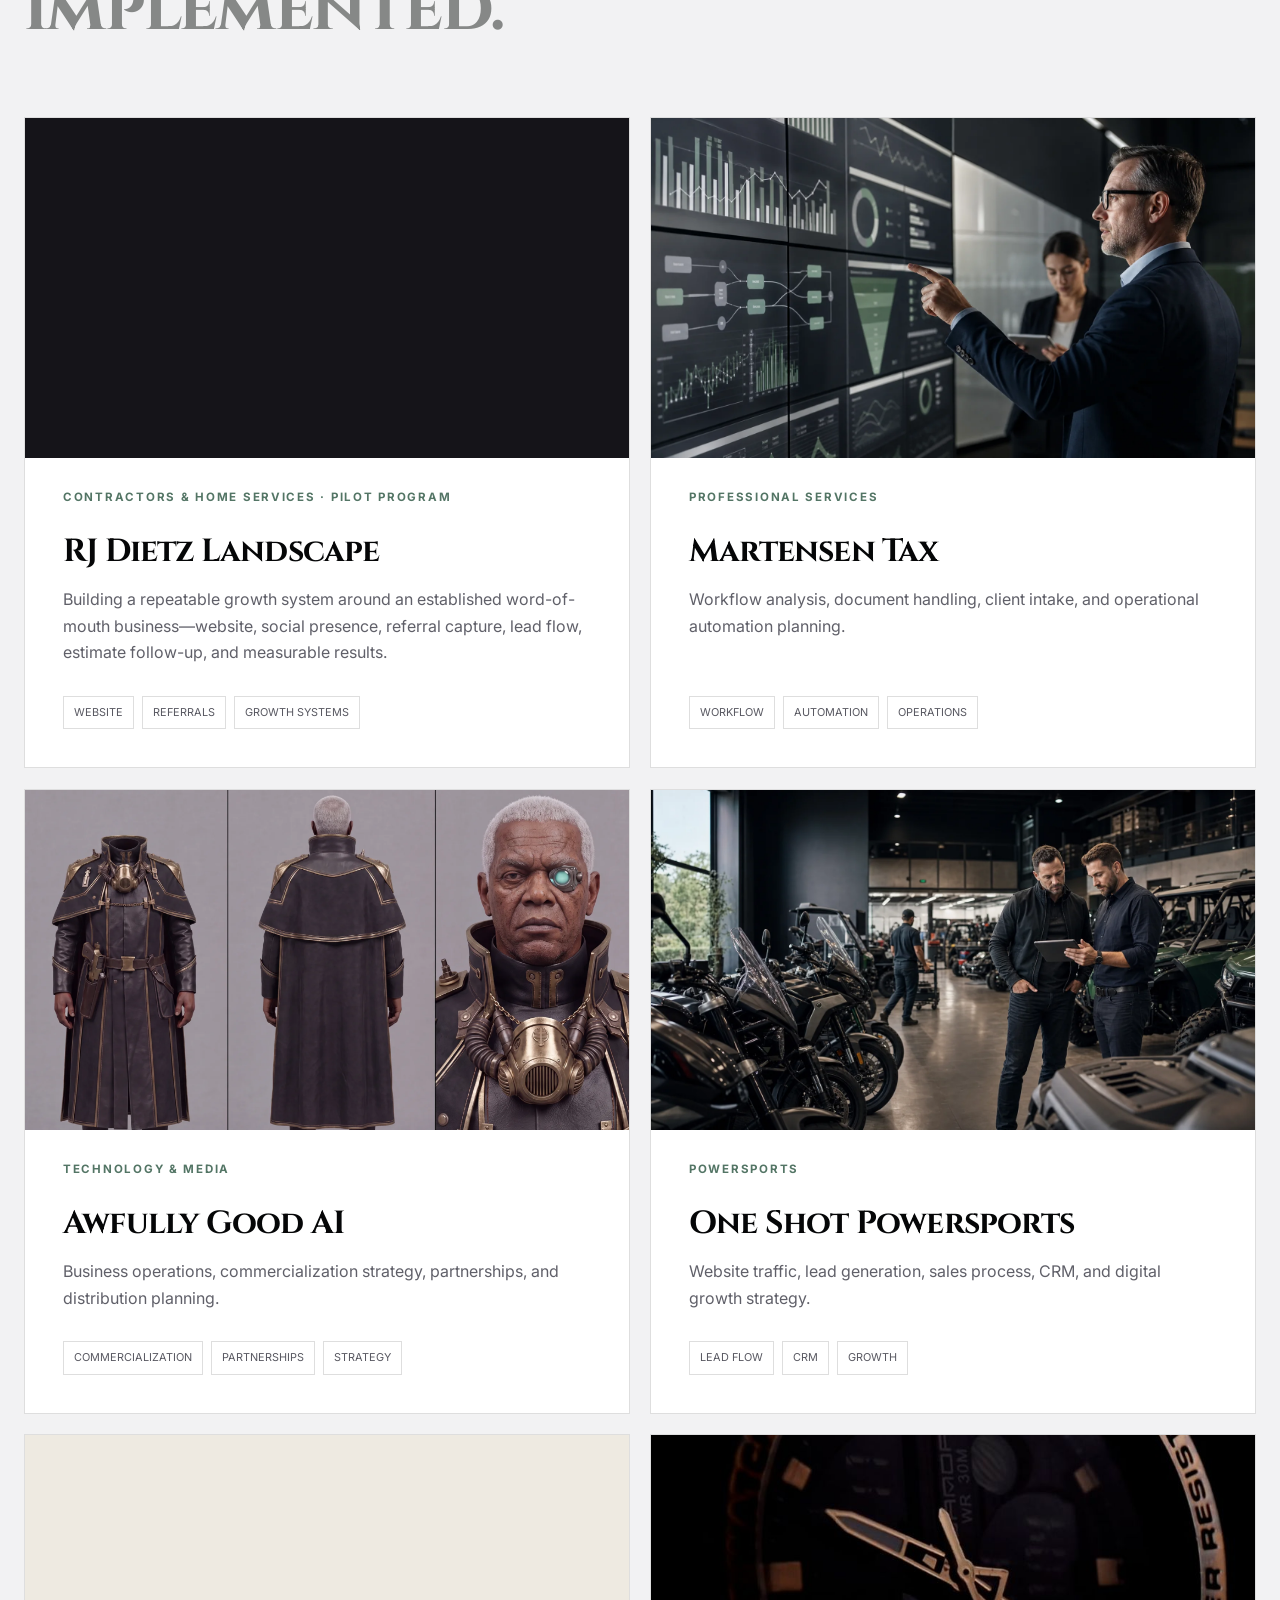
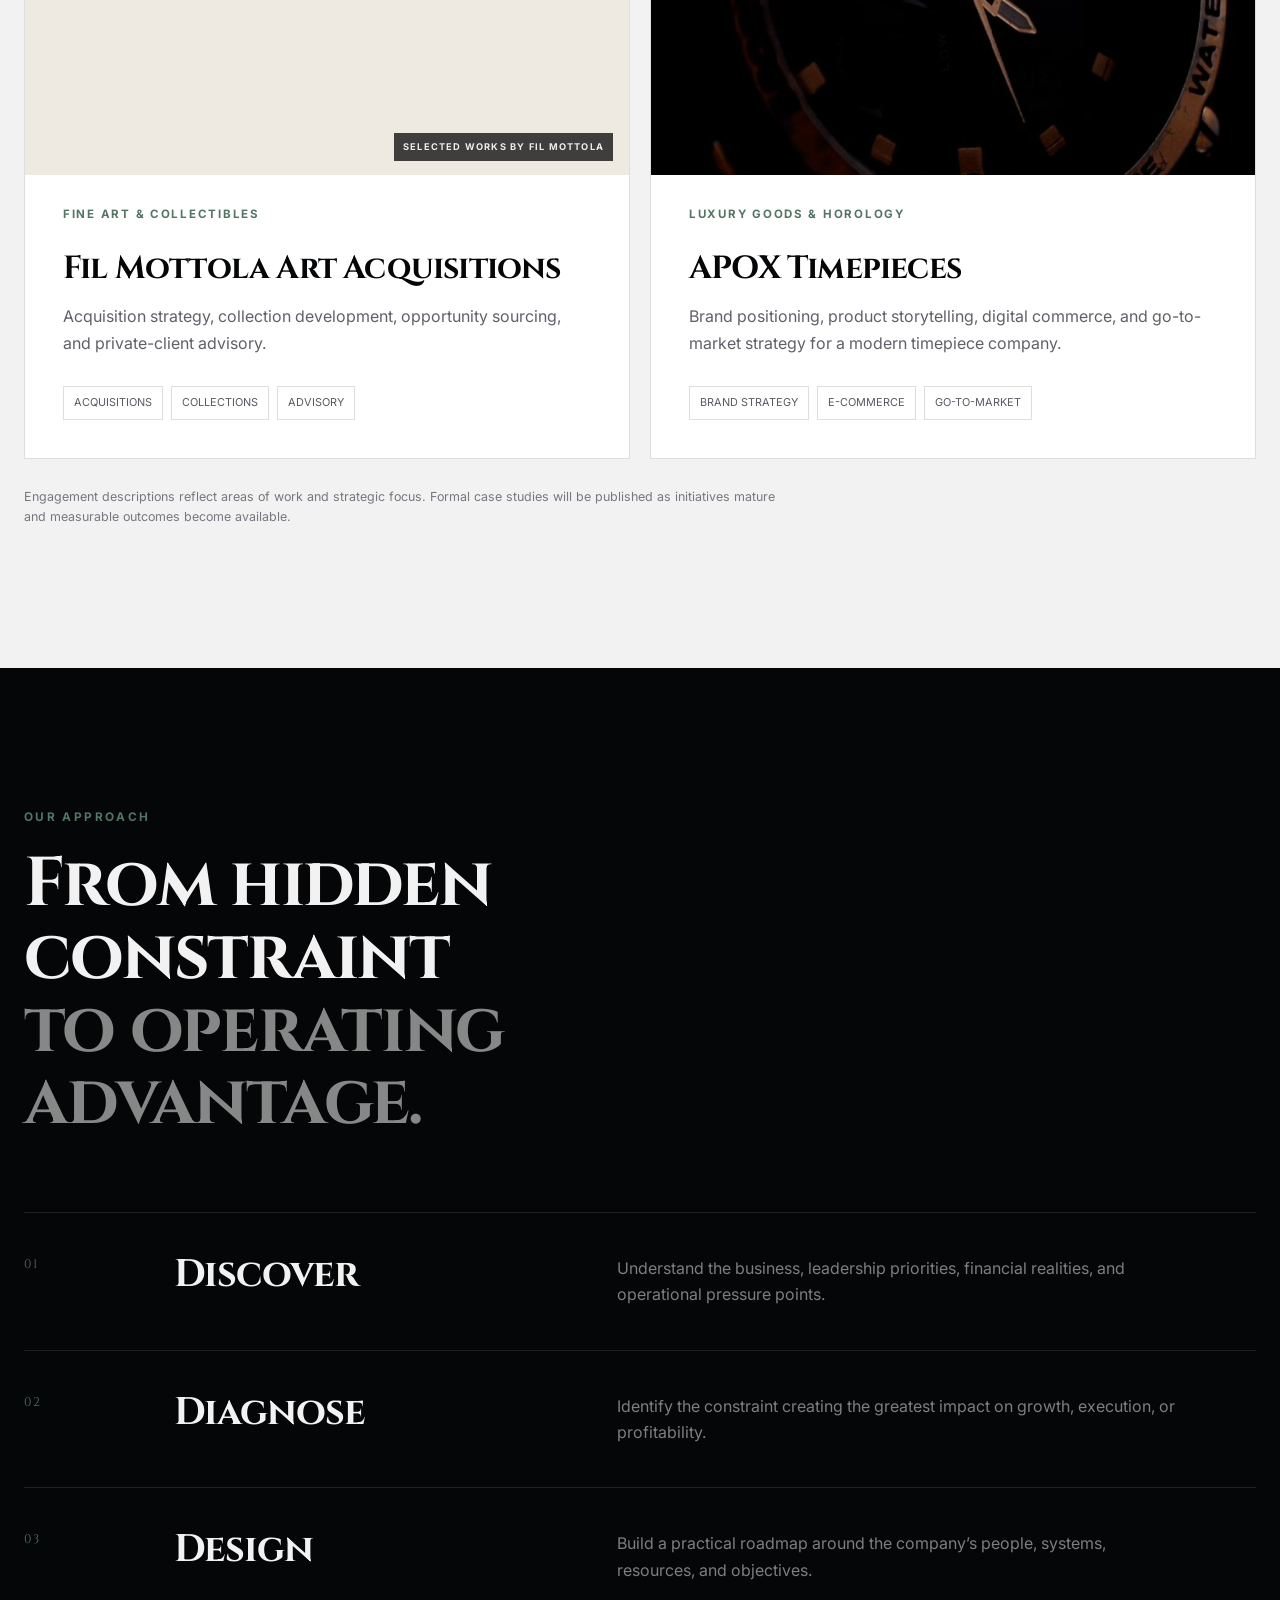
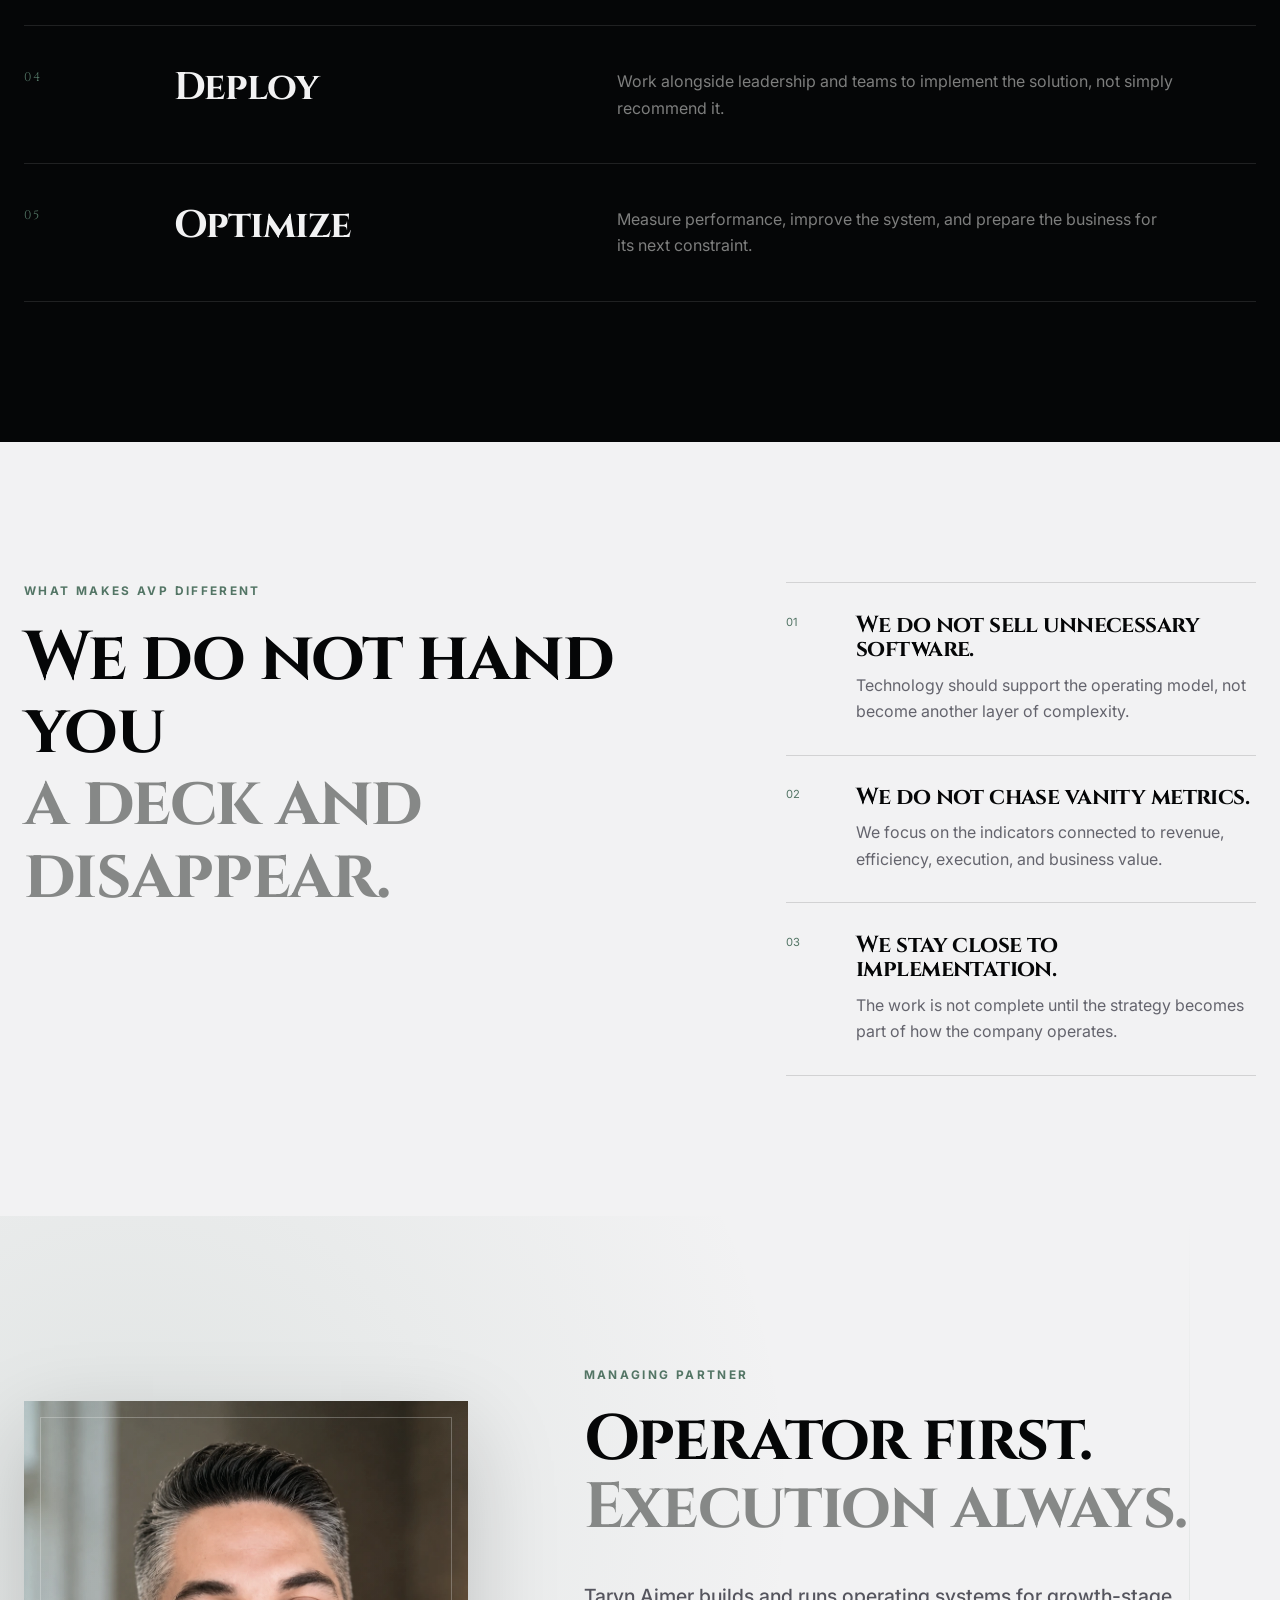
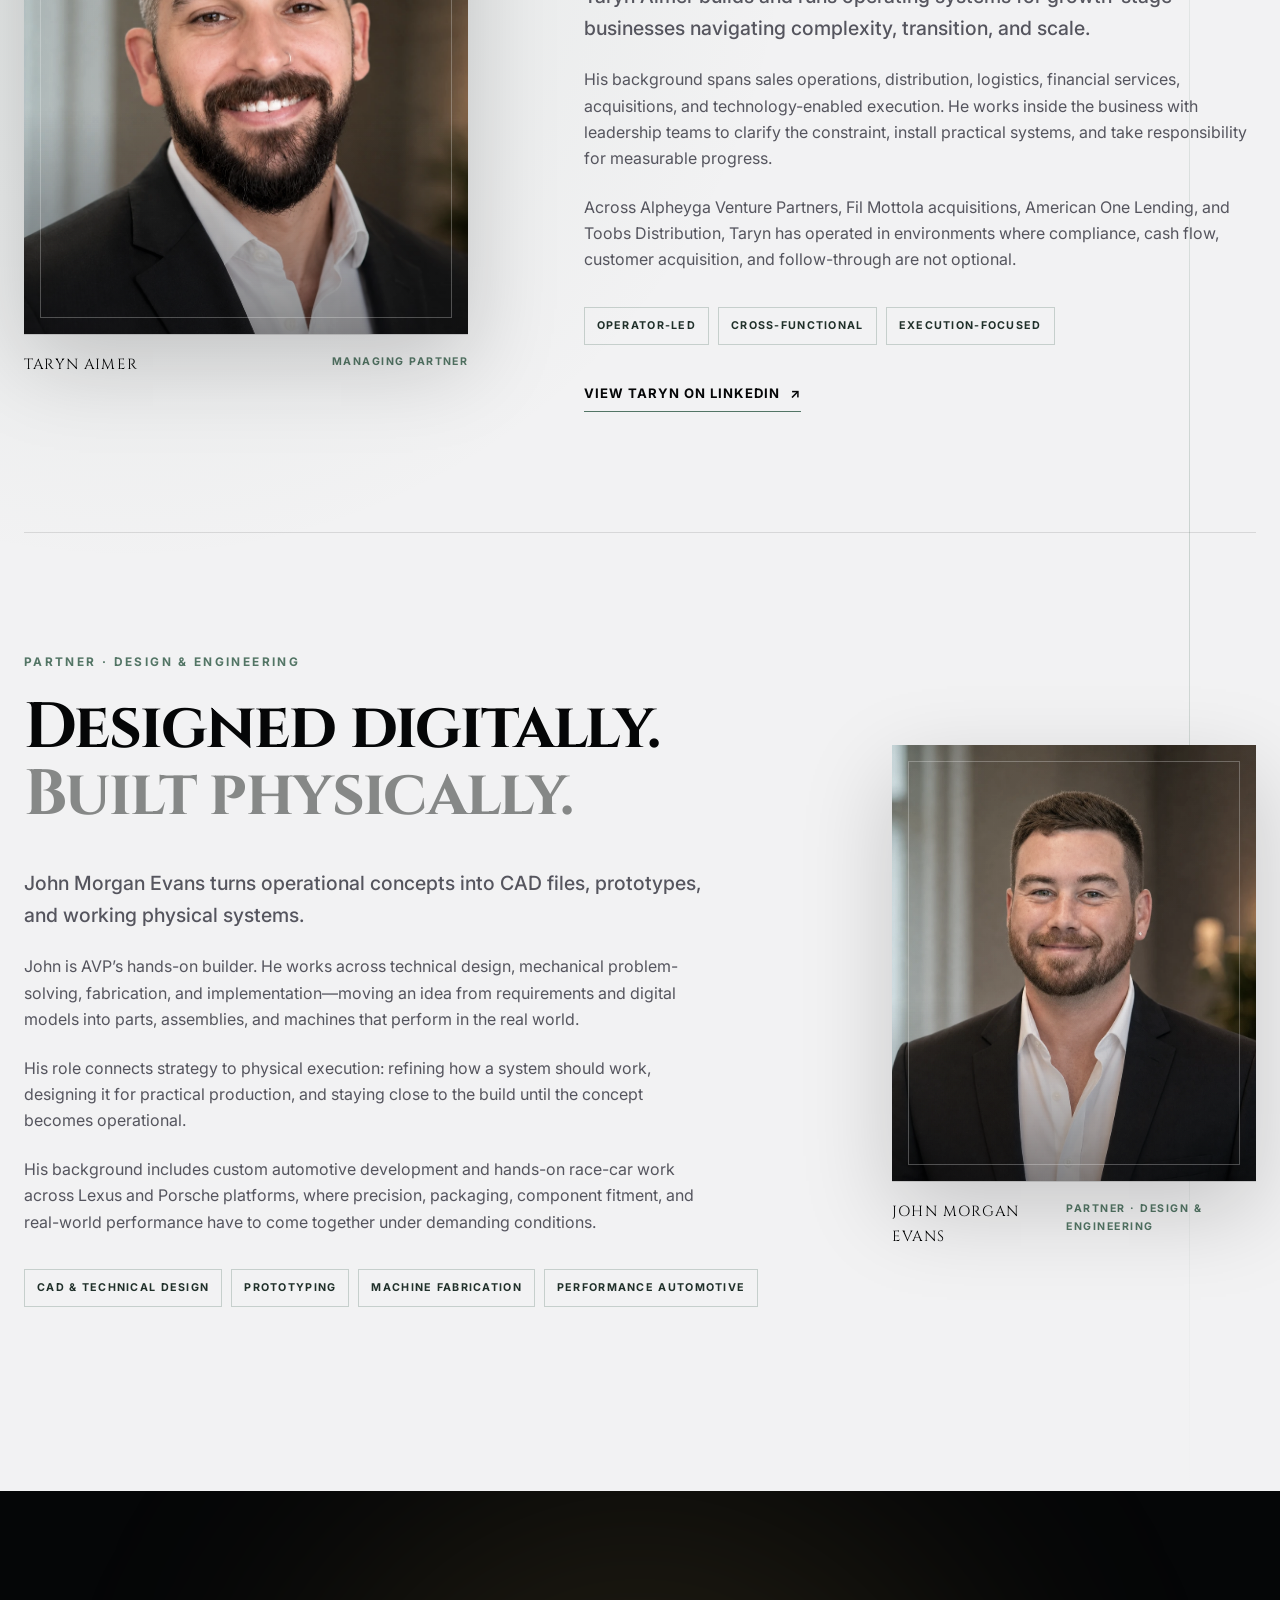
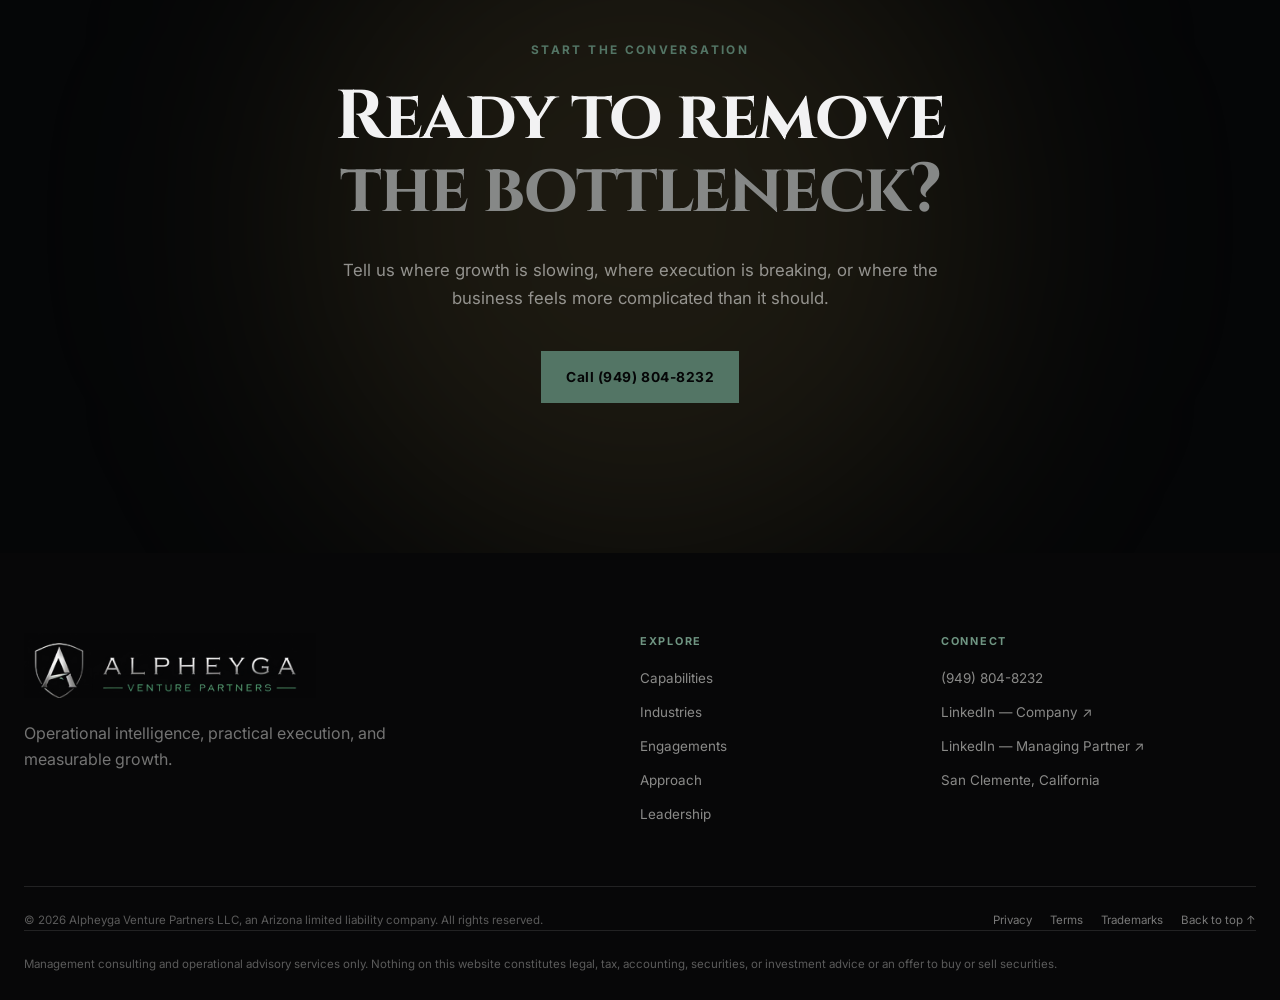
==== commit 7ea5f9ed: "Update index.html" ====
--- a/index.html
+++ b/index.html
@@ -430,9 +430,9 @@
         </div>
 
         <div class="industry-media-grid">
-          <figure class="industry-media reveal">
-            <video class="editorial-video" autoplay muted loop playsinline preload="auto">
-            
+          <video class="editorial-video" autoplay muted loop playsinline preload="auto">
+  <source src="assets/video/rj-dietz-pool-19444506.mp4" type="video/mp4">
+</video>
             <figcaption><span>Contractors & Home Services</span> Proven local operators, supported by stronger growth systems.</figcaption>
           </figure>
 
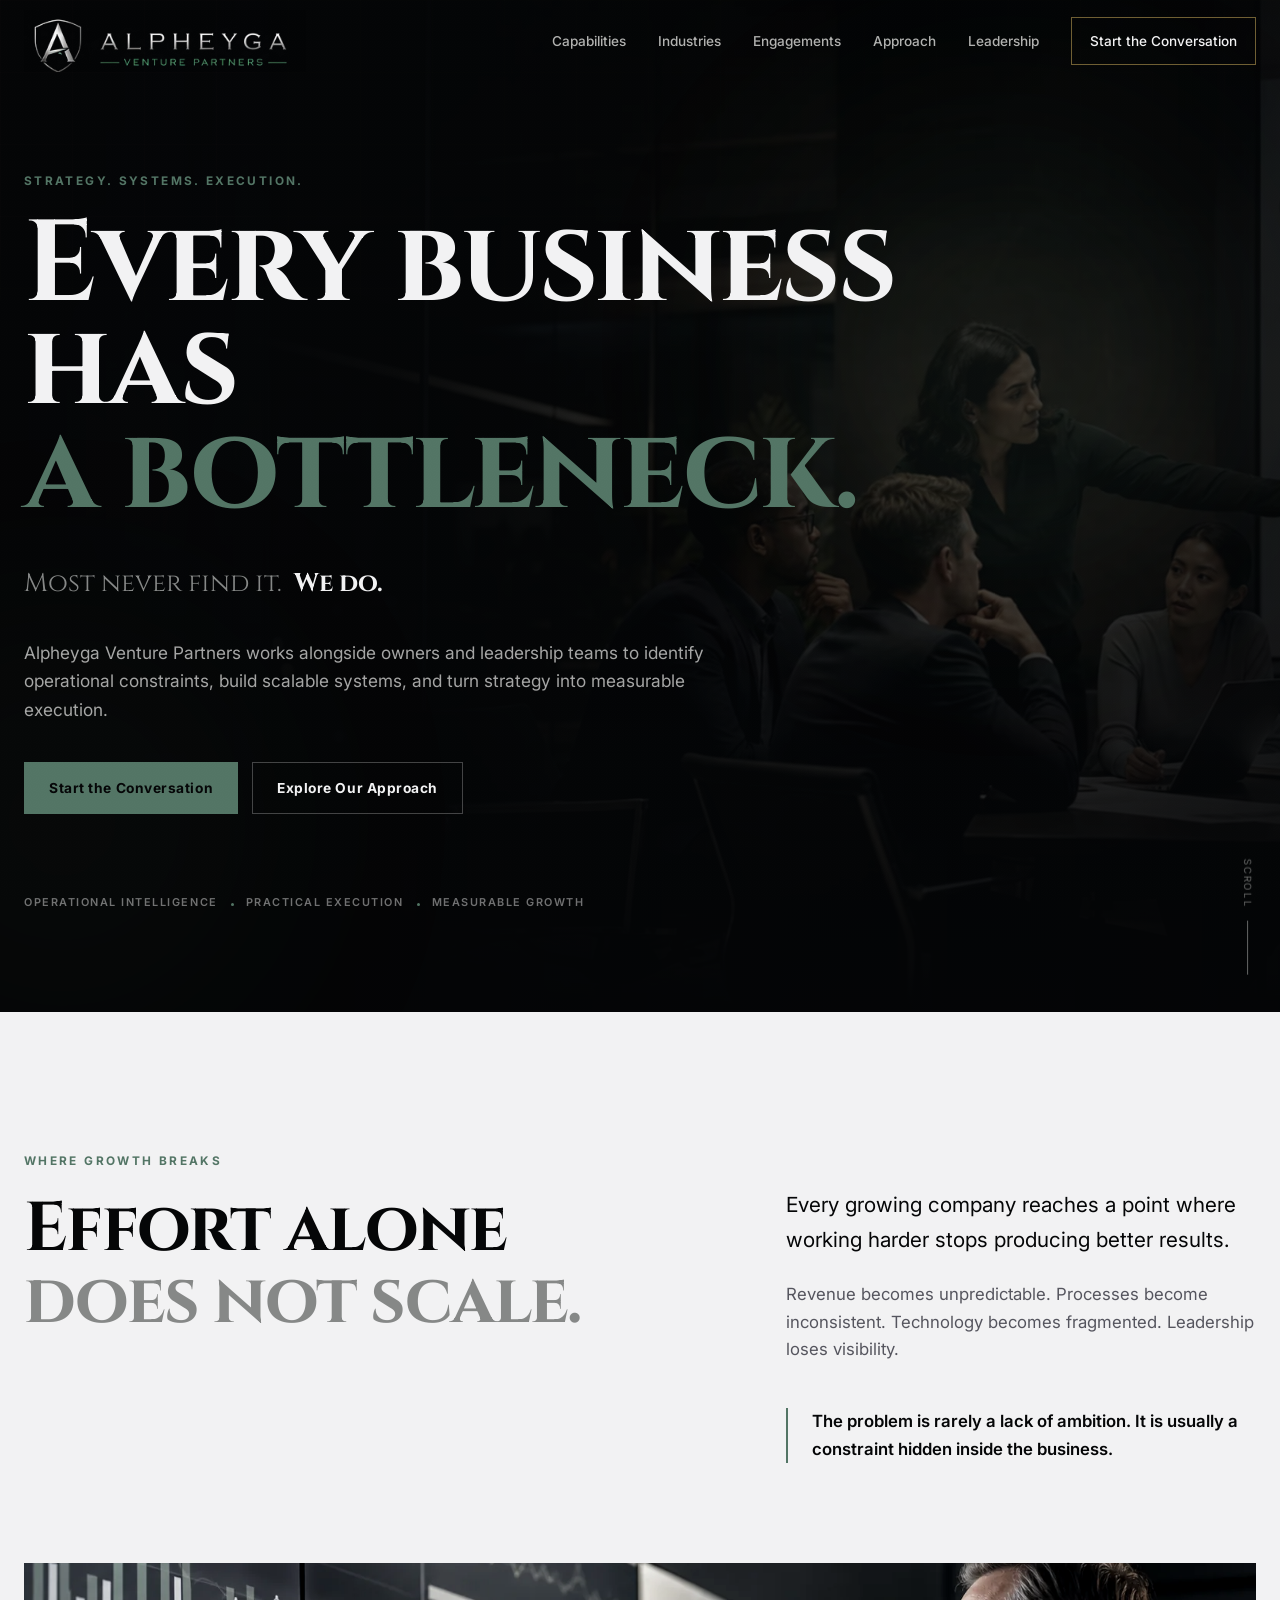
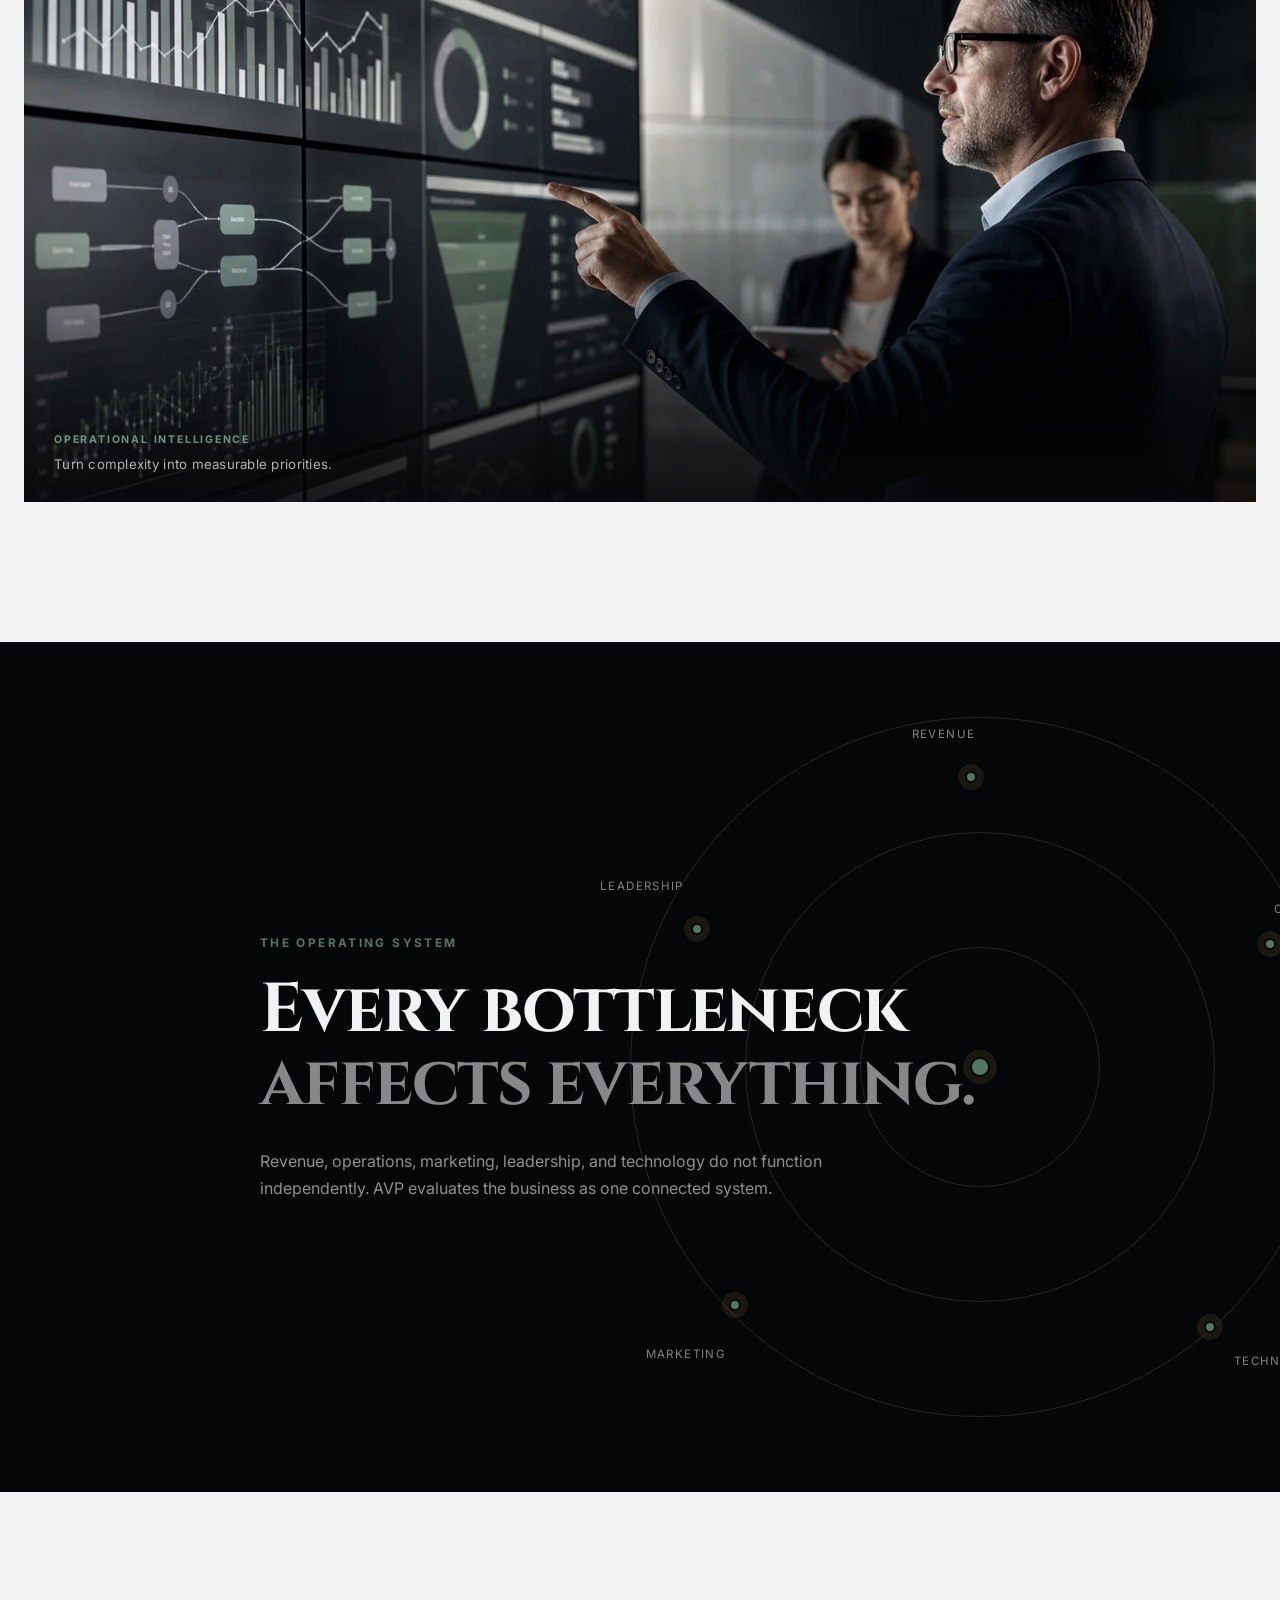
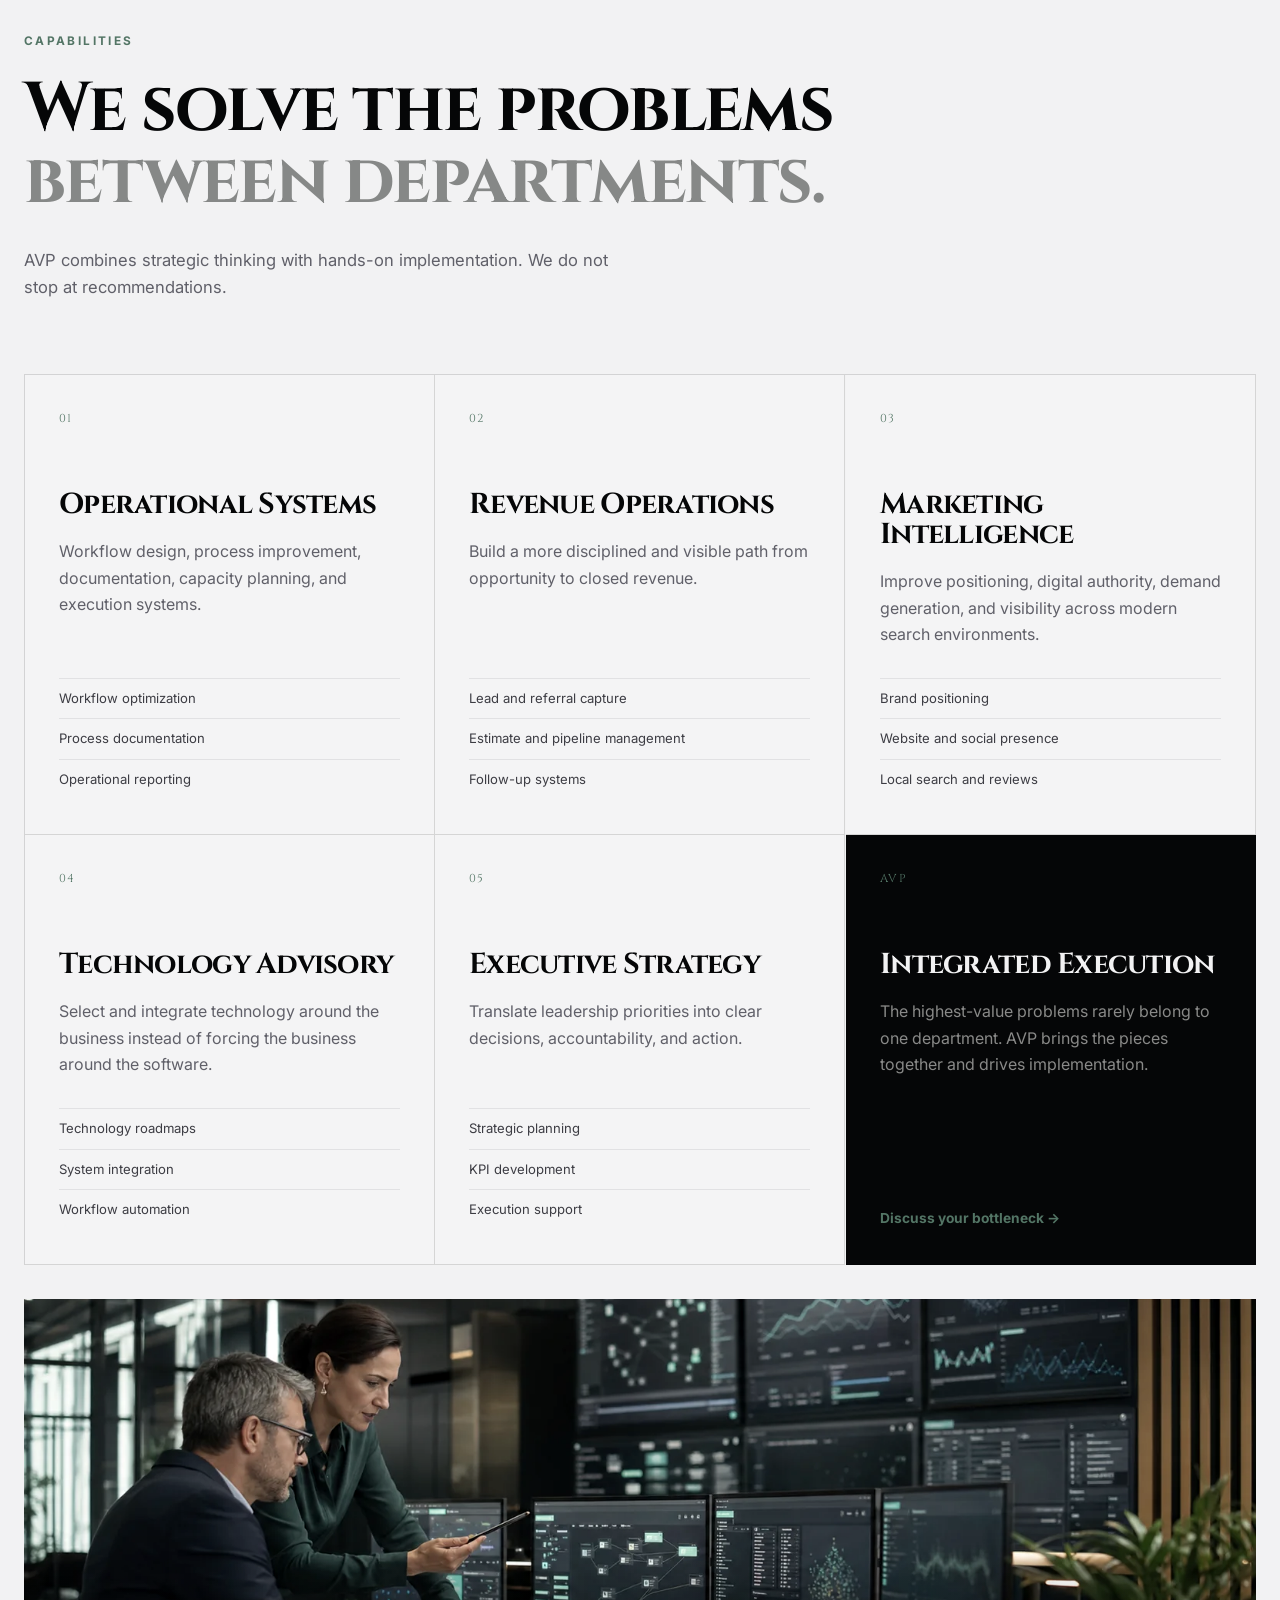
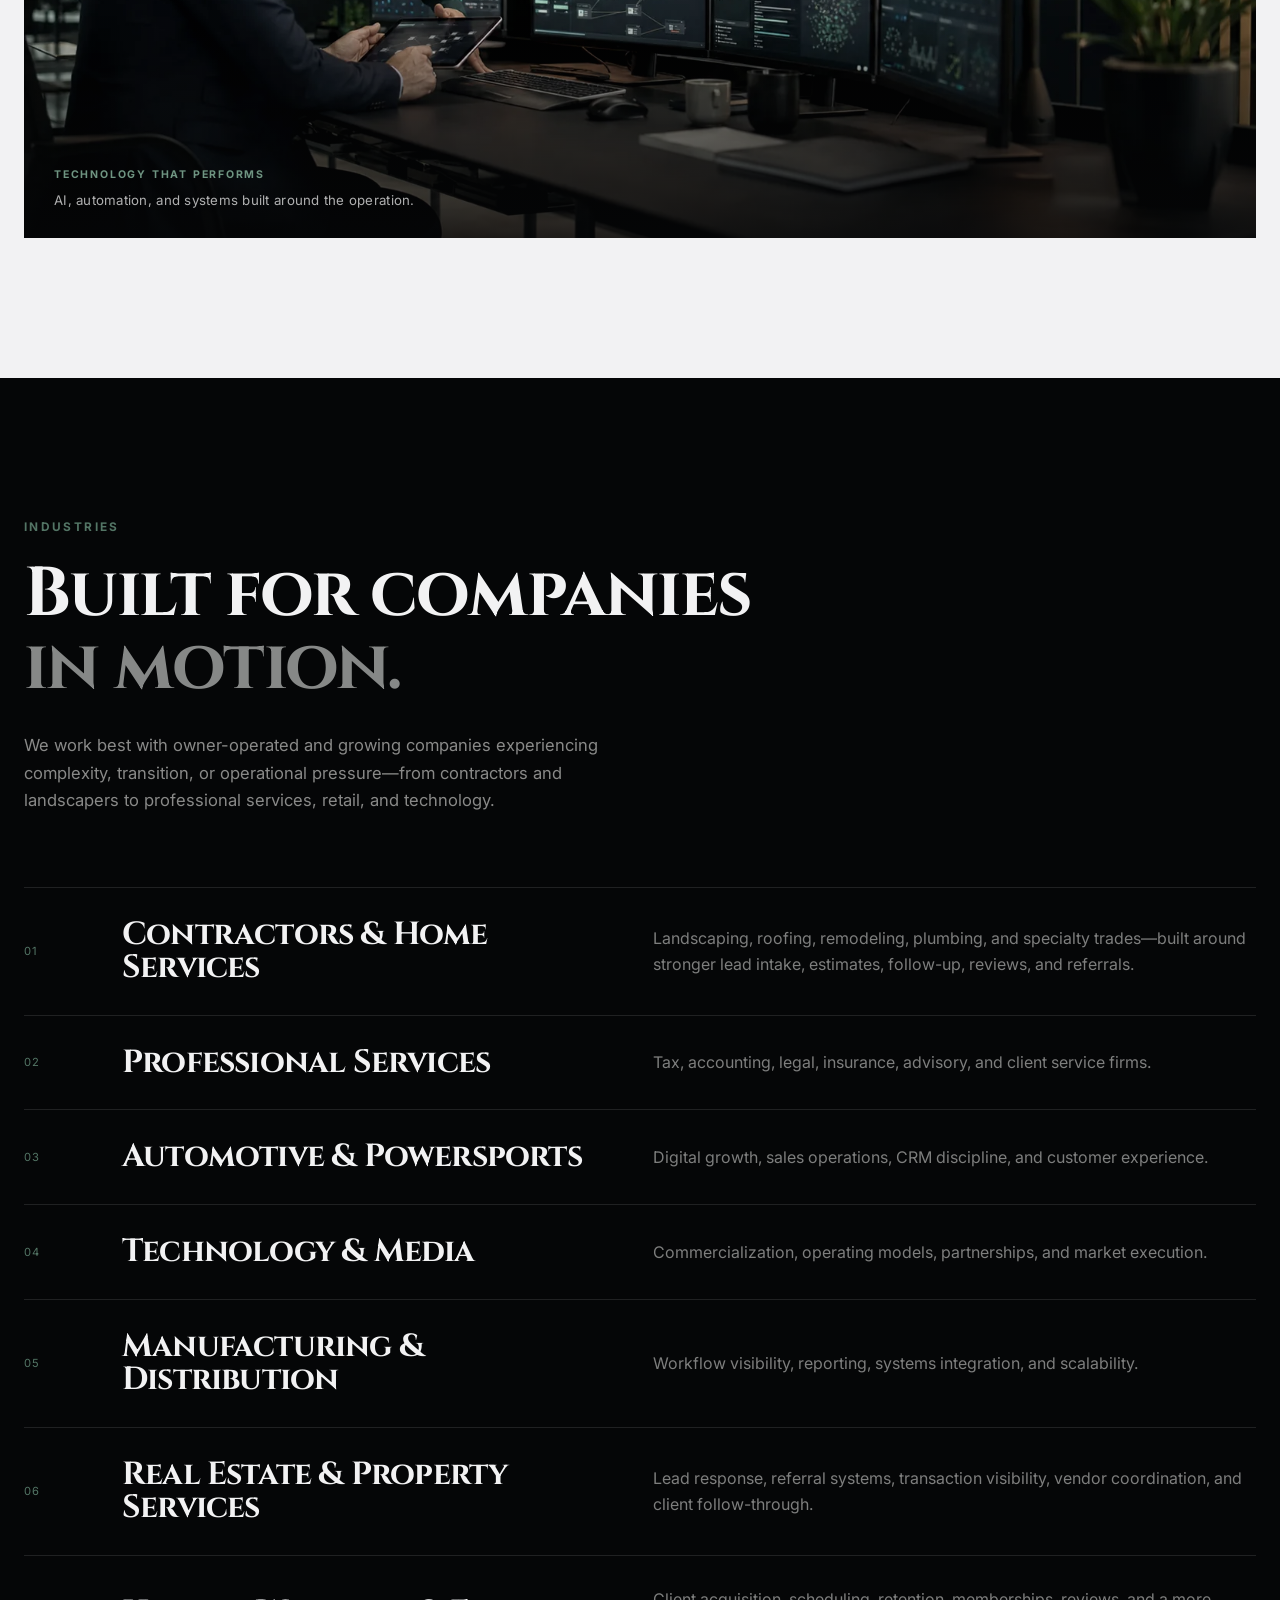
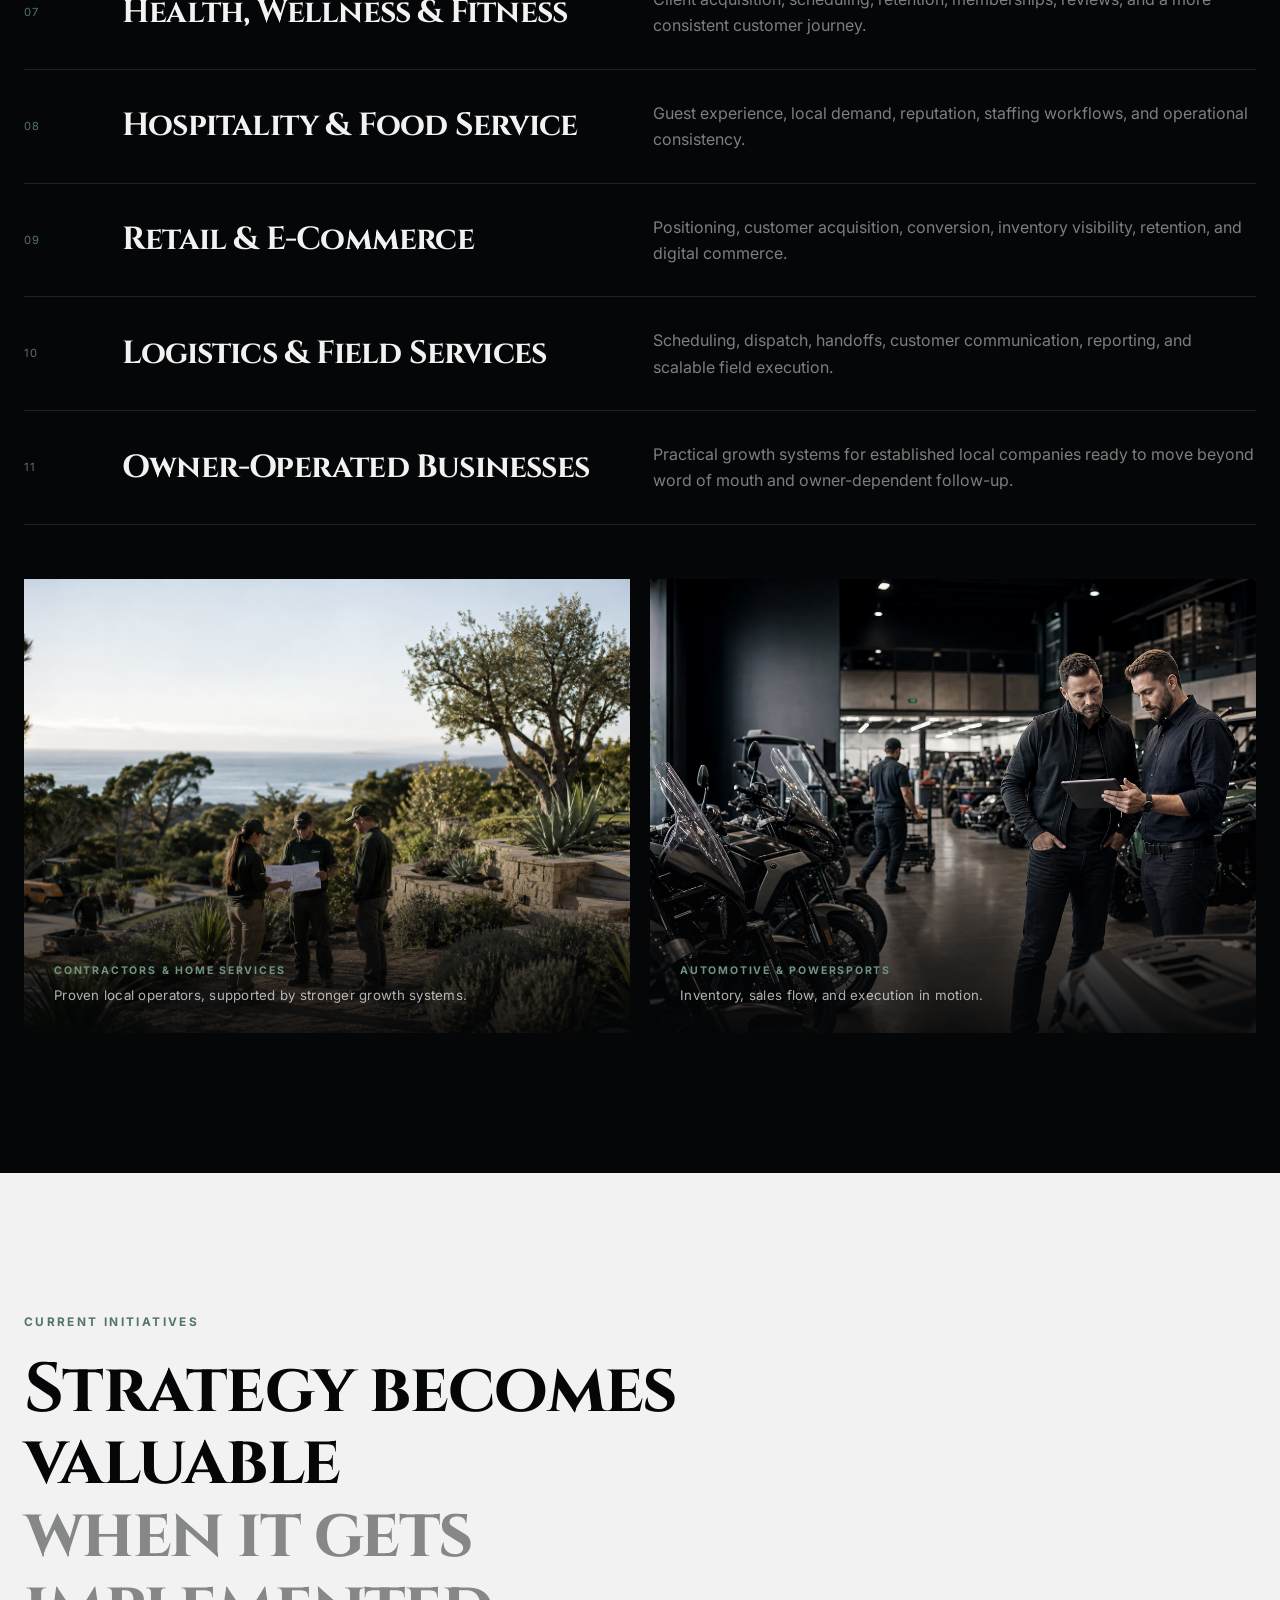
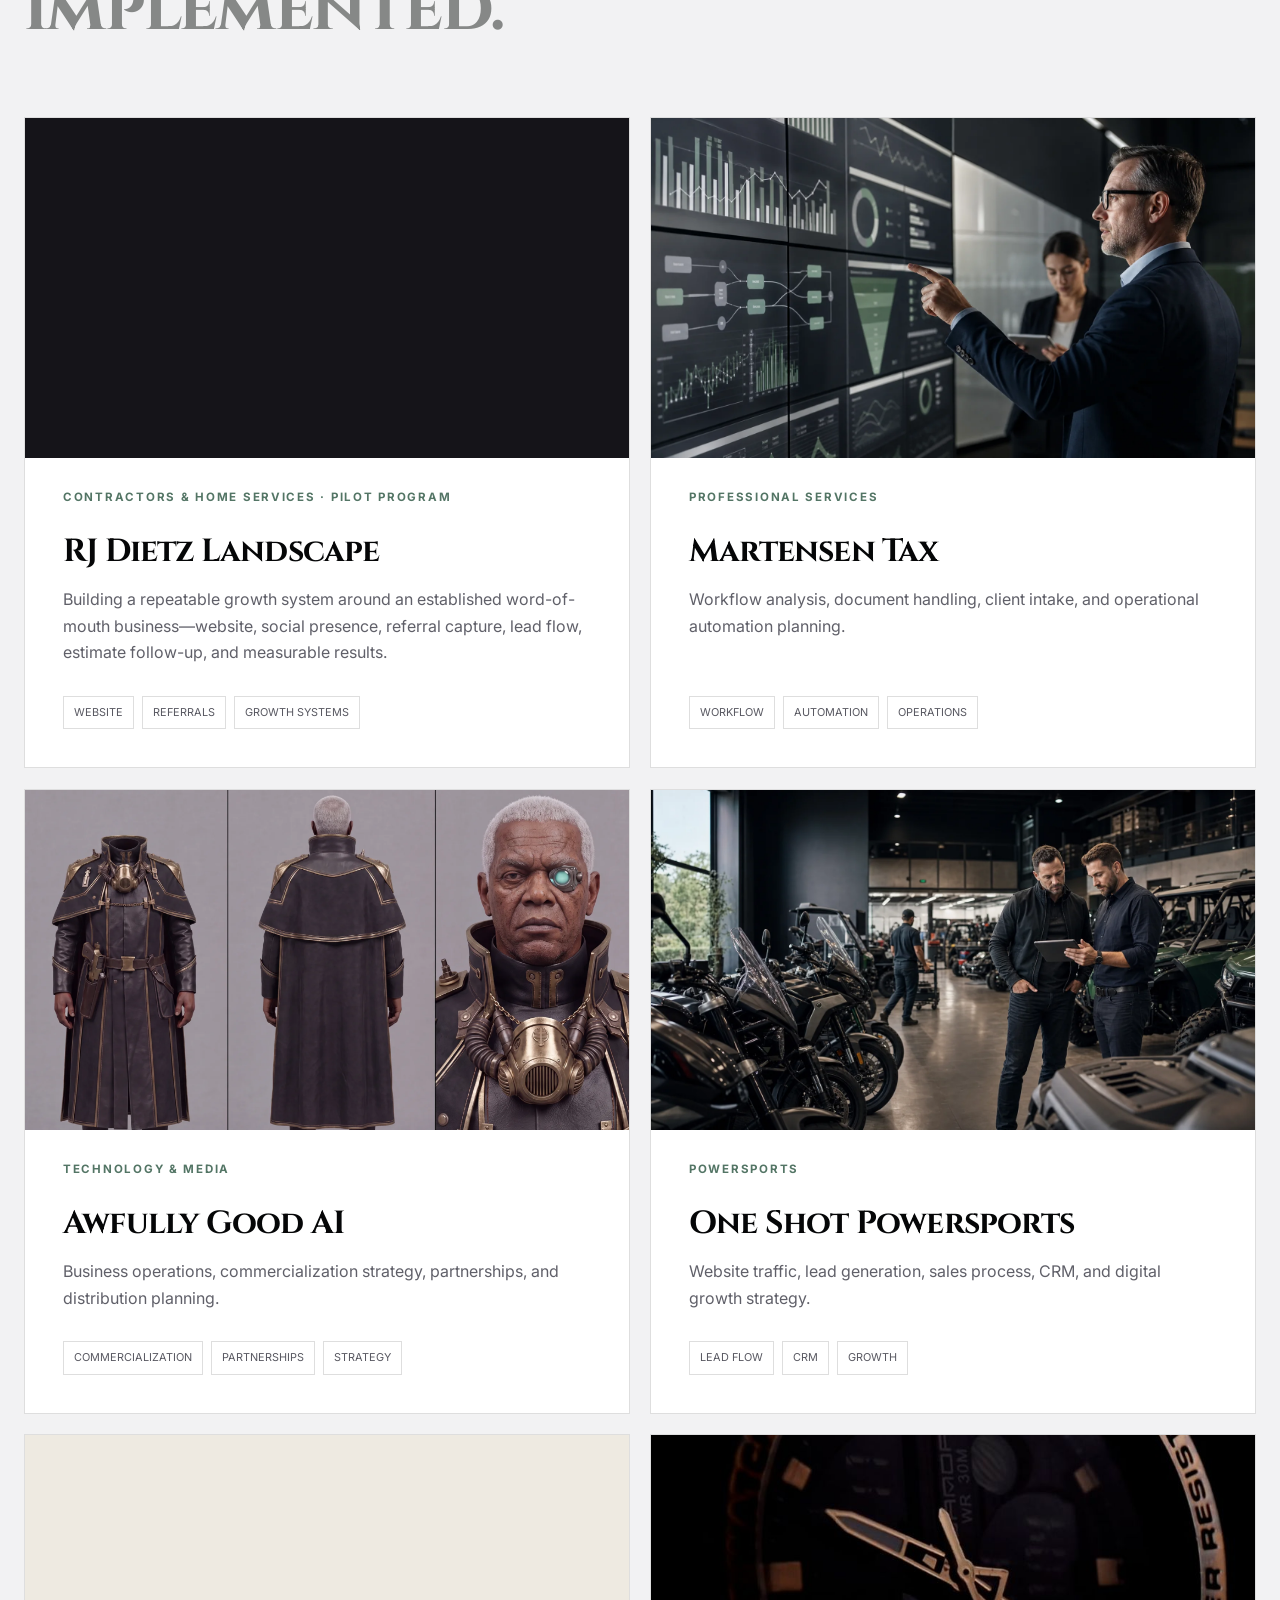
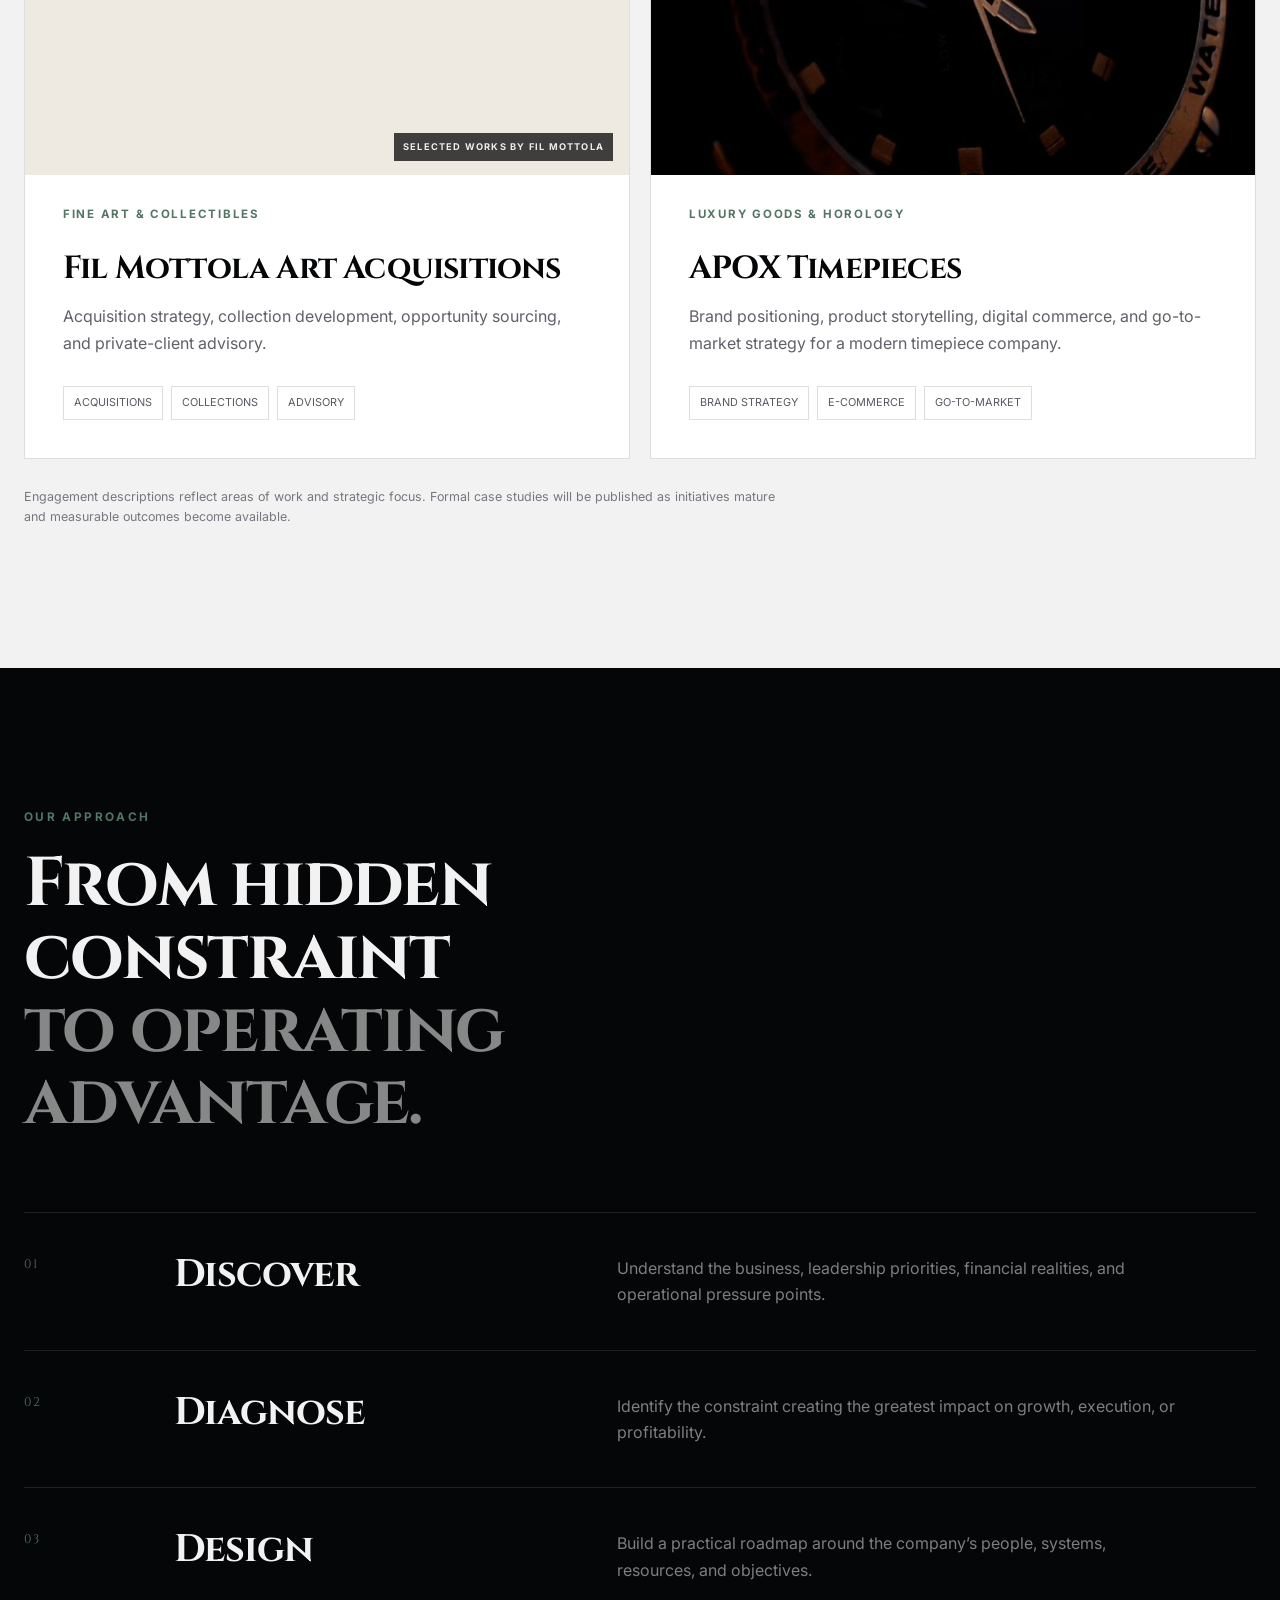
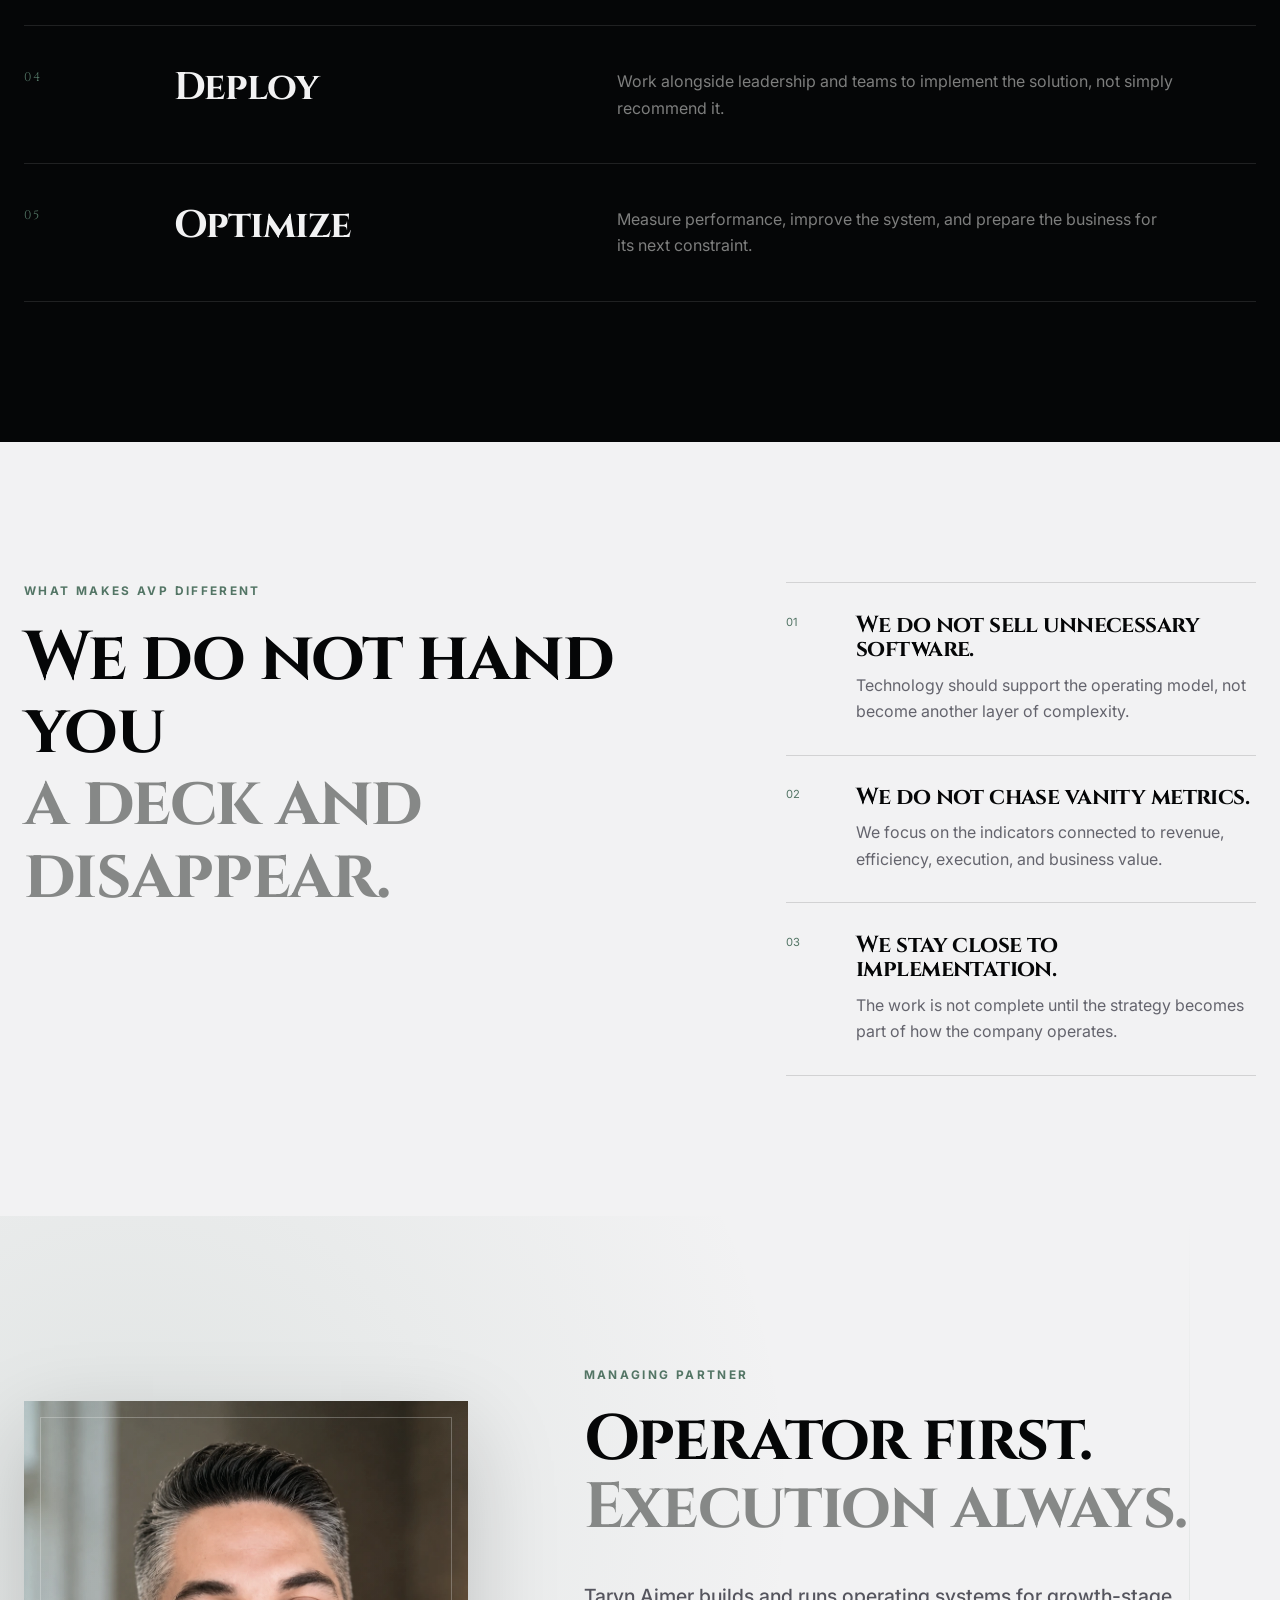
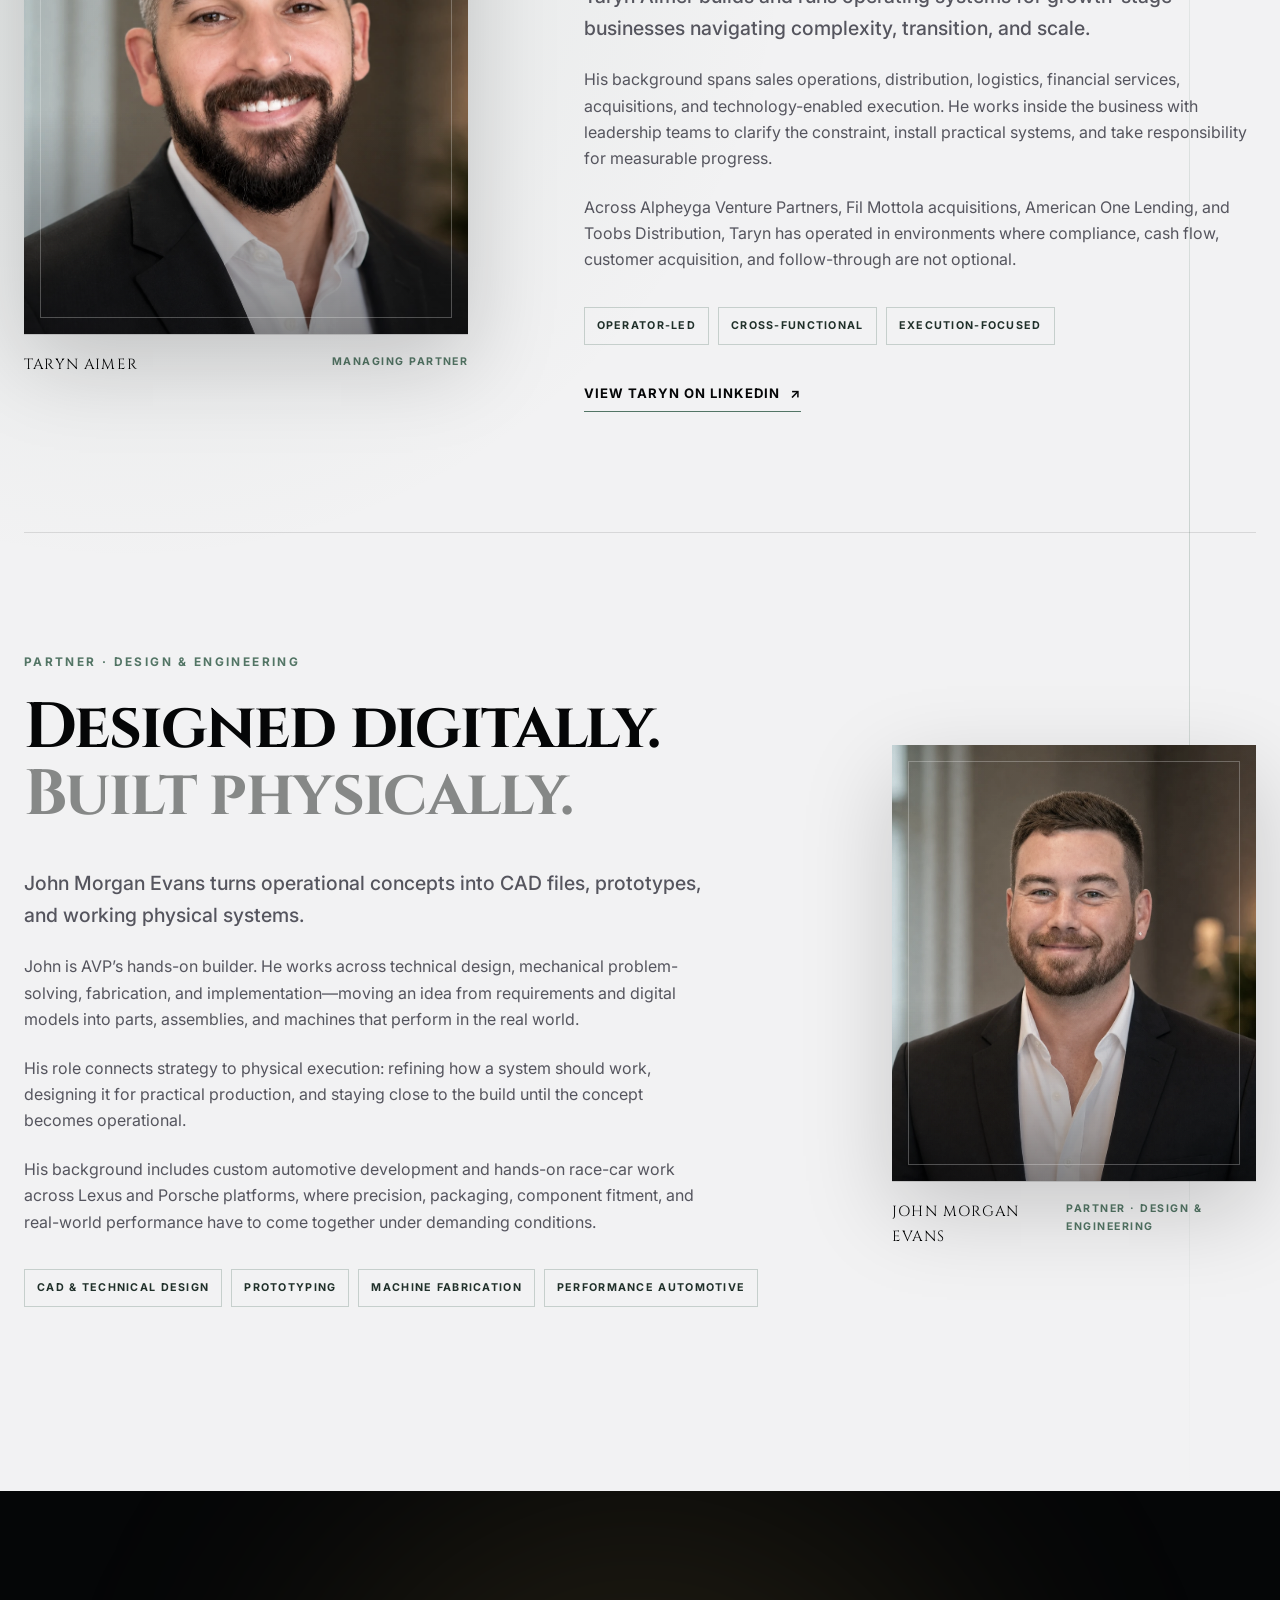
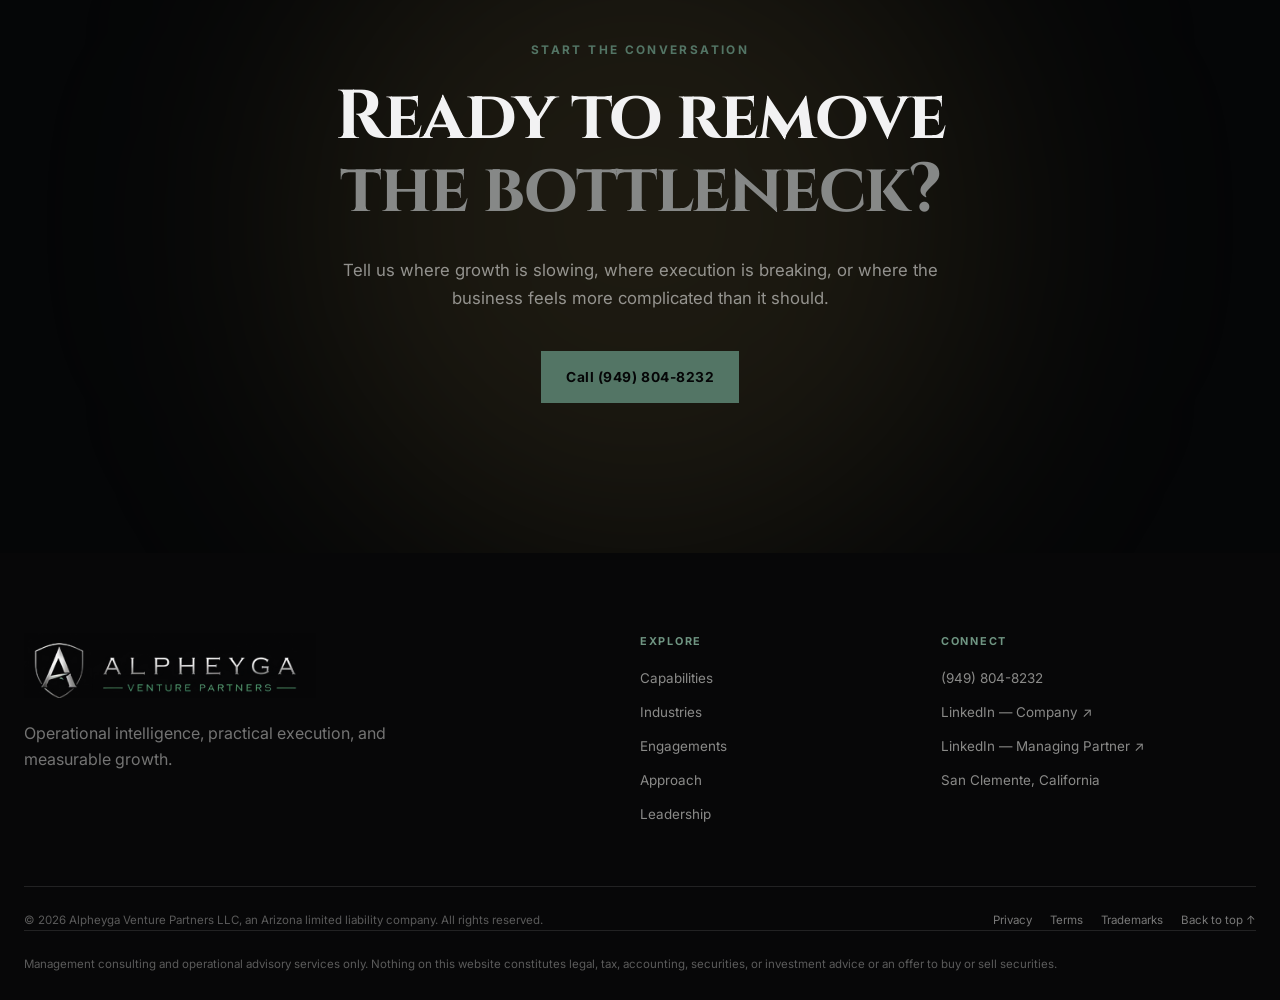
==== commit 183ce73e: "Fix contractors industry media card markup" ====
--- a/index.html
+++ b/index.html
@@ -430,9 +430,11 @@
         </div>
 
         <div class="industry-media-grid">
-          <video class="editorial-video" autoplay muted loop playsinline preload="auto">
-  <source src="assets/video/rj-dietz-pool-19444506.mp4" type="video/mp4">
-</video>
+          <figure class="industry-media reveal">
+            <img class="media-poster" src="assets/images/rj-dietz-landscape-pilot.png" alt="Landscape design team reviewing a residential outdoor project" width="1600" height="900" loading="lazy">
+            <video class="editorial-video" autoplay muted loop playsinline preload="metadata" poster="assets/images/rj-dietz-landscape-pilot.png" aria-hidden="true">
+              <source src="assets/video/rj-dietz-pool-19444506.mp4" type="video/mp4">
+            </video>
             <figcaption><span>Contractors & Home Services</span> Proven local operators, supported by stronger growth systems.</figcaption>
           </figure>
 
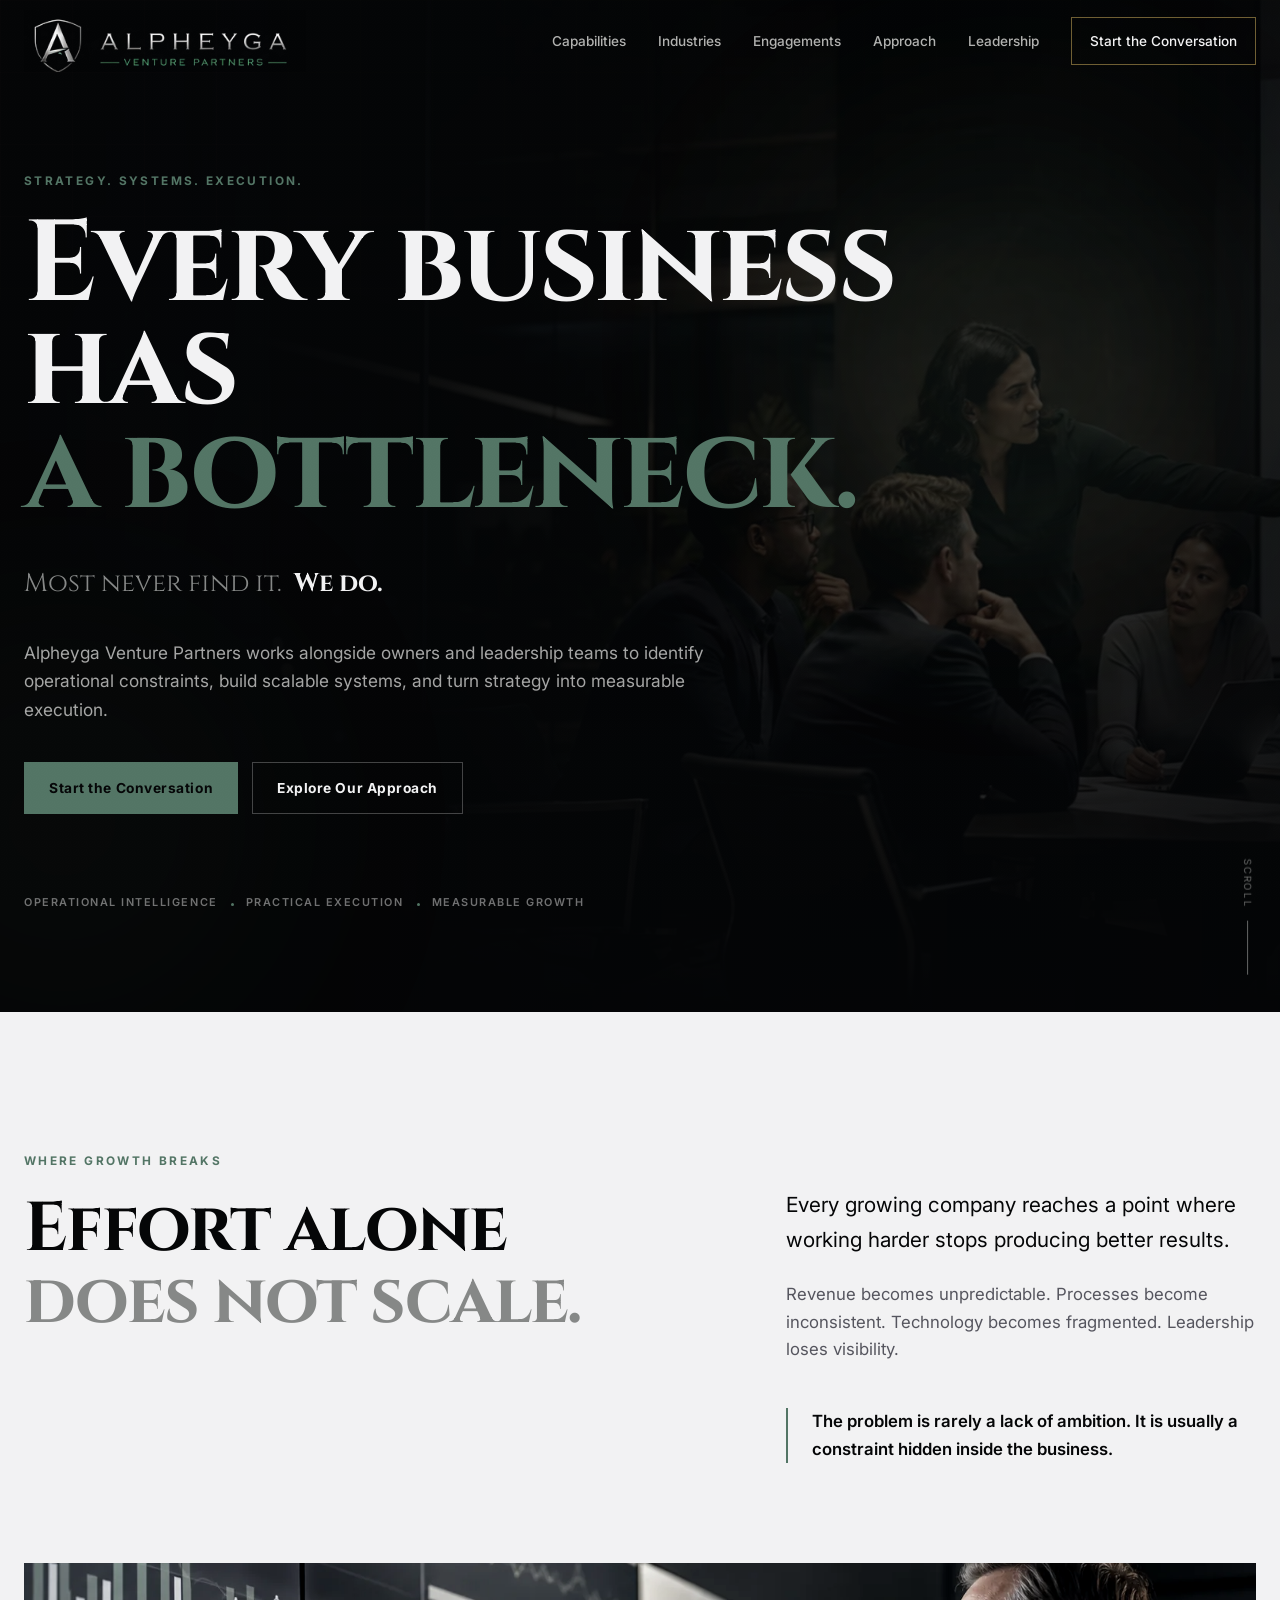
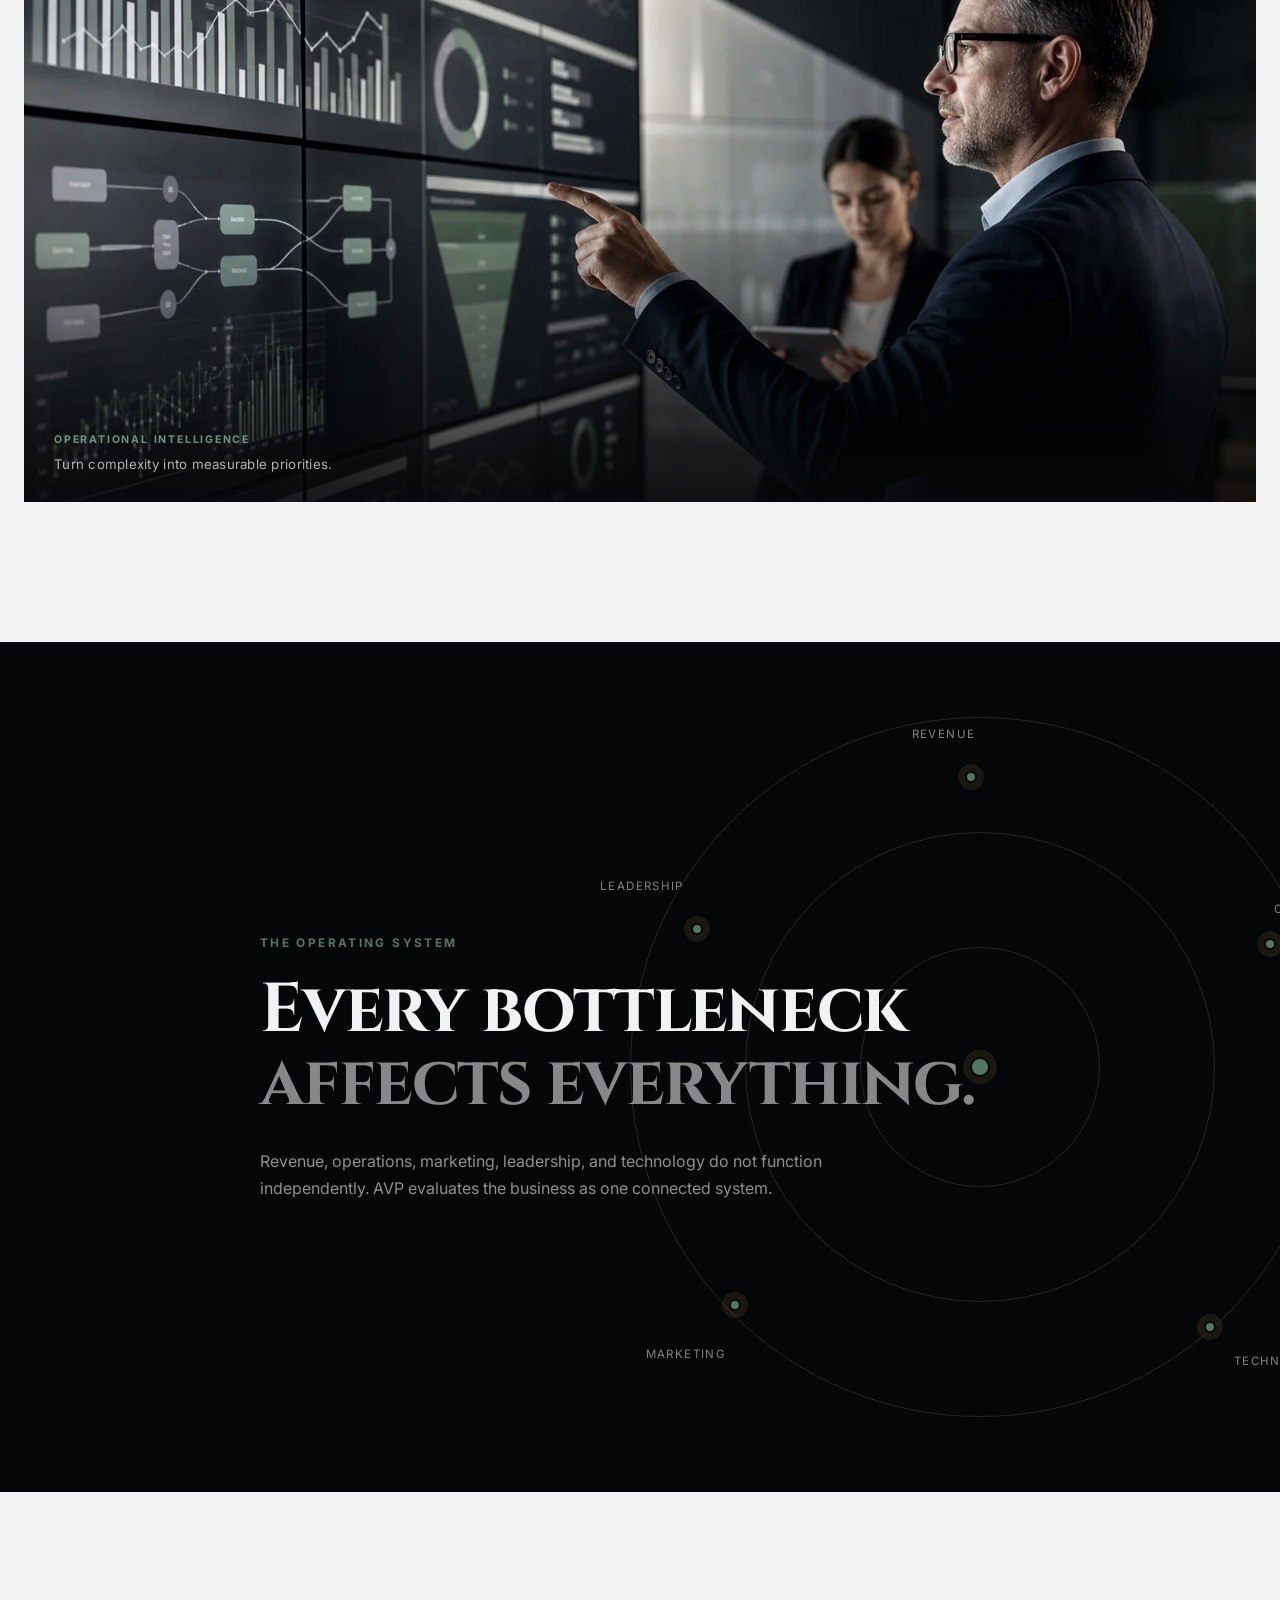
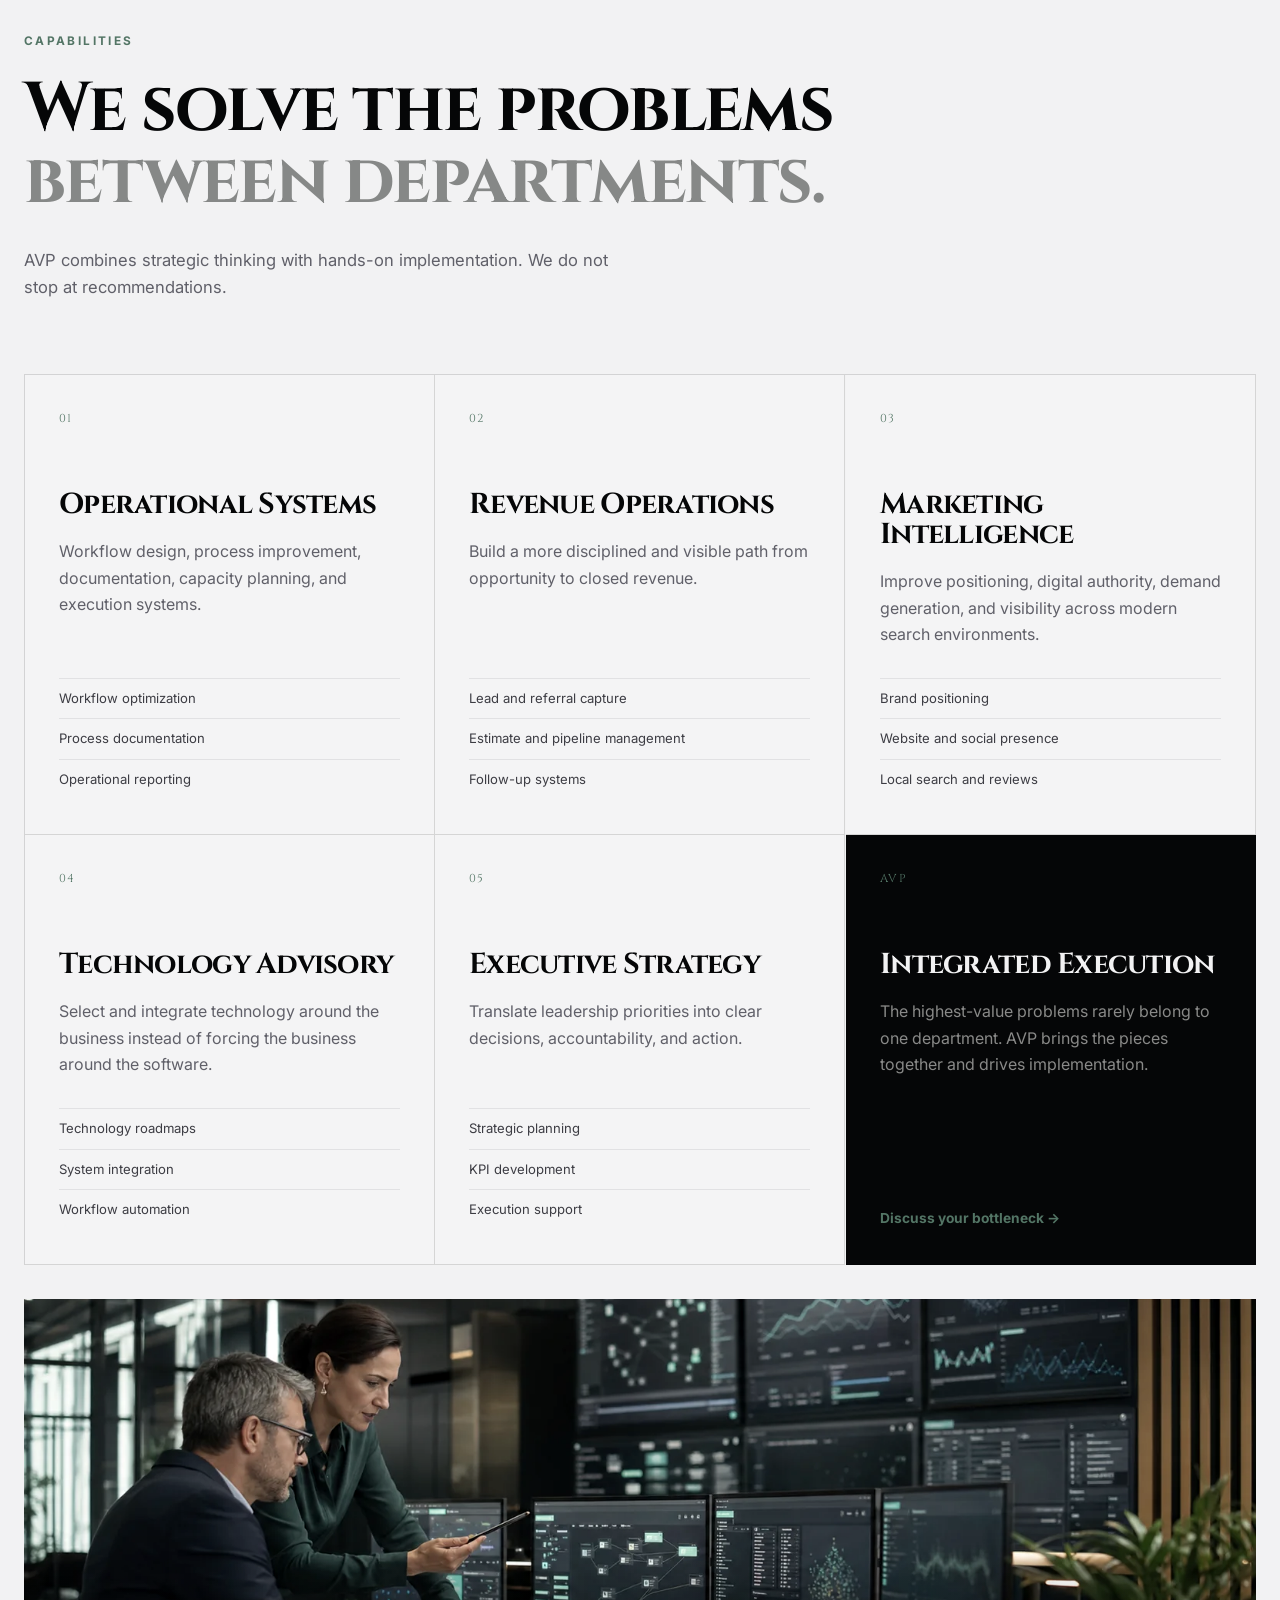
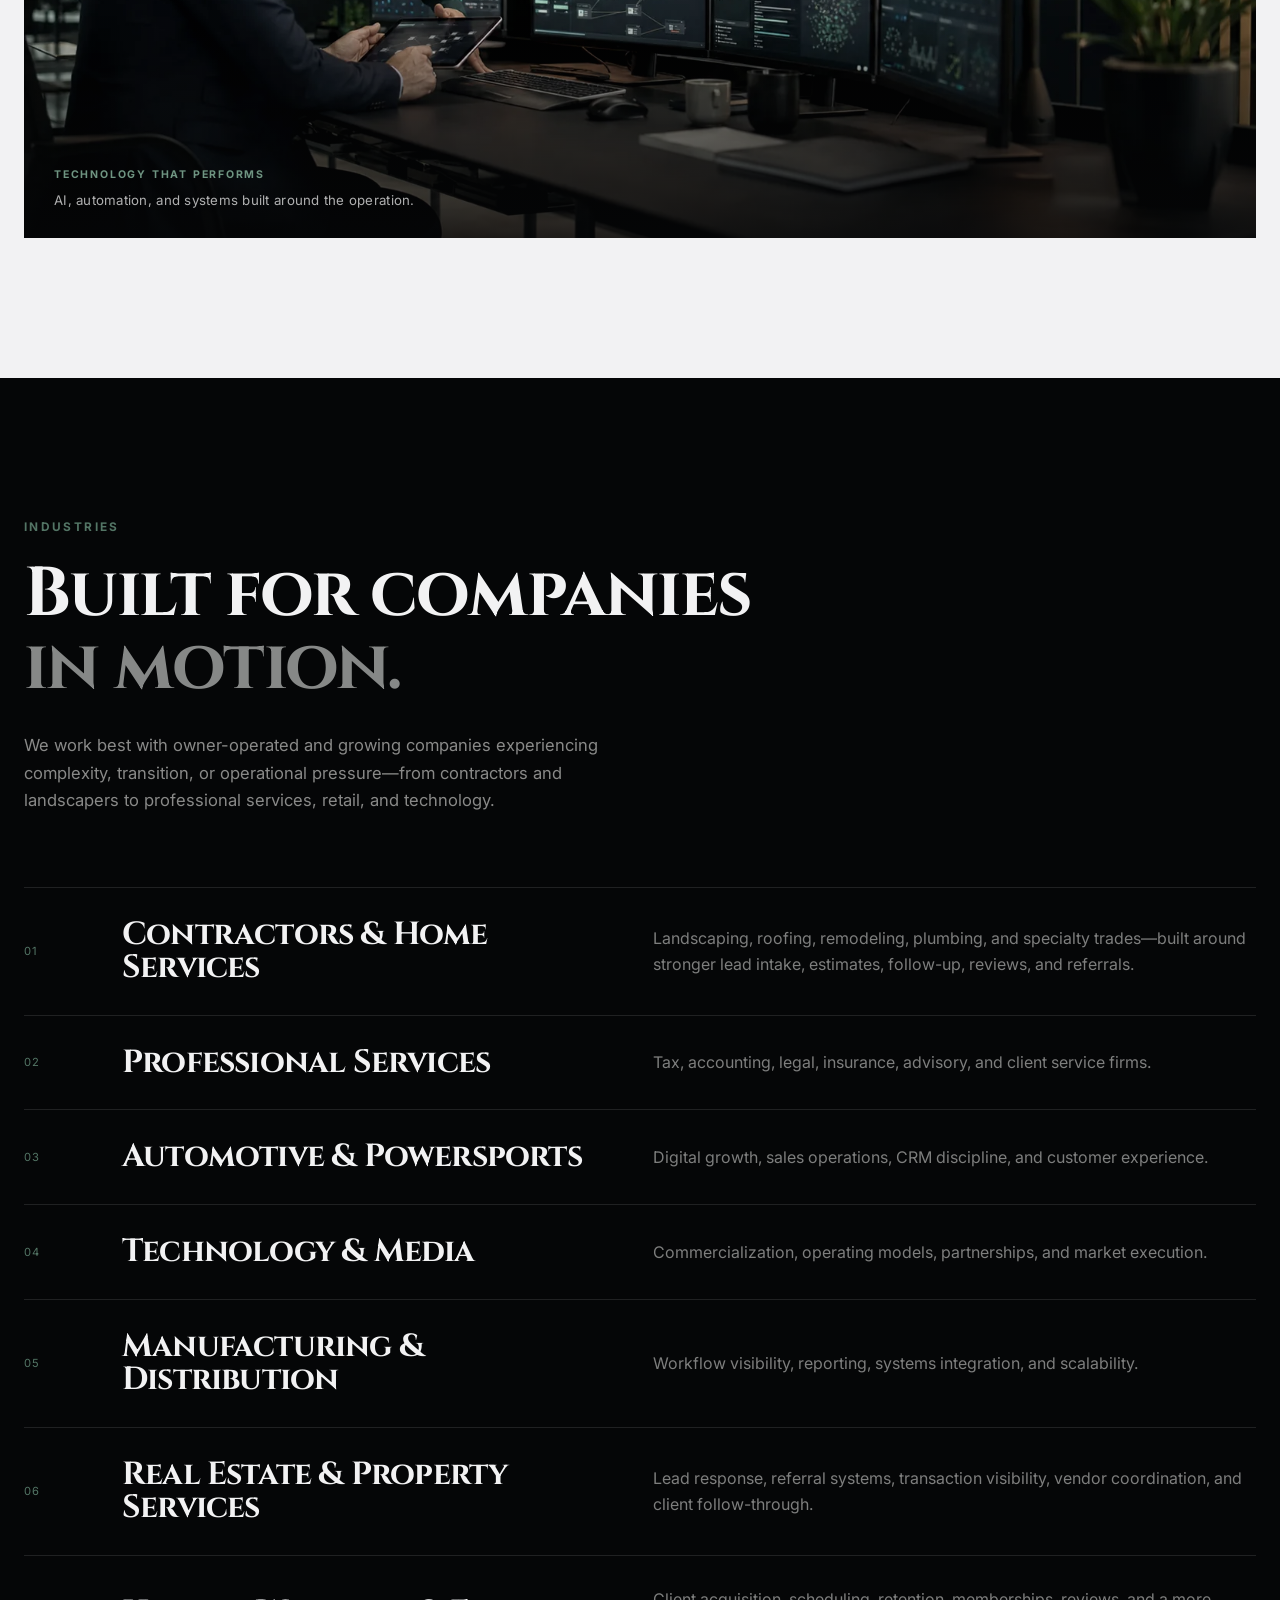
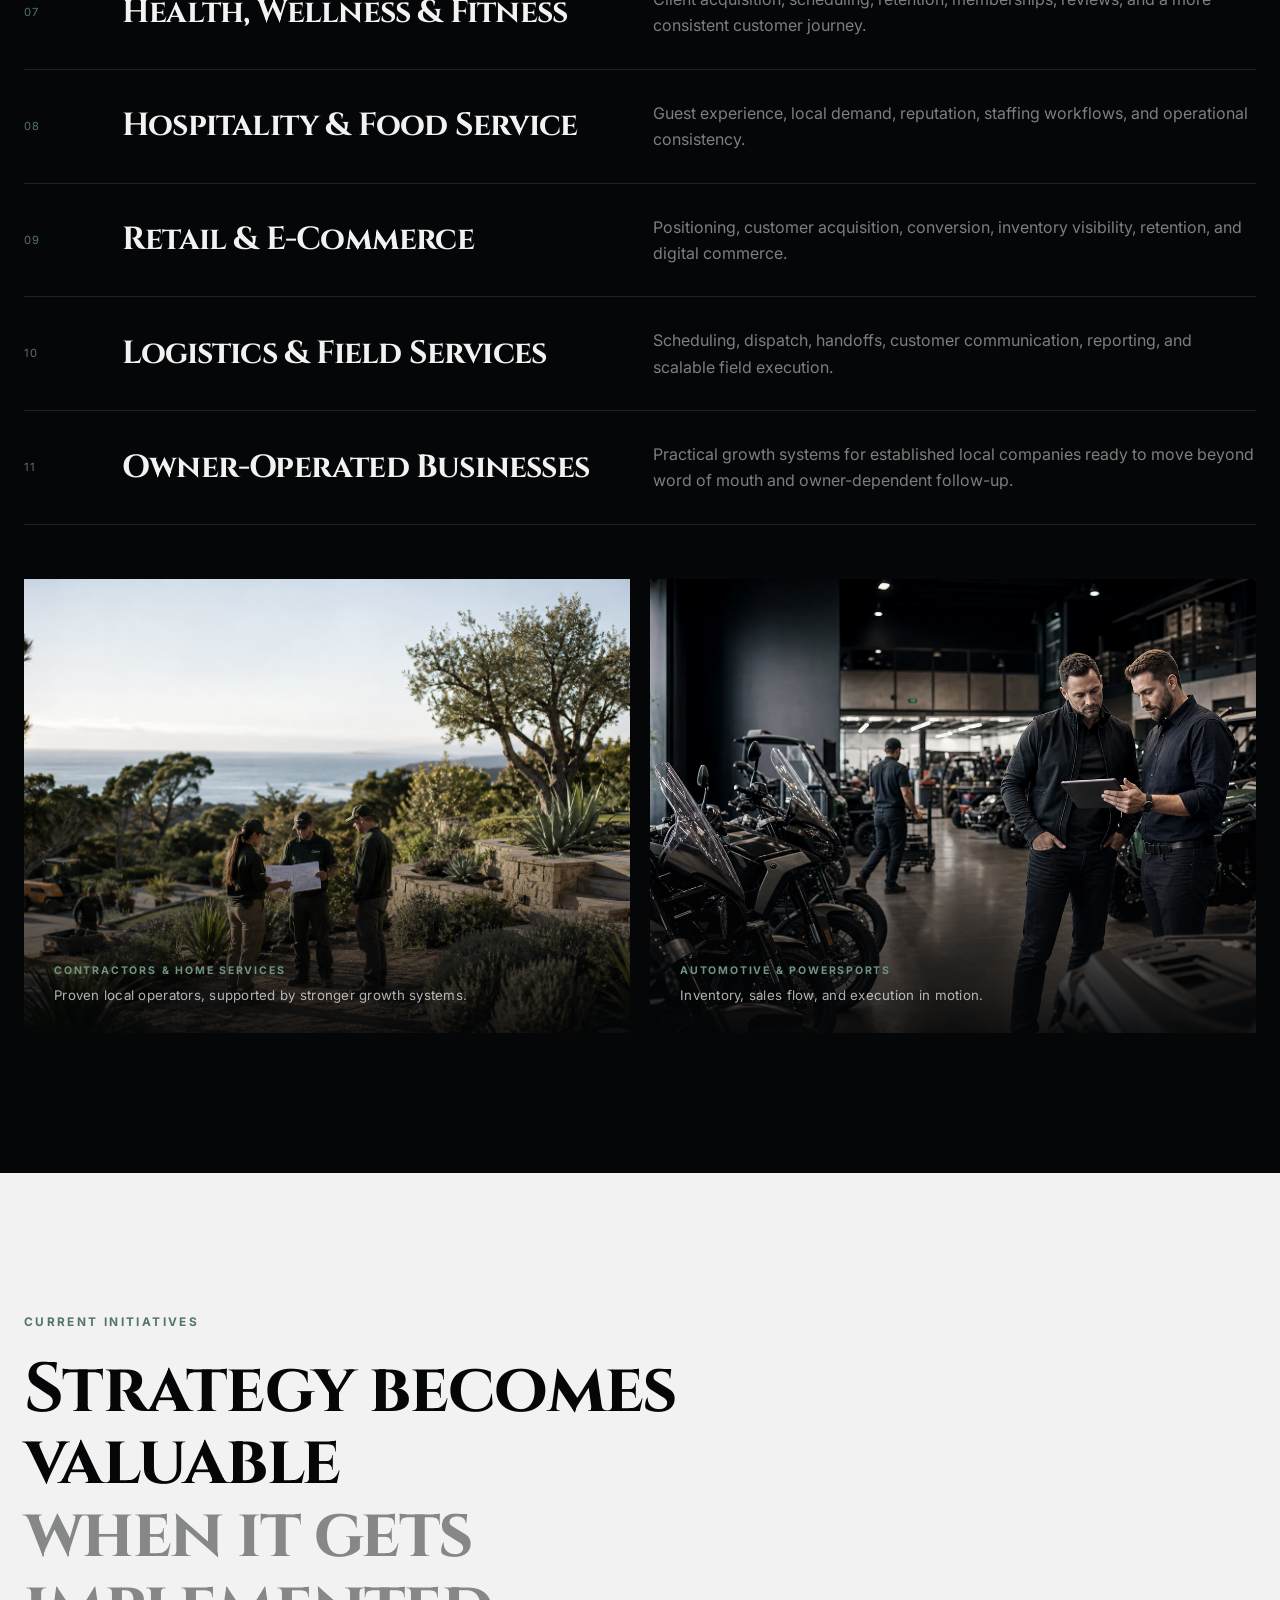
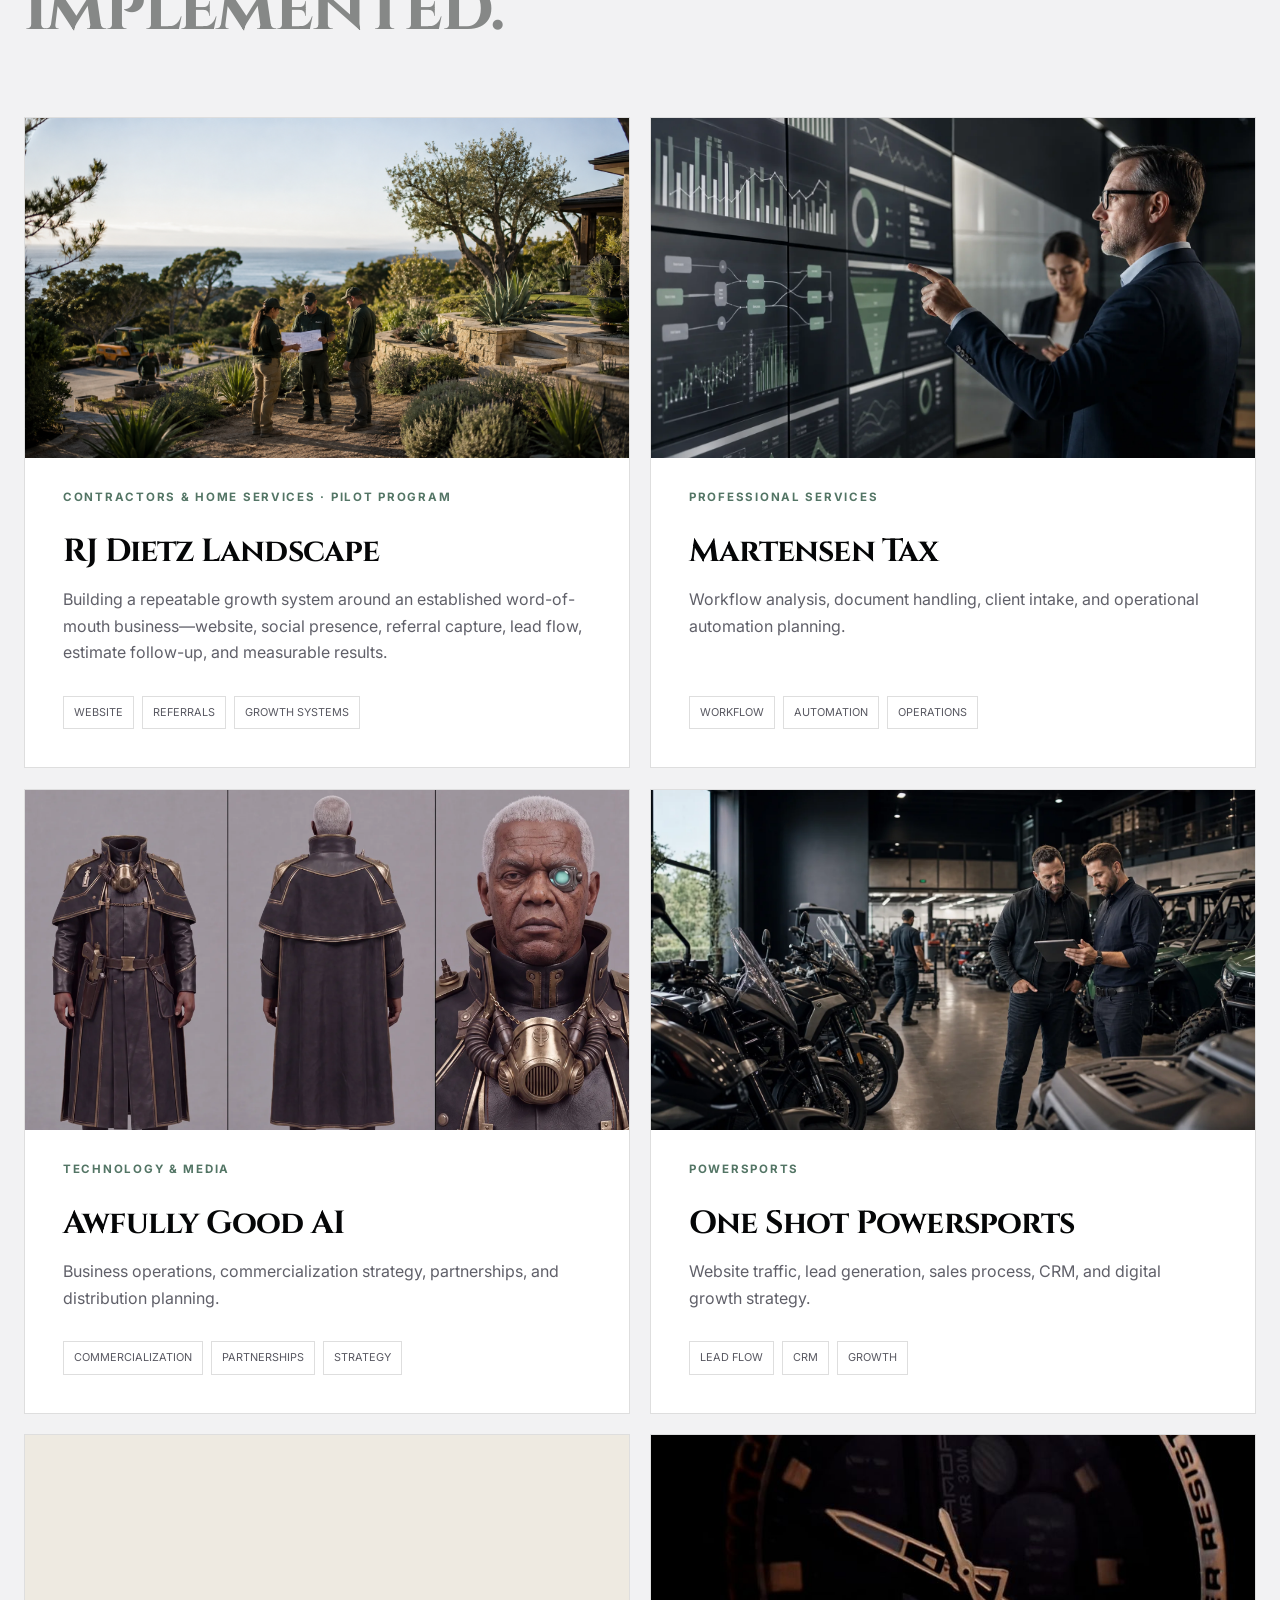
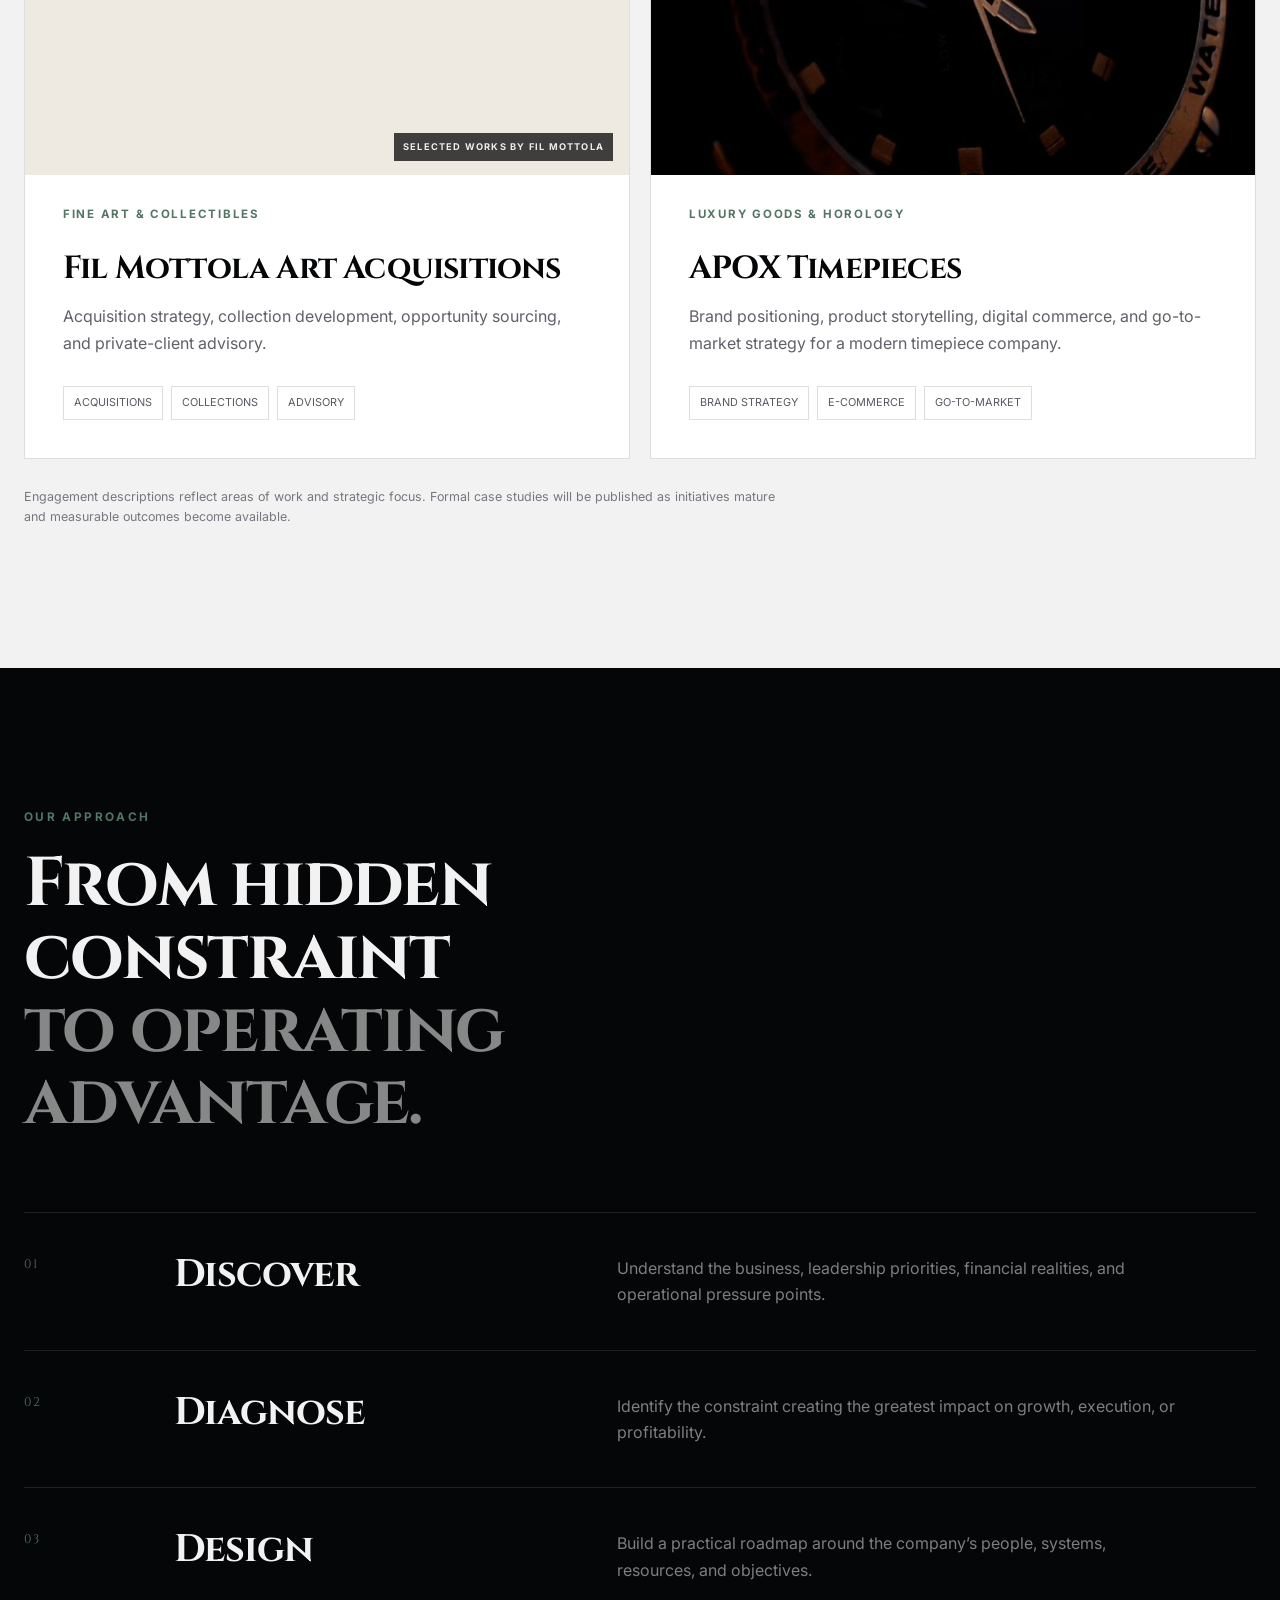
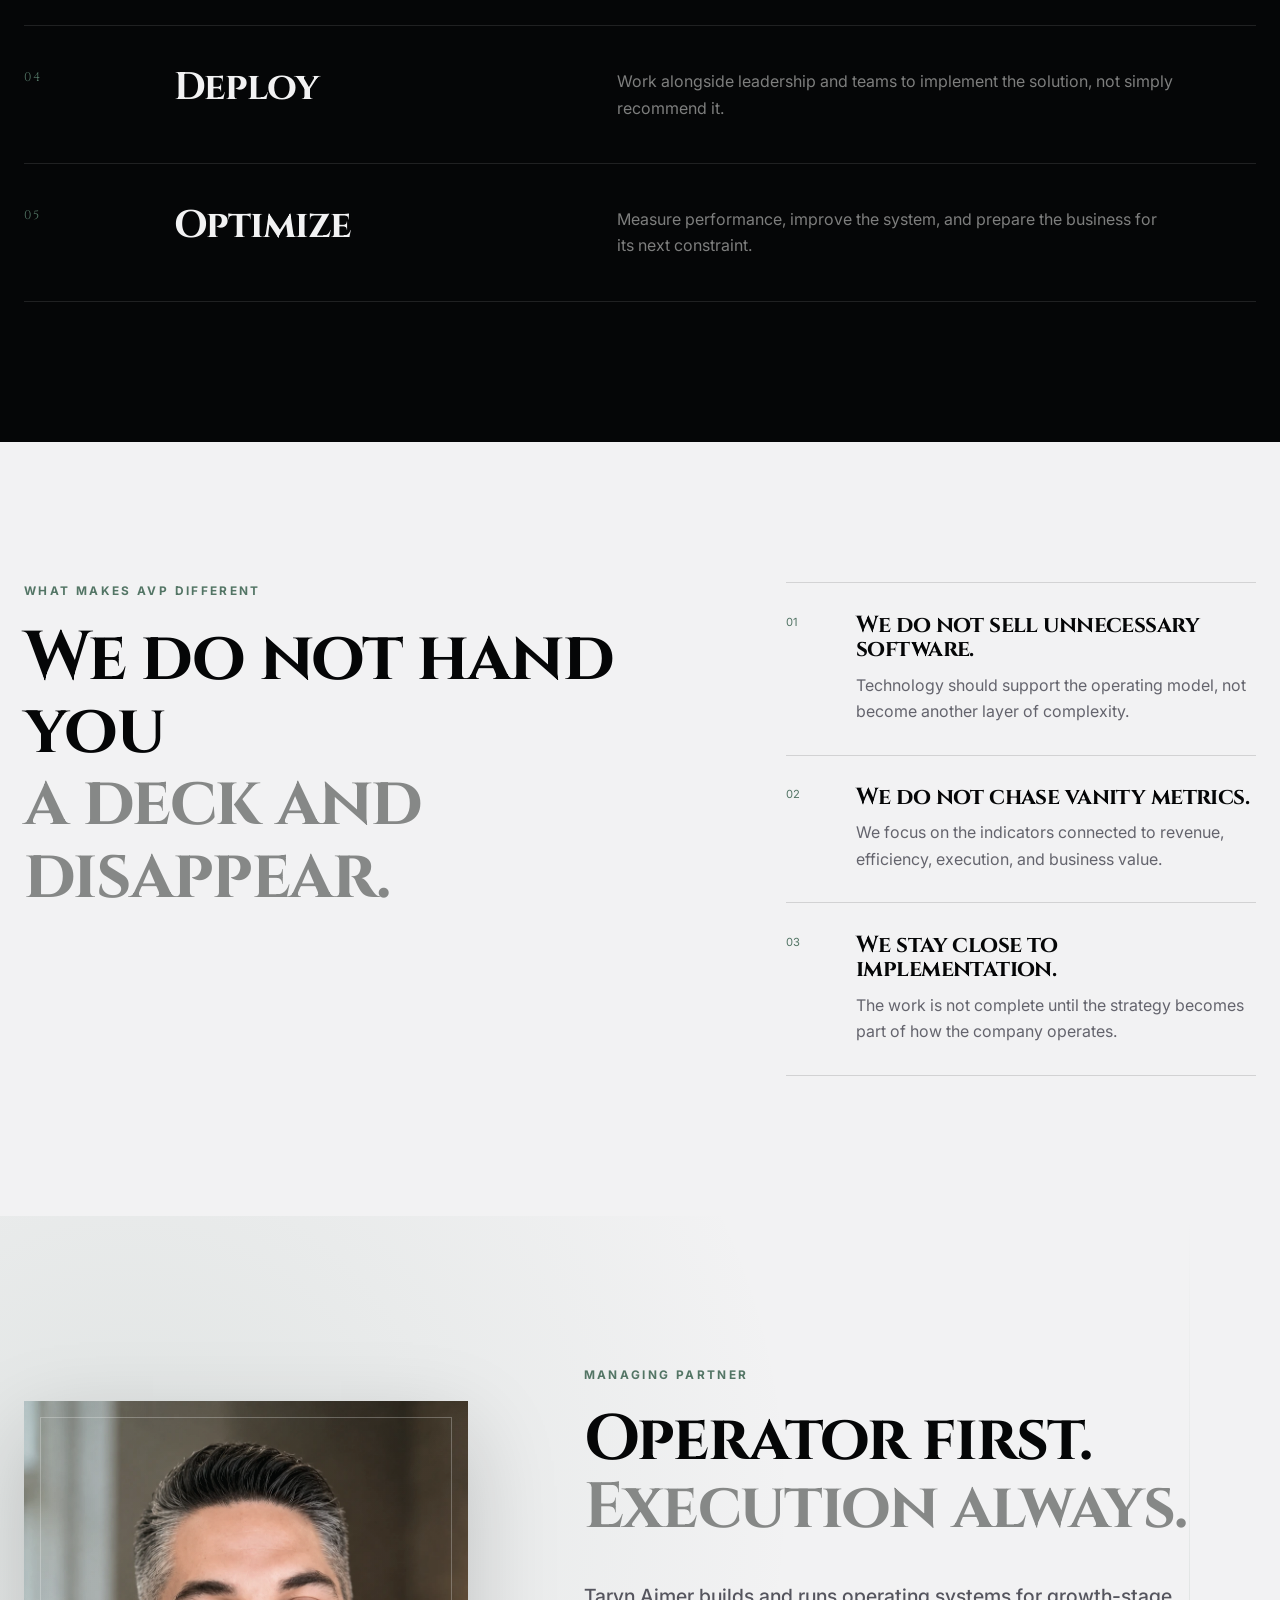
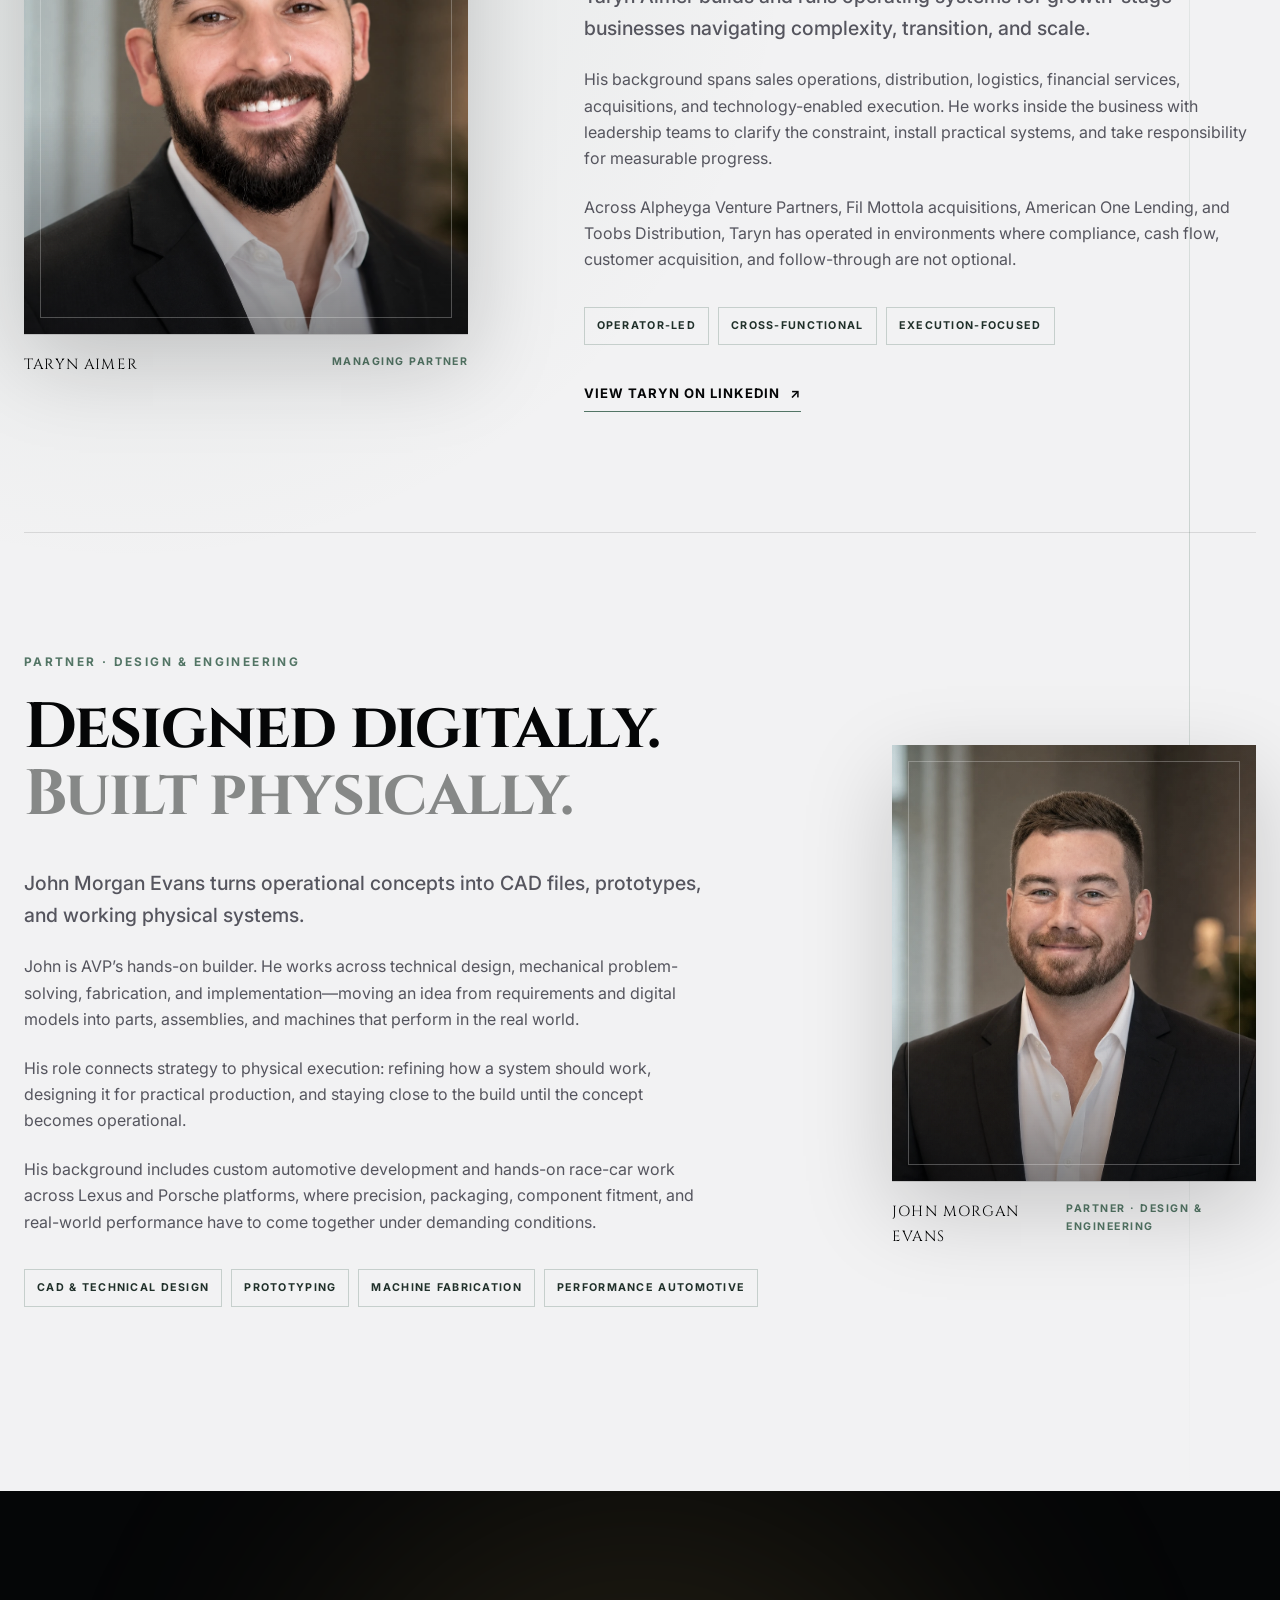
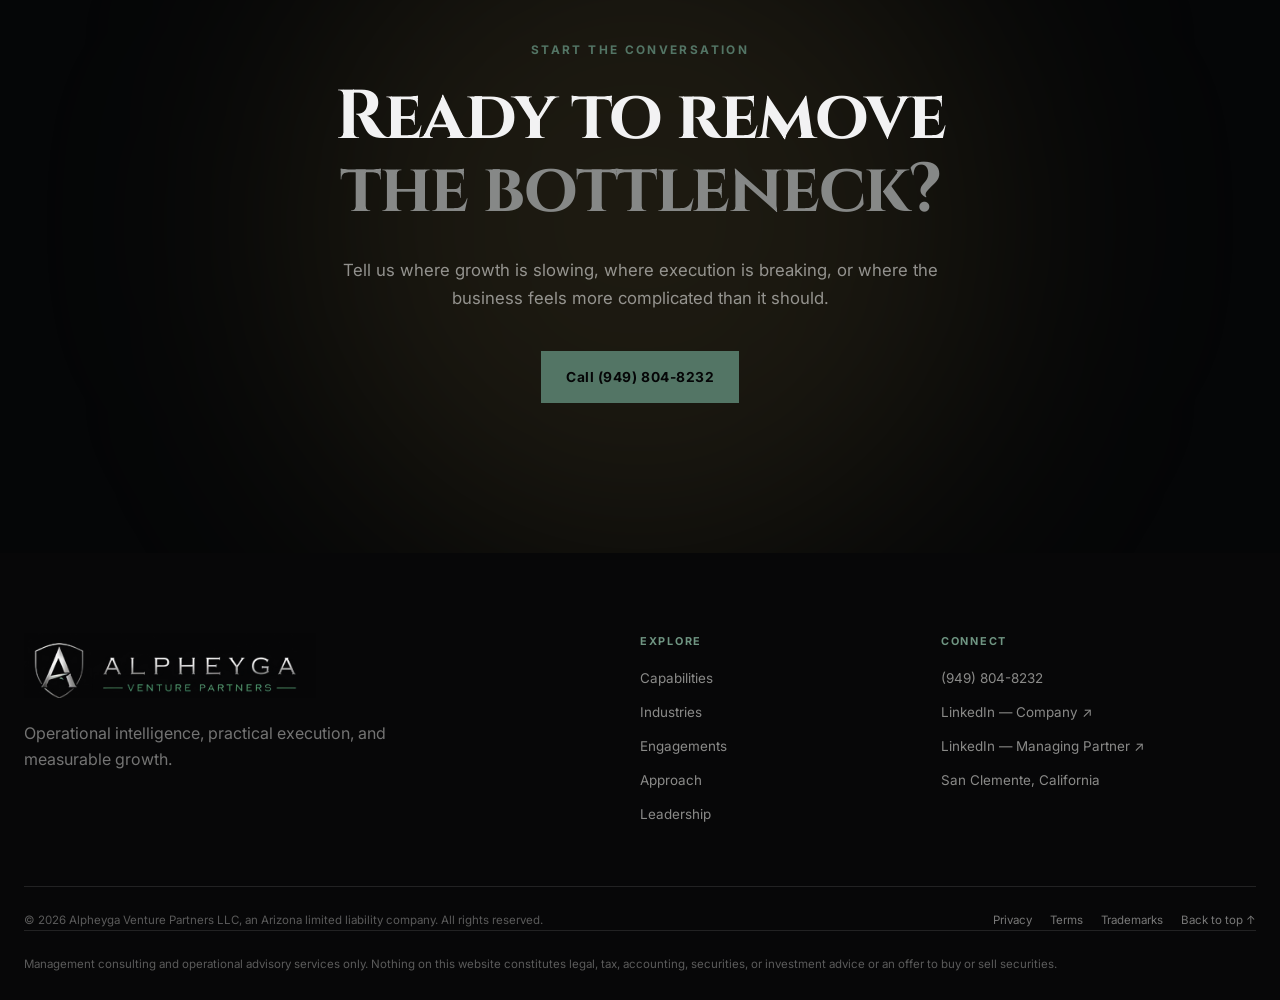
==== commit 816b9bd3: "Fix mobile media fallbacks for home services and RJ Dietz" ====
--- a/index.html
+++ b/index.html
@@ -463,7 +463,8 @@
         <div class="engagements-grid">
           <article class="engagement-card engagement-card-media reveal">
             <figure class="portfolio-media">
-              <video class="editorial-video" autoplay muted loop playsinline preload="auto">
+              <img class="media-poster" src="assets/images/rj-dietz-landscape-pilot.png" alt="Landscape design team reviewing a residential outdoor project" width="1600" height="900" loading="lazy">
+              <video class="editorial-video" autoplay muted loop playsinline preload="auto" poster="assets/images/rj-dietz-landscape-pilot.png" aria-hidden="true">
                 <source src="assets/video/rj-dietz-pool-19444506.mp4" type="video/mp4">
               </video>
           
